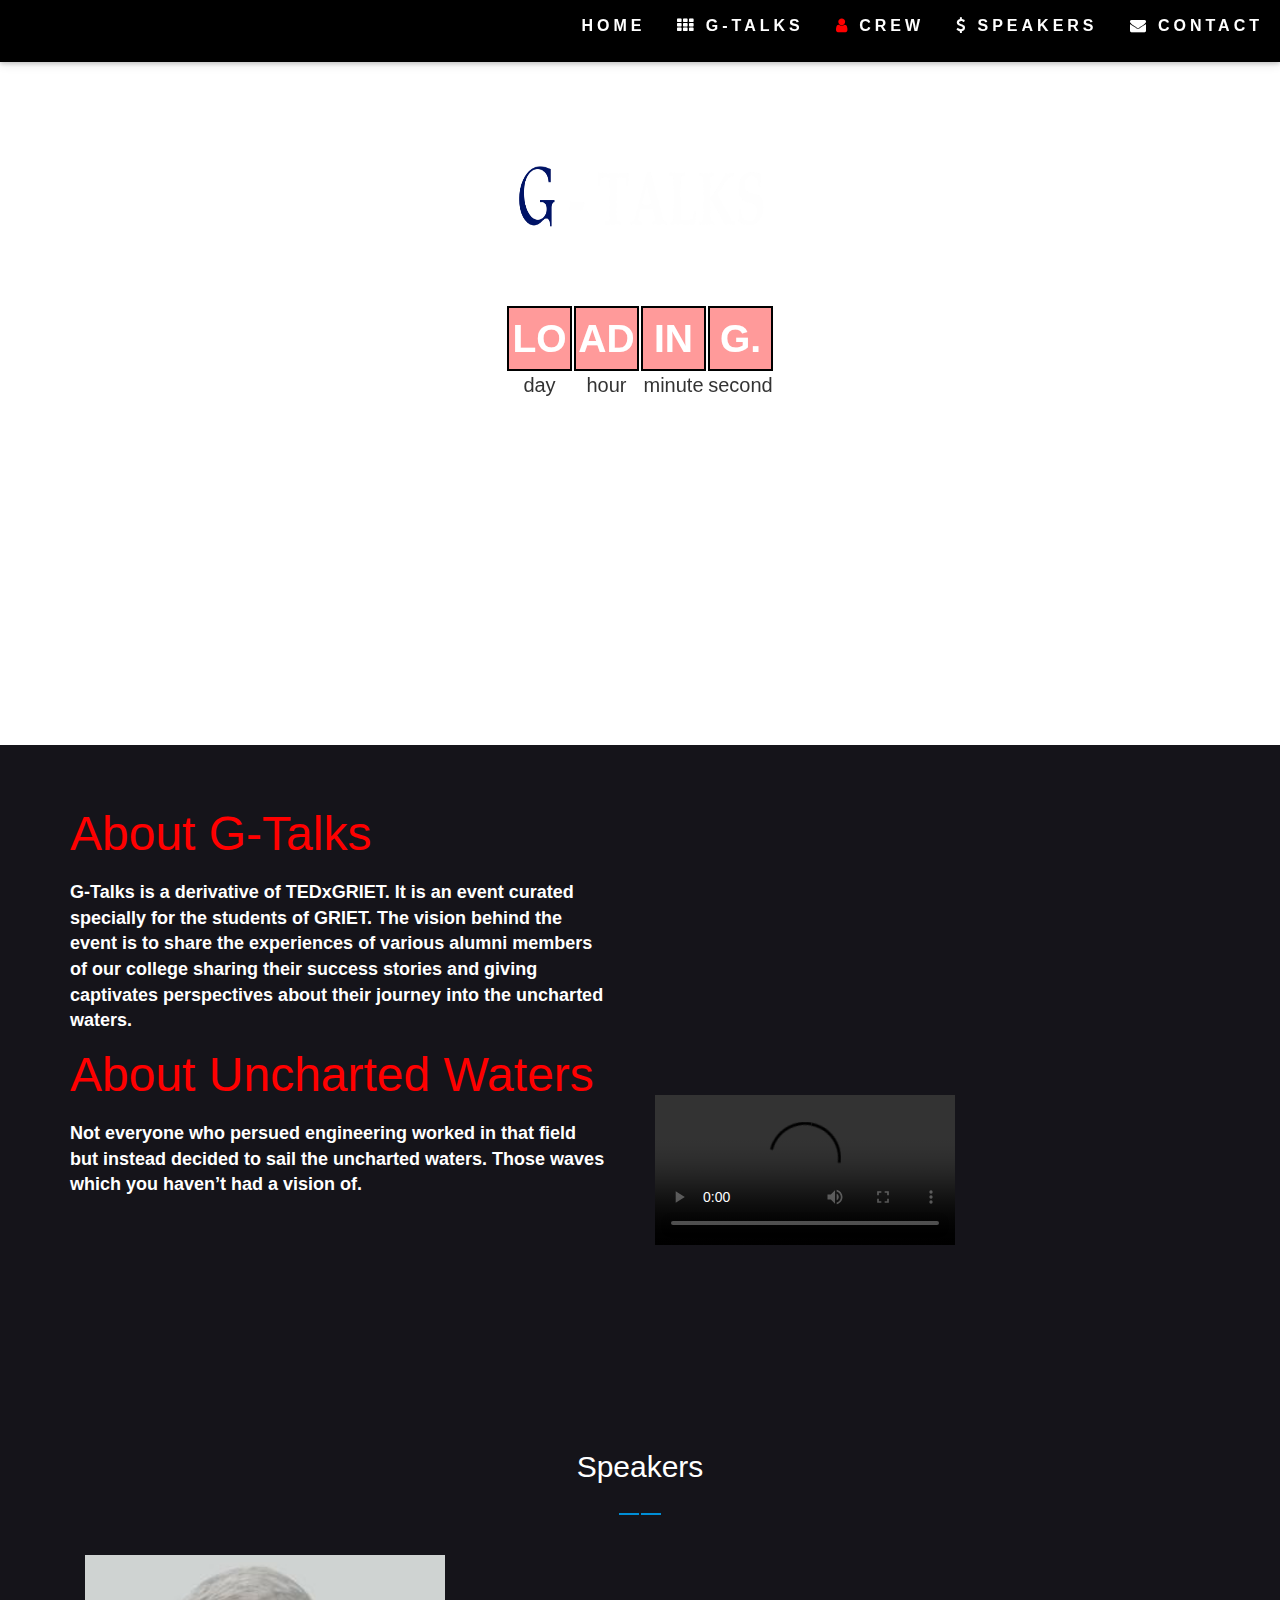
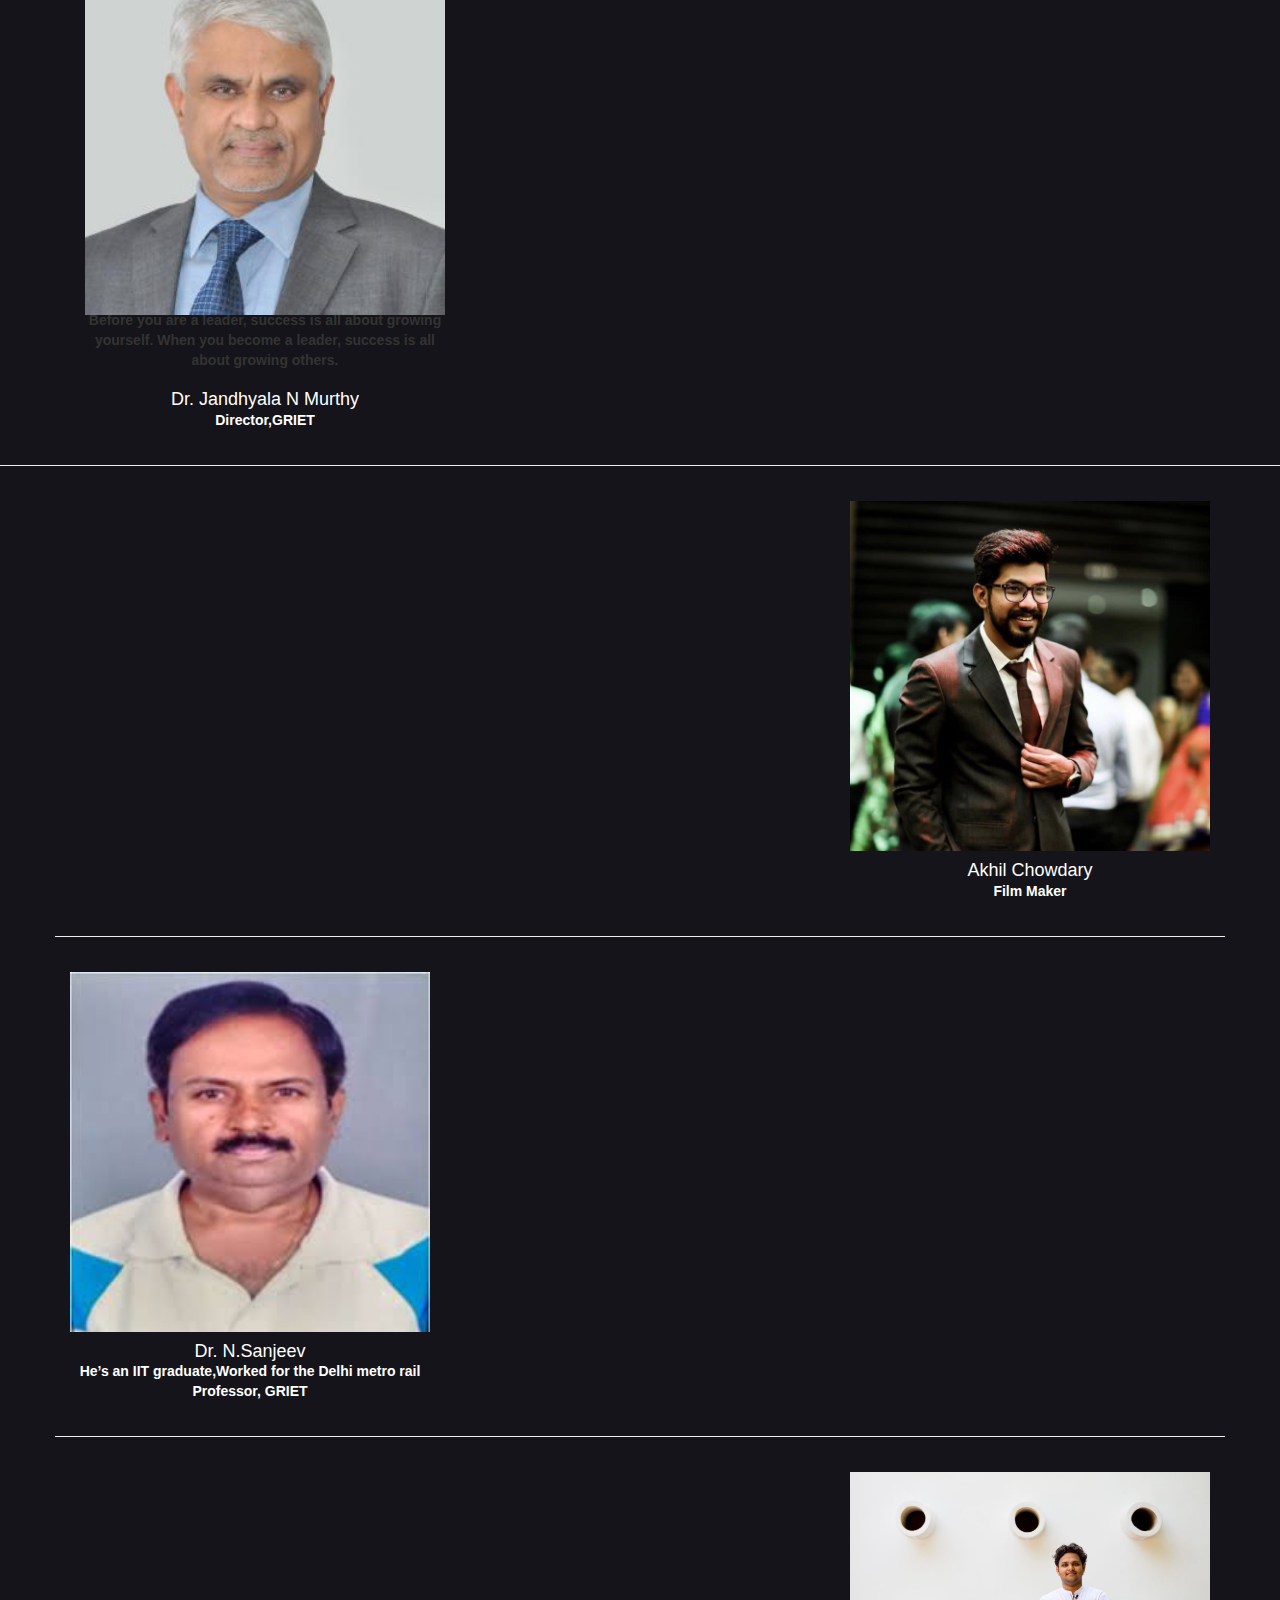
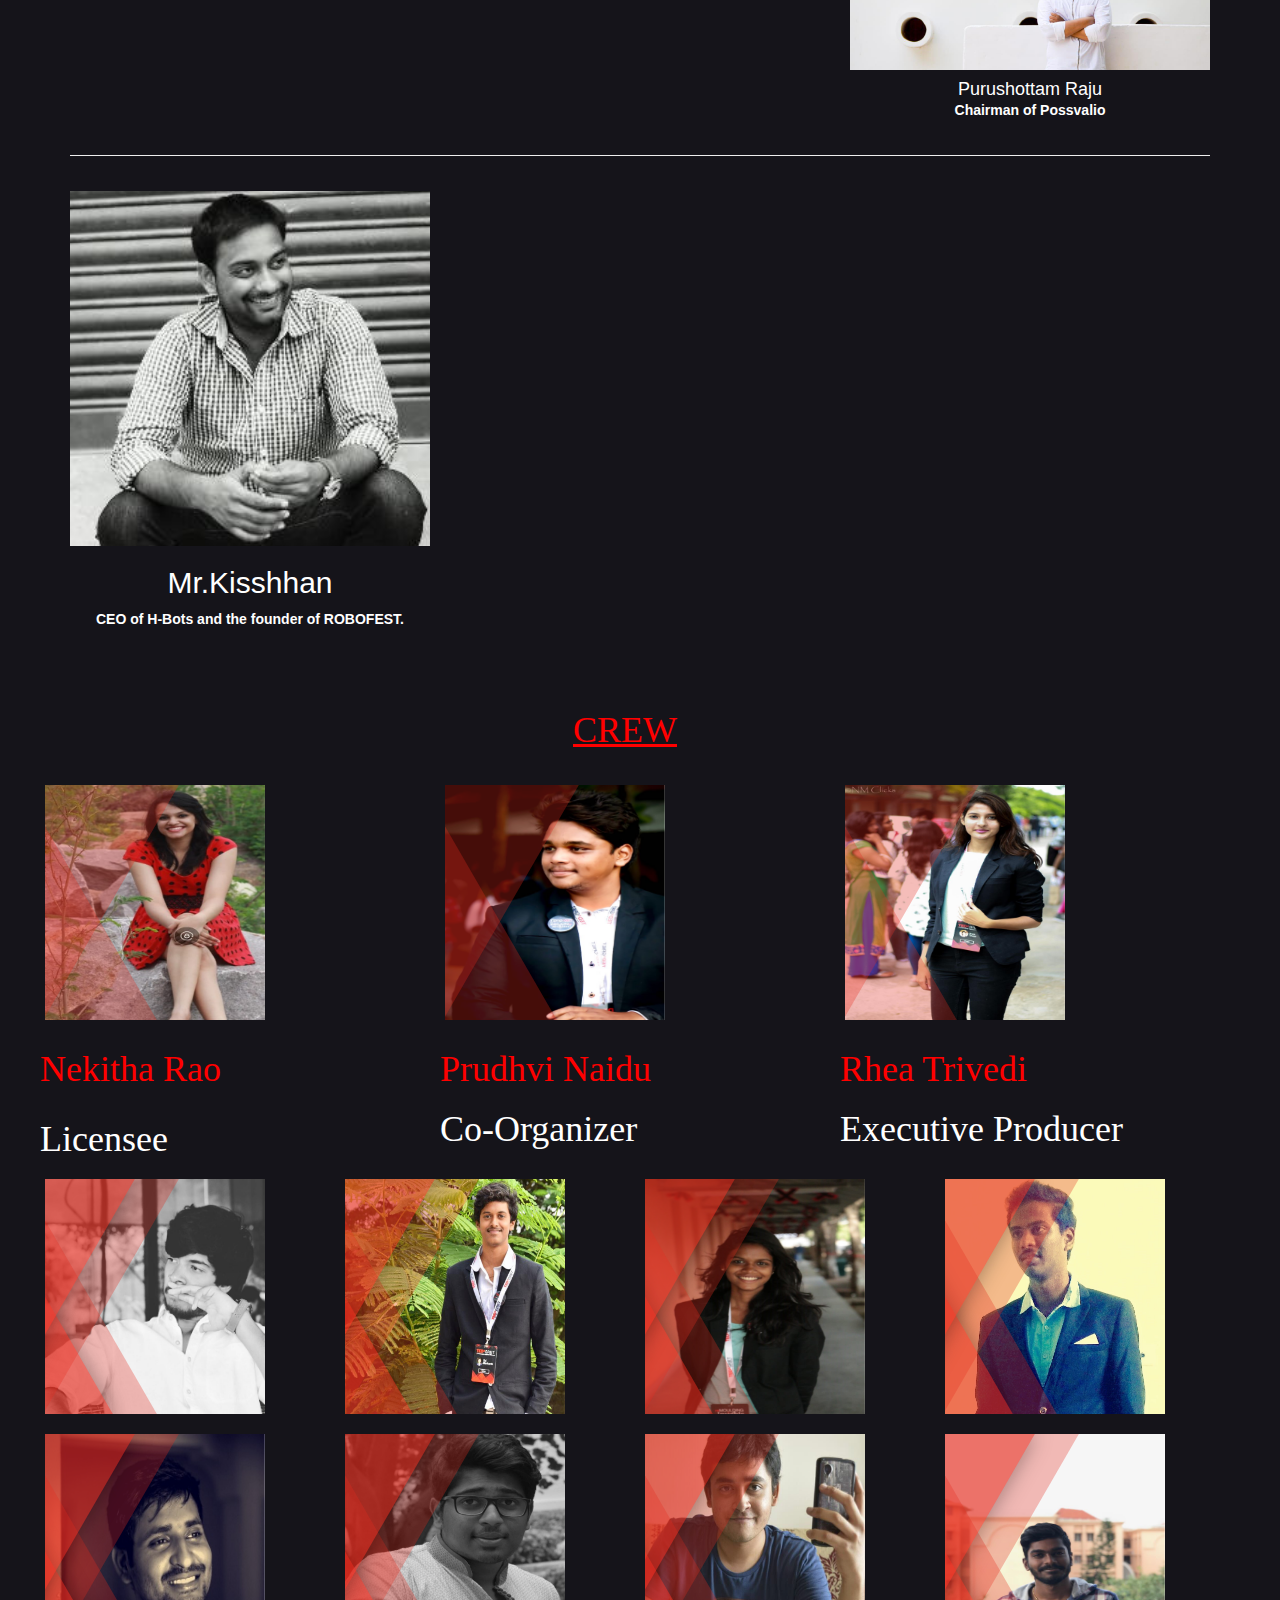
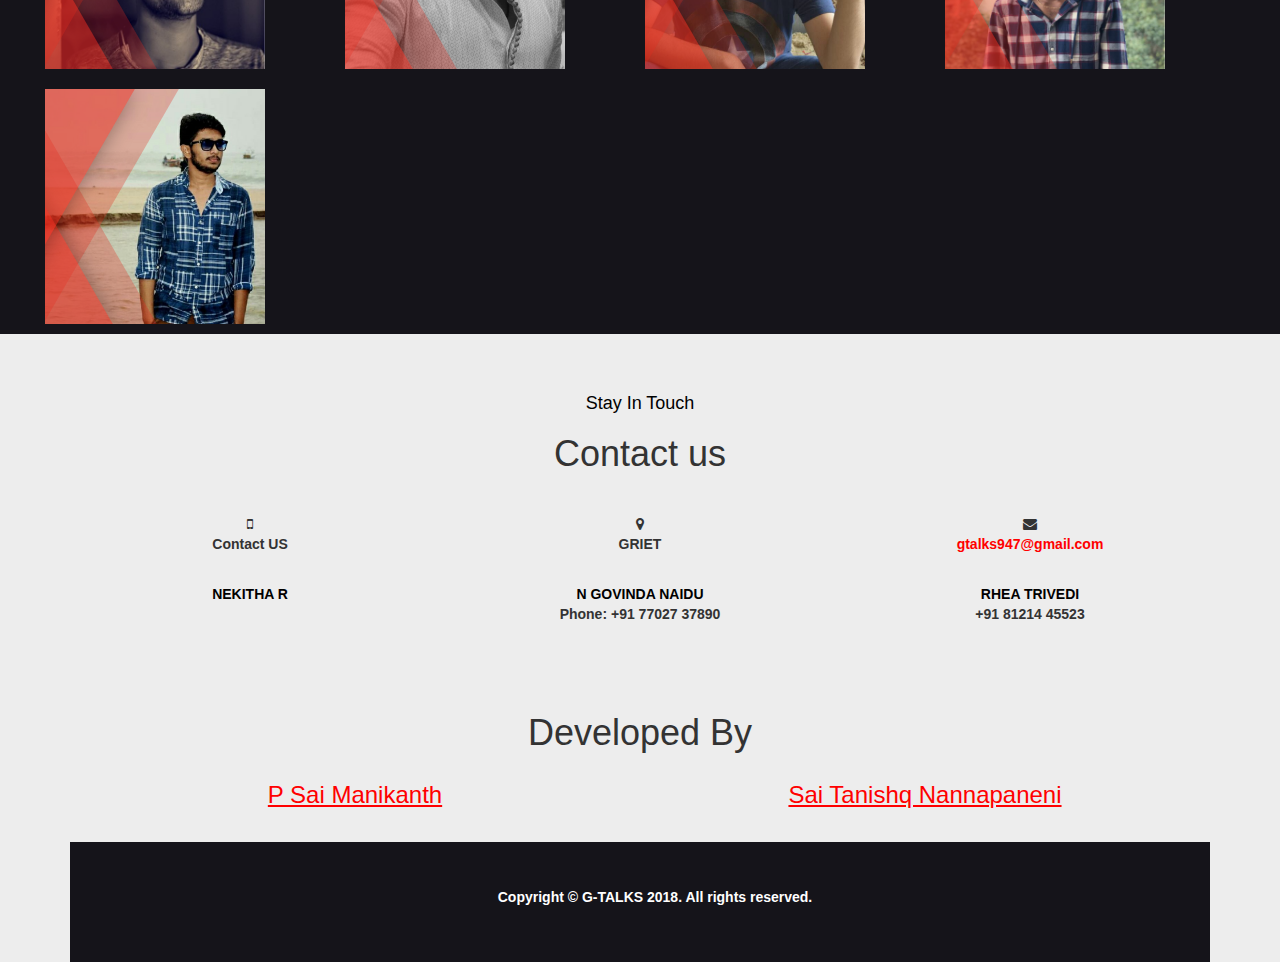
==== index1.html @ 5cf0b2d1 "Add files via upload" ====
<!DOCTYPE html>
<html lang="en">
<head>
  <meta charset="utf-8">
 
	<title>G-TALKS GRIET</title>
	<meta name="viewport" content="width=device-width, initial-scale=1.0">
    <meta name="description" content="G-Talks is a derivative of TEDxGRIET.It is an event curated specially for the students of GRIET.">
    <meta name="author" content="MK Developers" />
    <meta name="viewport" content="width=device-width, initial-scale=1.0, minimum-scale=1.0, maximum-scale=1.0, user-scalable=no">
<!--Style Sheet--> 
  <link rel="shortcut icon" href="images/fav.png">
  <link rel="stylesheet" media="screen" href="css/style.css">
  <link rel="stylesheet" href="css/bootstrap.min.css" />
  <link rel="stylesheet" href="css/stylesheet.css" />
  <link rel="stylesheet" href="css/style11.css" />
  <link rel="stylesheet" href="css/speakers.css" />

  <!--<link rel="stylesheet" href="css/westyle.css" />-->
  <link rel="stylesheet" href="https://cdnjs.cloudflare.com/ajax/libs/font-awesome/4.7.0/css/font-awesome.min.css">
  <link rel="stylesheet" type="text/css" href="css/speaker.css" />
  <link rel="mask-icon" href="images/fav.png" color="#E62B1E" sizes="any" /> 
  <link rel="stylesheet" href="timer/countdowncube.css">
  <style class="inlinestyle">
  #counter
        {
           margin: 10 auto;
        text-align: center;
        }
		</style>
<!-- Latest compiled and minified CSS -->
  <link rel="stylesheet" href="https://maxcdn.bootstrapcdn.com/bootstrap/3.3.7/css/bootstrap.min.css">
<!-- jQuery library -->
  <script src="https://ajax.googleapis.com/ajax/libs/jquery/3.2.1/jquery.min.js"></script>
<!-- Latest compiled JavaScript -->
  <script src="https://maxcdn.bootstrapcdn.com/bootstrap/3.3.7/js/bootstrap.min.js"></script>
 

 

<script src='//production-assets.codepen.io/assets/editor/live/console_runner-079c09a0e3b9ff743e39ee2d5637b9216b3545af0de366d4b9aad9dc87e26bfd.js'></script>
<script src='//production-assets.codepen.io/assets/editor/live/events_runner-73716630c22bbc8cff4bd0f07b135f00a0bdc5d14629260c3ec49e5606f98fdd.js'></script>
<script src='//production-assets.codepen.io/assets/editor/live/css_live_reload_init-2c0dc5167d60a5af3ee189d570b1835129687ea2a61bee3513dee3a50c115a77.js'></script>
<meta charset='UTF-8'><meta name="robots" content="noindex">
<link rel='stylesheet prefetch' href='//maxcdn.bootstrapcdn.com/bootstrap/3.3.5/css/bootstrap.min.css'>

<style class="cp-pen-styles">
@import 'https://maxcdn.bootstrapcdn.com/bootstrap/3.3.5/css/bootstrap.min.css';
@import 'https://maxcdn.bootstrapcdn.com/font-awesome/4.4.0/css/font-awesome.min.css';
@import 'https://fonts.googleapis.com/css?family=Raleway:100,600';
@import 'https://fonts.googleapis.com/css?family=Open+Sans:300';



a:link,
a:active,
a:visited{
  color:rgba(255,255,255,1);
}

a:hover{
  color:rgba(255,255,255,0.6);
}

.gray {
  color: #a5a5a5;
}

.team{
  margin:40px;
}

.team-member {
  margin: 15px 0;
  padding: 0;
}

.team-member figure {
  position: relative;
  overflow: hidden;
  padding: 0;
  margin: 0;
}

.team-member figure img {
  min-width: 100%;
}

.team-member figcaption p {
  font-size: 16px;
}

.team-member figcaption ul {
  list-style: none;
  margin: 0;
  padding: 0;
}

.team-member figcaption ul {
  visibility: visible;
  -webkit-transition: all 0.1s ease-in-out;
  -moz-transition: all 0.1s ease-in-out;
  -o-transition: all 0.1s ease-in-out;
  transition: all 0.1s ease-in-out;
}

.team-member figcaption ul li {
  display: inline-block;
  padding: 10px;
}

.team-member h4 {
  margin: 10px 0 0;
  padding: 0;
}

.team-member figcaption {
  padding: 50px;
  color: transparent;
  background-color: transparent;
  position: absolute;
  z-index: 996;
  bottom: 0;
  left: 0;
  width: 100%;
  height: 0;
  overflow: hidden;
  visibility: hidden;
  -webkit-transition: all 0.3s ease-in-out;
  -moz-transition: all 0.3s ease-in-out;
  -o-transition: all 0.3s ease-in-out;
  transition: all 0.3s ease-in-out;
}

.team-member figure:hover figcaption {
  visibility: visible;
  color: #fff;
  background: rgba(230, 78, 62, 0.9);
  /* Primary color, can be changed via colors.css */
  
  height: 100%;
  -webkit-transition: all 0.3s ease-in-out;
  -moz-transition: all 0.3s ease-in-out;
  -o-transition: all 0.3s ease-in-out;
  transition: all 0.3s ease-in-out;
}

.team-member figure:hover figcaption ul li a:hover {
  color: rgba(49, 49, 49, .97);
}

.team-member figure img {
  -webkit-transform: scale(1) rotate(0) translateY(0);
  -moz-transform: scale(1) rotate(0) translateY(0);
  -o-transform: scale(1) rotate(0) translateY(0);
  -ms-transform: scale(1) rotate(0) translateY(0);
  transform: scale(1) rotate(0) translateY(0);
  -webkit-transition: all 0.4s ease-in-out;
  -moz-transition: all 0.4s ease-in-out;
  -o-transition: all 0.4s ease-in-out;
  transition: all 0.4s ease-in-out;
}

.team-member figure:hover img {
  -webkit-transform: scale(1.1) rotate(1deg) translateY(12px);
  -moz-transform: scale(1.1) rotate(1deg) translateY(12px);
  -o-transform: scale(1.1) rotate(1deg) translateY(12px);
  -ms-transform: scale(1.1) rotate(1deg) translateY(12px);
  transform: scale(1.1) rotate(1deg) translateY(12px);
  -webkit-transition: all 0.4s ease-in-out;
  -moz-transition: all 0.4s ease-in-out;
  -o-transition: all 0.4s ease-in-out;
  transition: all 0.4s ease-in-out;
}</style>
<style>

/* ================================================================ *\
	#Header
\* ================================================================ */

.header1 { min-height: 640px; background: #15141a url('http://www.tedxgriet.com/speak/header-bg1.jpg') no-repeat 0 0; background-size: cover; background-repeat: repeat;  background-attachment: fixed; }
<!--.headerfor { min-height: 260px; background: #15141a url(css/images/bgfor.JPG) no-repeat 0 0; background-size: cover; background-repeat: repeat;  background-attachment: fixed; }
-->.headercrew { min-height: 640px; background: #15141a url('http://www.tedxgriet.com/speak/crew.jpg') no-repeat 0 0; background-size: cover; background-repeat: repeat;  background-attachment: fixed; }
.headerwe { min-height: 640px; background: #15141a url('http://www.tedxgriet.com/speak/weback.jpg') no-repeat 0 0; background-size: cover; background-repeat: no-repeat;  background-attachment: fixed; }
.headerspeak { min-height: 640px; background: #15141a url('http://www.tedxgriet.com/speak/back.jpg') no-repeat 0 0; background-size: cover; background-repeat: no-repeat;  background-attachment: fixed; }



.jumbotron { background: transparent; padding: 0; margin: 0; min-height: 535px; }
.jumbotron-content { padding-top: 48px; }
.jumbotron-image {    padding: 150px 0 30px;}

.jumbotron h5 { color: #008ed6; font-size: 14px; font-weight: bold; text-transform: uppercase; }
.jumbotron h1 { margin: 15px 0 19px; color: #fff; font-size: 48px; }
.jumbotron p { font-size: 18px; margin-right: 20px; }
.jumbotron-actions { margin-top: 60px; font-size: 0; }
.jumbotron-actions .btn + .btn { margin-left: 20px; }



/* ================================================================ *\
	#Callout
\* ================================================================ */
.callout { padding: 43px 0 58px; background: #15141a; overflow: hidden; }
.callout-title { float: left; color: #fff; font-weight: 300; }
.callout-title strong { font-weight: 600; }
.callout-actions { float: right; margin-top: 17px; font-size: 0; }
.callout-actions .btn + .btn { margin-left: 20px; }

</style>
</head>

<body>

<!-- count particles 
<div class="count-particles">
  <span class="js-count-particles">--</span> particles
</div>-->

<section>
<!-- Navbar (sit on top) -->
<div id="container">
<div class="w3-top">
  <div class="w3-bar w3-black <!--w3-opacity-min-->  w3-wide w3-padding w3-card-2     " id="myNavbar">
     <!-- <a href="#home" class="w3-bar-item w3-button w3-wide" style="font-weight:bold; color:red"><img src="css/images/tedlogo.png" style="width:300px; height:40px;"></a>
<!-- Right-sided navbar links -->
    <div class="w3-right w3-hide-small">
	<ul class="nav navbar-nav navbar-right">
	<li>
      <a href="#home" class="w3-bar-item w3-button">HOME</a>
	  </li>
	  <li>
      <a href="#tedxgriet" class="w3-bar-item w3-button"><i class="fa fa-th"></i> G-TALKS</a>
	  </li>
	  <li>
      <a href="#crew" class="w3-bar-item w3-button"><i class="fa fa-user" style="color:red" ></i> CREW</a>
	  </li>
	  <li>
      <a href="#speakers" class="w3-bar-item w3-button"><i class="fa fa-usd" ></i> SPEAKERS</a>
	  </li>
	
	  <li>
      <a href="#contactus" class="w3-bar-item w3-button"><i class="fa fa-envelope"></i> CONTACT </a>
	  </li>
    </div>
    <!-- Hide right-floated links on small screens and replace them with a menu icon -->
	

    <a href="javascript:void(0)" class="w3-bar-item w3-button w3-right w3-hide-large w3-hide-medium" onclick="w3_open()">
      <i class="fa fa-bars"></i>
    </a>
  </div>
</div>
<br><br>
<!-- Sidebar on small screens when clicking the menu icon -->
<nav class="w3-sidebar w3-bar-block w3-black w3-card-2 w3-animate-left w3-hide-medium w3-hide-large" style="display:none" id="mySidebar">
  <a href="javascript:void(0)" onclick="w3_close()" class="w3-bar-item w3-button w3-large w3-padding-16">Close &times;</a>
  <a href="#home" onclick="w3_close()" class="w3-bar-item w3-button">G-TALKS</a>
  <a href="#crew" onclick="w3_close()" class="w3-bar-item w3-button">CREW</a>
  <a href="#speakers" onclick="w3_close()" class="w3-bar-item w3-button">SPEAKERS</a>
  <a href="#contactus" onclick="w3_close()" class="w3-bar-item w3-button">CONTACT US</a>
</nav>

</div>
</section>
<!-- particles.js container -->
<header>





<div id="particles-js"><br><br><br>
 <div class="w3-display-topmiddle " id="home">
<!--<p class="w3-xxlarge w3-text-black"><span class="w3-padding w3-black w3-opacity-min"><b>TED</b></span> <span class="w3-hide-small w3-text-white">GRIET</span></p>
-->
<br><br><br><br><br><br><br><br> 
<img src="images/gtalkslogo.png" style="width:350px; height:70px;">
<br><br><center><!--
<button onclick="location.href='https://goo.gl/uAtgR1';" type="button" class=" btn btn-danger btn-lg " >Apply For TEDxGRIET 2k17!</button>
-->
<br><br><br>     
<div id='counter'></div>
<script src="http://ajax.googleapis.com/ajax/libs/jquery/1.10.2/jquery.min.js"></script>
<script src="timer/countdowncube.js"></script>
<script>
                    $('#counter').countdownCube({target: new Date( 'SEP 29, 2018 5:30:00' ), cubeSize: 65 } );
</script>



<h1 style="color:white; ">THEME:</h1>
		<h2 style="color:white; font-family: Helvetica Neue"><a style="color:white"></a>Uncharted Waters</h2>
		<h4 style="color:white;">SEP 29,2018,10:30am IST (UTC +5.5hrs) <br>
		<span style="color:white;"> Seminar Hall, Pharmacy block, GRIET</span></h4>
	<!--	
<a href="http://www.tedxgriet.com/tedxgriet.apk" class="btn btn-danger">Download Now The App Now</a>
-->
</div>
</center>
	

<div class="w3-display-bottomleft">

</div>

</header>

<!--Home Page Ends Here -- Dont Change It -->





<!-- chess di-->
	<header class="header1">
		<div class="jumbotron">
			<div class="container">
				<div class="row">
					<div class="col-md-6">
						<div class="jumbotron-content">
							<h1 style="color:red"> About G-Talks</h1>
						
							<p style="color:white"><b>G-Talks is a derivative of TEDxGRIET.
It is an event curated specially for the students of GRIET. 
The vision behind the event is to share the experiences of various alumni members of our college sharing their success stories and giving captivates perspectives about their journey into the uncharted waters. </b></p>
							<h1 style="color:red"> About Uncharted Waters</h1>
							<p style="color:white"><b>Not everyone who persued engineering worked in that field but instead decided to sail the uncharted waters. 
Those waves which you haven’t had a vision of. 
						</div><!-- /.jumbotron-content -->
					</div><!-- /.col-md-6 -->
					
					
							<div class="col-md-6">
						<div class="jumbotron-image">
						
				<video id="vid1" width="100%" ;height="auto" controls>
  <source src="http://www.tedxgriet.com/gtalks.mp4" type="video/mp4">
  <source src="movie.ogg" type="video/ogg">
  Your browser does not support the video tag.
  <div>
          	
</div>
</video>
<script>document.getElementById("vid1").addEventListener("loadedmetadata", function() { this.currentTime = 1;}, false); 
</script>
							</div><!-- /.jumbotron-image -->
					</div><!-- /.col-md-6 -->
				</div><!-- /.row -->
			</div><!-- /.container -->
		</div><!-- /.jumbotron -->
	</header><!-- /.header -->

<html>
<section class="section section-testimonials" id="speakers">
		<div class="container">
			<header class="section-head">
				<!--<h5>Quality Has Its Price</h5>-->
			
				<h2 class="section-title">Speakers</h2><!-- /.section-title -->
			</header><!-- /.section-head -->
			 <div class="container">
        <div class="row">

          <div class="col-md-4">
            <div class="team-member">
              <figure>
                <img src="images/speakers/murty.jpg" alt="" class="img-responsive" 
                <figcaption>
                  <p><b>Before you are a leader, success is all about growing yourself. When you become a leader, success is all about growing others.</b></p>
                </figcaption>
              </figure>
              <h4 style="color:white;">Dr. Jandhyala N Murthy</h4>
              <p><b style="color:white;">Director,GRIET</b></p>
            </div><!-- /.team-member-->
          </div><!-- /.col-md-4 -->

          <div class="col-md-4">
            <div class="team-member">
             
              <h4></h4>
              <p></p>
            </div><!-- /.team-member-->
          </div><!-- /.col-md-4 -->

          <div class="col-md-4">
            <div class="team-member">
             
              <h4></h4>
              <p></p>
            </div><!-- /.team-member-->
          </div><!-- /.col-md-4 -->


        </div><!-- /.row -->
      </div><!-- /.container -->

    </div><!-- /.row -->
	<hr>
	<div class="container">
    <div class="row text-center">
      <div class="container">
        <div class="row">
<div class="col-md-4">
            <div class="team-member">
             
              <h4></h4>
              <p></p>
            </div><!-- /.team-member-->
          </div><!-- /.col-md-4 -->

          <div class="col-md-4">
            <div class="team-member">
             
              <h4></h4>
              <p></p>
            </div><!-- /.team-member-->
          </div><!-- /.col-md-4 -->
          <div class="col-md-4">
            <div class="team-member">
              <figure>
                <img src="images/speakers/akhil.jpg" alt="" class="img-responsive" >
                <figcaption>
                  <p><b>
				  If I were ever stranded on a desert island there would be three things I’d need: food, shelter, and a grip.</b></p>
				  </figcaption>
              </figure>
              <h4 style="color:white;">Akhil Chowdary</h4>
              <p><b style="color:white;">Film Maker</b></p>
            </div><!-- /.team-member-->
          </div><!-- /.col-md-4 -->

          
     </div><!-- /.row -->
      </div><!-- /.container -->
     <hr>
	  <div class="row text-center">
<!-- /.col-md-12 -->

      <div class="container">
        <div class="row">

          <div class="col-md-4">
            <div class="team-member">
              <figure>
                <img src="images/speakers/sanjeev.png" alt="" class="img-responsive" >
                <figcaption>
                  <p><b>Try to become not a man of success, but try rather to become a man of value.</b></p>
                </figcaption>
              </figure>
              <h4 style="color:white;"> Dr. N.Sanjeev</h4>
              <p><b style="color:white;">He’s an IIT graduate,Worked for the Delhi metro rail Professor, GRIET</b></p>
            </div><!-- /.team-member-->
          </div><!-- /.col-md-4 -->

          <div class="col-md-4">
            <div class="team-member">
              
              <h4></h4>
              <p></p>
            </div><!-- /.team-member-->
          </div><!-- /.col-md-4 -->

          <div class="col-md-4">
            <div class="team-member">

              <h4></h4>
              <p></p>
            </div><!-- /.team-member-->
          </div><!-- /.col-md-4 -->


        </div><!-- /.row -->
      </div><!-- /.container -->
    </div><!-- /.row -->
	<hr>
	<div class="container">
    <div class="row text-center">
      <div class="container">
        <div class="row">
<div class="col-md-4">
            <div class="team-member">
             
              <h4></h4>
              <p></p>
            </div><!-- /.team-member-->
          </div><!-- /.col-md-4 -->

          <div class="col-md-4">
            <div class="team-member">
             
              <h4></h4>
              <p></p>
            </div><!-- /.team-member-->
          </div><!-- /.col-md-4 -->
          <div class="col-md-4">
            <div class="team-member">
              <figure>
                <img src="images/speakers/raju.jpg" alt="" class="img-responsive" >
                <figcaption>
                  <p><b >All our dreams can come true, if we have the courage to pursue them.</b></p>
                </figcaption>
              </figure>
              <h4 style="color:white;">Purushottam Raju</h4>
              <p><b style="color:white;">Chairman of Possvalio</b></p>
            </div><!-- /.team-member-->
          </div><!-- /.col-md-4 -->
 </div><!-- /.row -->
      </div><!-- /.container -->
    </div><!-- /.row -->
	<hr>
	  <div class="row text-center">
<!-- /.col-md-12 -->

          <div class="col-md-4">
            <div class="team-member">
              <figure>
                <img src="images/speakers/kisshhan.jpg" alt="" class="img-responsive">
                <figcaption>
                  <p><b>
				  I wonder what makes us build inefficiently-shaped human robots instead of nice streamlined machines?
				  </b></p>
                </figcaption>
              </figure>
              <h2 style="color:white;"> Mr.Kisshhan</h2>
              <p><b style="color:white;">CEO of H-Bots and the founder of ROBOFEST.</b></p>
            </div><!-- /.team-member-->
          </div><!-- /.col-md-4 -->

          <div class="col-md-4">
            <div class="team-member">
             
              <h4></h4>
              <p></p>
            </div><!-- /.team-member-->
          </div><!-- /.col-md-4 -->

          <div class="col-md-4">
            <div class="team-member">
            
              <h4></h4>
              <p></p>
            </div><!-- /.team-member-->
          </div><!-- /.col-md-4 -->

				
									
									
									
									
									
									

									
								
						</ul><!-- /.slides -->
					</div><!-- /.slider-clip -->
				</div><!-- /.slider-testimoinals -->				
				
				
				
				
			</div><!-- /.section-body -->
		</div><!-- /.container -->
	</section><!-- /.section section-testimonials -->	
	</html>


	
   
	<html>
<section id="crew">
<header class="headercrew">
<div class="container">
<div class="callout-actions">
			
			<h1 class="w3-center section-head" style="font-family:mongolianbati; color:red;"><u>CREW</u></h1>
			
			<div class="container">
				<div class="row">
				    <div class="row speakers">
				
				  <div class="col-lg-4 col-md-4 col-xs-6 col-sm-4">
						<figure class="effect-zoe">
							
							<img src="images/crew/nekitha.jpg" alt="img26" style="width:220px;height:240px;"/>  </figure>
							<figcaption>
								<h1 style="font-family:mongolianbati; color:red;">Nekitha <span>Rao</span></h1><br>
								
								<h1 style="font-family:mongolianbati; color:white;">Licensee</h1>
							</figcaption>
						
					</div>
					<div class="col-lg-4 col-md-4 col-xs-6 col-sm-4">
						<figure class="effect-zoe">
							<div class="speaker-info">
							
							</div>
							<img src="images/crew/prudvi.jpg" alt="img26"style="width:220px;height:240px;"/>  </figure>
							<figcaption>
								<h1 style="font-family:mongolianbati; color:red;">Prudhvi <span>Naidu</span></h1>
								<h1 style="font-family:mongolianbati; color:white;">Co-Organizer</h1>
							</figcaption>
						
					</div>
					<div class="col-lg-4 col-md-4 col-xs-6 col-sm-4">
						<figure class="effect-zoe">
							<div class="speaker-info">
								
							</div>
							<img src="images/crew/rhea.jpg" alt="img26" style="width:220px;height:240px;"/>  </figure>
							<figcaption>
								<h1 style="font-family:mongolianbati; color:red;">Rhea <span>Trivedi</span></h1>
								<h1 style="font-family:mongolianbati; color:white;">Executive Producer</h1>
							</figcaption>
						
					</div>
				</div>
			</div>
		</div>
					<!--top Row-->
			<div class="container">
				<div class="row">
				    <div class="row speakers">		
					
					<div class="col-lg-3 col-md-6 col-sm-6 col-xs-6">
						<figure class="effect-zoe">
							
							<img src="images/crew/rohit.jpg" alt="img26"style="width:220px;height:240px;"/>
							<figcaption>
								<h2  style="color:black; text-transform: capitalize">Rohit <span>Kv</span></h2>
								<h2 style="font-family:mongolianbati; color:white;">Organizing Member</h2>
							</figcaption>
						</figure>
					</div>
						<div class="col-lg-3 col-md-6 col-sm-6 col-xs-6">
						<figure class="effect-zoe">
							
							<img src="images/crew/manikanth.jpg"alt="img26" style="width:220px;height:240px;"/>
							<figcaption>
								<h2  style="color:black; text-transform: capitalize">P Sai <span>Manikanth</span></h2>
								<h2 style="font-family:mongolianbati; color:white;">Technical Head</h2>
							</figcaption>
						</figure>
					</div>
					<div class="col-lg-3 col-md-6 col-sm-6 col-xs-6">
						<figure class="effect-zoe">
							
							<img src="images/crew/deepna.jpg" alt="img26"style="width:220px;height:240px;"/>
							<figcaption>
							<h2  style="color:black; text-transform: capitalize">Deepna <span>Thalanki</span></h2>
								<h2 style="font-family:mongolianbati; color:white;">Organizing Member</h2>
							</figcaption>
						</figure>
					</div>
					<div class="col-lg-3 col-md-6 col-sm-6 col-xs-6">
						<figure class="effect-zoe">
							
							<img src="images/crew/tanishq.jpg" alt="img26"style="width:220px;height:240px;"/>
							<figcaption>
								<h2 style="color:black; text-transform: capitalize">Sai Tanishq<span> Nannapaneni</span></h2>
								<h2 style="font-family:mongolianbati; color:white;">Technical Head</h2>
							</figcaption>
						</figure>
					</div>
				
					
				
				</div>
			</div>
		</div>
				<div class="container">
				<div class="row">
				    <div class="row speakers">		
					<div class="col-lg-3 col-md-6 col-sm-6 col-xs-6">
						<figure class="effect-zoe">
							
							<img src="images/crew/kethu.jpg" alt="img26"style="width:220px;height:240px;"/>
							<figcaption>
								<h2 style="color:black; text-transform: capitalize">Kethu Srinath <span>Reddy </span></h2>
								<h2 style="font-family:mongolianbati; color:white;">Organizing Member</h2>
							</figcaption>
						</figure>
					</div>
				
			
			
			<div class="col-lg-3 col-md-6 col-sm-6 col-xs-6">
						<figure class="effect-zoe">
							
							<img src="images/crew/mohit.jpg" alt="img26"style="width:220px;height:240px;"/>
							<figcaption>
							<h2 style="color:black; text-transform: capitalize">Mohit <span>Chowdary </span></h2>
								<h2 style="font-family:mongolianbati; color:white;">Organizing Member</h2>
							</figcaption>
						</figure>
					</div>
					<div class="col-lg-3 col-md-6 col-sm-6 col-xs-6">
						<figure class="effect-zoe">
							
							<img src="images/crew/aditya.jpg" alt="images26"style="width:220px;height:240px;"/>
							<figcaption>
								<h2 style="color:black; text-transform: capitalize">Aditya <span>Giridhar </span></h2>
								<h2 style="font-family:mongolianbati; color:white;">Organizing Member</h2>
							</figcaption>
						</figure>
					
					</div>
					<div class="col-lg-3 col-md-6 col-sm-6 col-xs-6">
						<figure class="effect-zoe">
							
							<img src="images/crew/kushal.jpg" alt="img26"style="width:220px;height:240px;"/>
							<figcaption>
								<h2 style="color:black; text-transform: capitalize">Kushal <span>Reddy </span></h2>
								<h2 style="font-family:mongolianbati; color:white;">Organizing Member</h2>
							</figcaption>
						</figure>
					
					</div>
					
							   	
					<div class="col-lg-3 col-md-6 col-sm-6 col-xs-6">
						<figure class="effect-zoe">
							
							<img src="images/crew/vikranth.jpg" alt="img26"style="width:220px;height:240px;"/>
							<figcaption>
								<h2 style="color:black; text-transform: capitalize">M <span>VIKRANTH  </span></h2>
								<h2 style="font-family:mongolianbati; color:white;">Organizing Member</h2>
							</figcaption>
						</figure>
					
					           </div>
							   			   	
							   
			</div>
			</div>
				</div>
			</div>
		</div>

	</header>
				
		</section>
		</html>


<?php
//include("we.php");
?>	
 
<!-- scripts -->
<script src="particles/particles.js"></script>
<script src="js/app.js"></script>
<!-- stats.js 
<script src="js/lib/stats.js"></script>
<script>
  var count_particles, stats, update;
  stats = new Stats;
  stats.setMode(0);
  stats.domElement.style.position = 'absolute';
  stats.domElement.style.left = '0px';
  stats.domElement.style.top = '0px';
  document.body.appendChild(stats.domElement);
  count_particles = document.querySelector('.js-count-particles');
  update = function() {
    stats.begin();
    stats.end();
    if (window.pJSDom[0].pJS.particles && window.pJSDom[0].pJS.particles.array) {
      count_particles.innerText = window.pJSDom[0].pJS.particles.array.length;
    }
    requestAnimationFrame(update);
  };
  requestAnimationFrame(update);
</script>-->




<script>
	// for typewrite theme
$(document).ready(function(){
//get the content
var content = $('.typewrite').html();
//find the length of the content
var contentLength = content.length;
var char = 0;
$('.typewrite').html('<span class="typing-cursor"></span>');
 
//Here is the function
(function typeFunc() {   
	//dynamic delay to get the typewriting feel
    var typingSpeed = Math.round(Math.random() * 50) + 20;
    setTimeout(function() {
        char++;
        var type = content.substring(0, char);
		$('.typewrite').html(type + '<span class="typing-cursor"></span>');
		//recursive
        typeFunc();
    }, typingSpeed);
}());
});

	// Modal Image Gallery
function onClick(element) {
  document.getElementById("img01").src = element.src;
  document.getElementById("modal01").style.display = "block";
  var captionText = document.getElementById("caption");
  captionText.innerHTML = element.alt;
}

// Toggle between showing and hiding the sidebar when clicking the menu icon
var mySidebar = document.getElementById("mySidebar");

function w3_open() {
    if (mySidebar.style.display === 'block') {
        mySidebar.style.display = 'none';
    } else {
        mySidebar.style.display = 'block';
    }
}

// Close the sidebar with the close button
function w3_close() {
    mySidebar.style.display = "none";
}
</script>
<!-- <footer> -->

<section class="section section-contacts" id="contactus">
		<div class="container">
			
				<h4 style="color:black;">Stay In Touch</h4>
			
				<h1 >Contact us</h1><!-- /.section-title -->
			</header><!-- /.section-head -->
			
			<div class="section-body">
				<div class="contacts">
					<div class="row">
						<div class="col-sm-4">
							<i class="fa fa-mobile"></i>
							<p>Contact US</p>
							<br><p> <a style="color:black" href="https://m.facebook.com/nekitharao02">NEKITHA R</a><br>
								 <br>
								
								

								
							</p>
						</div><!-- /.col-sm-4 -->
						
						<div class="col-sm-4">
							<i class="fa fa-map-marker"></i>
							
							<p>
								GRIET <br>

								 <br>

							
							</p>
							<p> <a style="color:black" href="https://www.facebook.com/100009602841659">N GOVINDA NAIDU</a><br>
								Phone: +91 77027 37890 <br>
						</div><!-- /.col-sm-4 -->
						
						<div class="col-sm-4">
							<i class="fa fa-envelope"></i>
							
							<p>
								<a  style="color:red">gtalks947@gmail.com</a><br>
							</p><br>
							<p> <a  style="color:black" href="https://www.facebook.com/profile.php?id=100002816861367">RHEA TRIVEDI </a><br>
								+91 81214 45523<br>
						</div><!-- /.col-sm-4 -->
					</div><!-- /.row -->
				</div><!-- /.contacts -->

<h1 >Developed By</h1>


<div class="col-md-6">
<h3><a style="color:red" href="http://mkdevelopers.co.in" target="_blank"> <u>P Sai Manikanth</u></a></h3>
</div>
<div class="col-md-6">
<h3><a style="color:red" href="https://www.facebook.com/saitanishq.nannapaneni"> <u>Sai Tanishq Nannapaneni</u></a></h3>
</div><br><br><br>
<!--div class="col-md-4">
<h3><a style="color:red" href="https://www.twitter.com/aditya_giridhar"> <u></u></a></h3>
</div>
<br><br--><br>
	<footer class="footer">
	    <div class="container">
	        <p style="color:white;">Copyright © G-TALKS 2018. All rights reserved.</p>
	    </div>
	</footer>
<!-- </footer>-->
</body>
</html>
---- css/style.css ----
/* =============================================================================
   HTML5 CSS Reset Minified - Eric Meyer
   ========================================================================== */

html,body,div,span,object,iframe,h1,h2,h3,h4,h5,h6,p,blockquote,pre,abbr,address,cite,code,del,dfn,em,img,ins,kbd,q,samp,small,strong,sub,sup,var,b,i,dl,dt,dd,ol,ul,li,fieldset,form,label,legend,table,caption,tbody,tfoot,thead,tr,th,td,article,aside,canvas,details,figcaption,figure,footer,header,hgroup,menu,nav,section,summary,time,mark,audio,video{margin:0;padding:0;border:0;outline:0;font-size:100%;vertical-align:baseline;background:transparent}
body{line-height:1}
article,aside,details,figcaption,figure,footer,header,hgroup,menu,nav,section{display:block}
nav ul{list-style:none}
blockquote,q{quotes:none}
blockquote:before,blockquote:after,q:before,q:after{content:none}
a{margin:0;padding:0;font-size:100%;vertical-align:baseline;background:transparent;text-decoration:none}
mark{background-color:#ff9;color:#000;font-style:italic;font-weight:bold}
del{text-decoration:line-through}
abbr[title],dfn[title]{border-bottom:1px dotted;cursor:help}
table{border-collapse:collapse;border-spacing:0}
hr{display:block;height:1px;border:0;border-top:1px solid #ccc;margin:1em 0;padding:0}
input,select{vertical-align:middle}
li{list-style:none}


/* =============================================================================
   My CSS
   ========================================================================== */

/* ---- base ---- */

html,body{ 
	width:100%;
	height:100%;
	background:#111;
}

html{
  -webkit-tap-highlight-color: rgba(0, 0, 0, 0);
}

body{
  font:normal 75% Arial, Helvetica, sans-serif;
}

canvas{
  display:block;
  vertical-align:bottom;
}


/* ---- stats.js ---- */

.count-particles{
  background: #000022;
  position: absolute;
  top: 48px;
  left: 0;
  width: 80px;
  color: #13E8E9;
  font-size: .8em;
  text-align: left;
  text-indent: 4px;
  line-height: 14px;
  padding-bottom: 2px;
  font-family: Helvetica, Arial, sans-serif;
  font-weight: bold;
}

.js-count-particles{
  font-size: 1.1em;
}

#stats,
.count-particles{
  -webkit-user-select: none;
  margin-top: 5px;
  margin-left: 5px;
}

#stats{
  border-radius: 3px 3px 0 0;
  overflow: hidden;
}

.count-particles{
  border-radius: 0 0 3px 3px;
}


/* ---- particles.js container ---- */

#particles-js{
  width: 100%;
  height: 100%;
 /* background-color: #0a0a0a;*/
  background-image: url('images/bg.jpg');
  background-size: cover;
  background-position: 100% 100%;
  background-repeat: repeat;
}
---- css/stylesheet.css ----
/* W3.CSS 3.01 Mar 2017 by Jan Egil and Borge Refsnes */
html{box-sizing:border-box}*,*:before,*:after{box-sizing:inherit}
/* Extract from normalize.css by Nicolas Gallagher and Jonathan Neal git.io/normalize */
html{-ms-text-size-adjust:100%;-webkit-text-size-adjust:100%}body{margin:0}
article,aside,details,figcaption,figure,footer,header,main,menu,nav,section,summary{display:block}
audio,canvas,progress,video{display:inline-block}progress{vertical-align:baseline}
audio:not([controls]){display:none;height:0}[hidden],template{display:none}
a{background-color:transparent;-webkit-text-decoration-skip:objects}
a:active,a:hover{outline-width:0}abbr[title]{border-bottom:none;text-decoration:underline;text-decoration:underline dotted}
dfn{font-style:italic}mark{background:#ff0;color:#000}
small{font-size:80%}sub,sup{font-size:75%;line-height:0;position:relative;vertical-align:baseline}
sub{bottom:-0.25em}sup{top:-0.5em}figure{margin:1em 40px}
img{border-style:none}svg:not(:root){overflow:hidden}
code,kbd,pre,samp{font-family:monospace,monospace;font-size:1em}
hr{box-sizing:content-box;height:0;overflow:visible}
button,input,select,textarea{font:inherit;margin:0}optgroup{font-weight:bold}
button,input{overflow:visible}button,select{text-transform:none}
button,html [type=button],[type=reset],[type=submit]{-webkit-appearance:button}
button::-moz-focus-inner, [type=button]::-moz-focus-inner, [type=reset]::-moz-focus-inner, [type=submit]::-moz-focus-inner{border-style:none;padding:0}
button:-moz-focusring, [type=button]:-moz-focusring, [type=reset]:-moz-focusring, [type=submit]:-moz-focusring{outline:1px dotted ButtonText}
fieldset{border:1px solid #c0c0c0;margin:0 2px;padding:.35em .625em .75em}
legend{color:inherit;display:table;max-width:100%;padding:0;white-space:normal}textarea{overflow:auto}
[type=checkbox],[type=radio]{padding:0}
[type=number]::-webkit-inner-spin-button,[type=number]::-webkit-outer-spin-button{height:auto}
[type=search]{-webkit-appearance:textfield;outline-offset:-2px}
[type=search]::-webkit-search-cancel-button,[type=search]::-webkit-search-decoration{-webkit-appearance:none}
::-webkit-input-placeholder{color:inherit;opacity:0.54}
::-webkit-file-upload-button{-webkit-appearance:button;font:inherit}
/* End extract */
html,body{font-family:Verdana,sans-serif;font-size:15px;line-height:1.5}html{overflow-x:hidden}
h1,h2,h3,h4,h5,h6,.w3-slim,.w3-wide{font-family:"Segoe UI",Arial,sans-serif}
h1{font-size:36px}h2{font-size:30px}h3{font-size:24px}h4{font-size:20px}h5{font-size:18px}h6{font-size:16px}
.w3-serif{font-family:"Times New Roman",Times,serif}
h1,h2,h3,h4,h5,h6{font-weight:400;margin:10px 0}.w3-wide{letter-spacing:4px}
h1 a,h2 a,h3 a,h4 a,h5 a,h6 a{font-weight:inherit}
hr{border:0;border-top:1px solid #eee;margin:20px 0}
img{margin-bottom:-5px}a{color:inherit}
.w3-image{max-width:100%;height:auto}
.w3-table,.w3-table-all{border-collapse:collapse;border-spacing:0;width:100%;display:table}
.w3-table-all{border:1px solid #ccc}
.w3-bordered tr,.w3-table-all tr{border-bottom:1px solid #ddd}
.w3-striped tbody tr:nth-child(even){background-color:#f1f1f1}
.w3-table-all tr:nth-child(odd){background-color:#fff}
.w3-table-all tr:nth-child(even){background-color:#f1f1f1}
.w3-hoverable tbody tr:hover,.w3-ul.w3-hoverable li:hover{background-color:#ccc}
.w3-centered tr th,.w3-centered tr td{text-align:center}
.w3-table td,.w3-table th,.w3-table-all td,.w3-table-all th{padding:8px 8px;display:table-cell;text-align:left;vertical-align:top}
.w3-table th:first-child,.w3-table td:first-child,.w3-table-all th:first-child,.w3-table-all td:first-child{padding-left:16px}
.w3-btn,.w3-btn-block,.w3-button{border:none;display:inline-block;outline:0;padding:6px 16px;vertical-align:middle;overflow:hidden;text-decoration:none!important;color:#fff;background-color:#000;text-align:center;cursor:pointer;white-space:nowrap}
.w3-btn:hover,.w3-btn-block:hover,.w3-btn-floating:hover,.w3-btn-floating-large:hover{box-shadow:0 8px 16px 0 rgba(0,0,0,0.2),0 6px 20px 0 rgba(0,0,0,0.19)}
.w3-button{color:#000;background-color:#f1f1f1;padding:8px 16px}.w3-button:hover{color:#000!important;background-color:#ccc!important}
.w3-btn,.w3-btn-floating,.w3-btn-floating-large,.w3-closenav,.w3-opennav,.w3-btn-block,.w3-button{-webkit-touch-callout:none;-webkit-user-select:none;-khtml-user-select:none;-moz-user-select:none;-ms-user-select:none;user-select:none}   
.w3-btn-floating,.w3-btn-floating-large{display:inline-block;text-align:center;color:#fff;background-color:#000;position:relative;overflow:hidden;z-index:1;padding:0;border-radius:50%;cursor:pointer;font-size:24px}
.w3-btn-floating{width:40px;height:40px;line-height:40px}.w3-btn-floating-large{width:56px;height:56px;line-height:56px}
.w3-disabled,.w3-btn:disabled,.w3-button:disabled,.w3-btn-floating:disabled,.w3-btn-floating-large:disabled{cursor:not-allowed;opacity:0.3}.w3-disabled *,:disabled *{pointer-events:none}
.w3-btn.w3-disabled:hover,.w3-btn-block.w3-disabled:hover,.w3-btn:disabled:hover,.w3-btn-floating.w3-disabled:hover,.w3-btn-floating:disabled:hover,
.w3-btn-floating-large.w3-disabled:hover,.w3-btn-floating-large:disabled:hover{box-shadow:none}
.w3-btn-group .w3-btn{float:left}.w3-btn-block{width:100%}
.w3-btn-bar .w3-btn{box-shadow:none;background-color:inherit;color:inherit;float:left}.w3-btn-bar .w3-btn:hover{background-color:#ccc}
.w3-badge,.w3-tag,.w3-sign{background-color:#000;color:#fff;display:inline-block;padding-left:8px;padding-right:8px;text-align:center}
.w3-badge{border-radius:50%}
ul.w3-ul{list-style-type:none;padding:0;margin:0}ul.w3-ul li{padding:8px 16px;border-bottom:1px solid #ddd}ul.w3-ul li:last-child{border-bottom:none}
.w3-tooltip,.w3-display-container{position:relative}.w3-tooltip .w3-text{display:none}.w3-tooltip:hover .w3-text{display:inline-block}
.w3-navbar{list-style-type:none;margin:0;padding:0;overflow:hidden}
.w3-navbar li{float:left}.w3-navbar li a,.w3-navitem,.w3-navbar li .w3-btn,.w3-navbar li .w3-input{display:block;padding:8px 16px}.w3-navbar li .w3-btn,.w3-navbar li .w3-input{border:none;outline:none;width:100%}
.w3-navbar li a:hover{color:#000;background-color:#ccc}
.w3-navbar .w3-dropdown-hover,.w3-navbar .w3-dropdown-click{position:static}
.w3-navbar .w3-dropdown-hover:hover,.w3-navbar .w3-dropdown-hover:first-child,.w3-navbar .w3-dropdown-click:hover{background-color:#ccc;color:#000}
.w3-navbar a,.w3-topnav a,.w3-sidenav a,.w3-dropdown-content a,.w3-accordion-content a,.w3-dropnav a,.w3-navblock a{text-decoration:none!important}
.w3-navbar .w3-opennav.w3-right{float:right!important}.w3-topnav{padding:8px 8px}
.w3-navblock .w3-dropdown-hover:hover,.w3-navblock .w3-dropdown-hover:first-child,.w3-navblock .w3-dropdown-click:hover{background-color:#ccc;color:#000}
.w3-navblock .w3-dropdown-hover,.w3-navblock .w3-dropdown-click{width:100%}.w3-navblock .w3-dropdown-hover .w3-dropdown-content,.w3-navblock .w3-dropdown-click .w3-dropdown-content{min-width:100%}
.w3-topnav a{padding:0 8px;border-bottom:3px solid transparent;-webkit-transition:border-bottom .25s;transition:border-bottom .25s}
.w3-topnav a:hover{border-bottom:3px solid #fff}.w3-topnav .w3-dropdown-hover a{border-bottom:0}
.w3-opennav,.w3-closenav{color:inherit}.w3-opennav:hover,.w3-closenav:hover{cursor:pointer;opacity:0.8}
.w3-btn,.w3-btn-floating,.w3-dropnav a,.w3-btn-floating-large,.w3-btn-block, .w3-navbar a,.w3-navblock a,.w3-sidenav a,.w3-pagination li a,.w3-hoverable tbody tr,.w3-hoverable li,
.w3-accordion-content a,.w3-dropdown-content a,.w3-dropdown-click:hover,.w3-dropdown-hover:hover,.w3-opennav,.w3-closenav,.w3-closebtn,*[class*="w3-hover-"]
{-webkit-transition:background-color .25s,color .15s,box-shadow .25s,opacity 0.25s,filter 0.25s,border 0.15s;transition:background-color .25s,color .15s,box-shadow .15s,opacity .25s,filter .25s,border .15s}
.w3-ripple:active{opacity:0.5}.w3-ripple{-webkit-transition:opacity 0s;transition:opacity 0s}
.w3-sidenav,.w3-sidebar{height:100%;width:200px;background-color:#fff;position:fixed!important;z-index:1;overflow:auto}
.w3-sidenav a,.w3-navblock a{padding:4px 2px 4px 16px}.w3-sidenav a:hover,.w3-navblock a:hover{background-color:#ccc;color:#000}.w3-sidenav a,.w3-dropnav a,.w3-navblock a{display:block}
.w3-sidenav .w3-dropdown-hover:hover,.w3-sidenav .w3-dropdown-hover:first-child,.w3-sidenav .w3-dropdown-click:hover,.w3-dropnav a:hover{background-color:#ccc;color:#000}
.w3-sidenav .w3-dropdown-hover,.w3-sidenav .w3-dropdown-click,.w3-bar-block .w3-dropdown-hover,.w3-bar-block .w3-dropdown-click{width:100%}
.w3-sidenav .w3-dropdown-hover .w3-dropdown-content,.w3-sidenav .w3-dropdown-click .w3-dropdown-content,.w3-bar-block .w3-dropdown-hover .w3-dropdown-content,.w3-bar-block .w3-dropdown-click .w3-dropdown-content{min-width:100%}
.w3-bar-block .w3-dropdown-hover .w3-button,.w3-bar-block .w3-dropdown-click .w3-button{width:100%;text-align:left;background-color:inherit;color:inherit;padding:6px 2px 6px 16px}
.w3-main,#main{transition:margin-left .4s}
.w3-modal{z-index:3;display:none;padding-top:100px;position:fixed;left:0;top:0;width:100%;height:100%;overflow:auto;background-color:rgb(0,0,0);background-color:rgba(0,0,0,0.4)}
.w3-modal-content{margin:auto;background-color:#fff;position:relative;padding:0;outline:0;width:600px}.w3-closebtn{text-decoration:none;float:right;font-size:24px;font-weight:bold;color:inherit}
.w3-closebtn:hover,.w3-closebtn:focus{color:#000;text-decoration:none;cursor:pointer}
.w3-pagination{display:inline-block;padding:0;margin:0}.w3-pagination li{display:inline}
.w3-pagination li a{text-decoration:none;color:#000;float:left;padding:8px 16px}
.w3-pagination li a:hover{background-color:#ccc}
.w3-input-group,.w3-group{margin-top:24px;margin-bottom:24px}
.w3-input{padding:8px;display:block;border:none;border-bottom:1px solid #808080;width:100%}
.w3-label{color:#009688}.w3-input:not(:valid)~.w3-validate{color:#f44336}
.w3-select{padding:9px 0;width:100%;color:#000;border:1px solid transparent;border-bottom:1px solid #009688}
.w3-select select:focus{color:#000;border:1px solid #009688}.w3-select option[disabled]{color:#009688}
.w3-dropdown-click,.w3-dropdown-hover{position:relative;display:inline-block;cursor:pointer}
.w3-dropdown-hover:hover .w3-dropdown-content{display:block;z-index:1}
.w3-dropdown-hover:first-child,.w3-dropdown-click:hover{background-color:#ccc;color:#000}
.w3-dropdown-hover:hover > .w3-button:first-child,.w3-dropdown-click:hover > .w3-button:first-child{background-color:#ccc;color:#000}
.w3-dropdown-content{cursor:auto;color:#000;background-color:#fff;display:none;position:absolute;min-width:160px;margin:0;padding:0}
.w3-dropdown-content a{padding:6px 16px;display:block}
.w3-dropdown-content a:hover{background-color:#ccc}
.w3-accordion{width:100%;cursor:pointer}
.w3-accordion-content{cursor:auto;display:none;position:relative;width:100%;margin:0;padding:0}
.w3-accordion-content a{padding:6px 16px;display:block}.w3-accordion-content a:hover{background-color:#ccc}
.w3-progress-container{width:100%;height:1.5em;position:relative;background-color:#f1f1f1}
.w3-progressbar{background-color:#757575;height:100%;position:absolute;line-height:inherit}
input[type=checkbox].w3-check,input[type=radio].w3-radio{width:24px;height:24px;position:relative;top:6px}
input[type=checkbox].w3-check:checked+.w3-validate,input[type=radio].w3-radio:checked+.w3-validate{color:#009688} 
input[type=checkbox].w3-check:disabled+.w3-validate,input[type=radio].w3-radio:disabled+.w3-validate{color:#aaa}
.w3-bar{width:100%;overflow:hidden}.w3-center .w3-bar{display:inline-block;width:auto}
.w3-bar .w3-bar-item{padding:8px 16px;float:left;background-color:inherit;color:inherit;width:auto;border:none;outline:none;display:block}
.w3-bar .w3-dropdown-hover,.w3-bar .w3-dropdown-click{position:static;float:left}
.w3-bar .w3-button{background-color:inherit;color:inherit;white-space:normal}
.w3-bar-block .w3-bar-item{width:100%;display:block;padding:8px 16px;text-align:left;background-color:inherit;color:inherit;border:none;outline:none;white-space:normal}
.w3-bar-block.w3-center .w3-bar-item{text-align:center}
.w3-block{display:block;width:100%}
.w3-responsive{overflow-x:auto}
.w3-container:after,.w3-container:before,.w3-panel:after,.w3-panel:before,.w3-row:after,.w3-row:before,.w3-row-padding:after,.w3-row-padding:before,.w3-cell-row:before,.w3-cell-row:after,
.w3-topnav:after,.w3-topnav:before,.w3-clear:after,.w3-clear:before,.w3-btn-group:before,.w3-btn-group:after,.w3-btn-bar:before,.w3-btn-bar:after,.w3-bar:before,.w3-bar:after
{content:"";display:table;clear:both}
.w3-col,.w3-half,.w3-third,.w3-twothird,.w3-threequarter,.w3-quarter{float:left;width:100%}
.w3-col.s1{width:8.33333%}
.w3-col.s2{width:16.66666%}
.w3-col.s3{width:24.99999%}
.w3-col.s4{width:33.33333%}
.w3-col.s5{width:41.66666%}
.w3-col.s6{width:49.99999%}
.w3-col.s7{width:58.33333%}
.w3-col.s8{width:66.66666%}
.w3-col.s9{width:74.99999%}
.w3-col.s10{width:83.33333%}
.w3-col.s11{width:91.66666%}
.w3-col.s12,.w3-half,.w3-third,.w3-twothird,.w3-threequarter,.w3-quarter{width:99.99999%}
@media (min-width:601px){
.w3-col.m1{width:8.33333%}
.w3-col.m2{width:16.66666%}
.w3-col.m3,.w3-quarter{width:24.99999%}
.w3-col.m4,.w3-third{width:33.33333%}
.w3-col.m5{width:41.66666%}
.w3-col.m6,.w3-half{width:49.99999%}
.w3-col.m7{width:58.33333%}
.w3-col.m8,.w3-twothird{width:66.66666%}
.w3-col.m9,.w3-threequarter{width:74.99999%}
.w3-col.m10{width:83.33333%}
.w3-col.m11{width:91.66666%}
.w3-col.m12{width:99.99999%}}
@media (min-width:993px){
.w3-col.l1{width:8.33333%}
.w3-col.l2{width:16.66666%}
.w3-col.l3,.w3-quarter{width:24.99999%}
.w3-col.l4,.w3-third{width:33.33333%}
.w3-col.l5{width:41.66666%}
.w3-col.l6,.w3-half{width:49.99999%}
.w3-col.l7{width:58.33333%}
.w3-col.l8,.w3-twothird{width:66.66666%}
.w3-col.l9,.w3-threequarter{width:74.99999%}
.w3-col.l10{width:83.33333%}
.w3-col.l11{width:91.66666%}
.w3-col.l12{width:99.99999%}}
.w3-content{max-width:980px;margin:auto}
.w3-rest{overflow:hidden}
.w3-layout-container,.w3-cell-row{display:table;width:100%}.w3-layout-row{display:table-row}.w3-layout-cell,.w3-layout-col,.w3-cell{display:table-cell}
.w3-layout-top,.w3-cell-top{vertical-align:top}.w3-layout-middle,.w3-cell-middle{vertical-align:middle}.w3-layout-bottom,.w3-cell-bottom{vertical-align:bottom}
.w3-hide{display:none!important}.w3-show-block,.w3-show{display:block!important}.w3-show-inline-block{display:inline-block!important}
@media (max-width:600px){.w3-modal-content{margin:0 10px;width:auto!important}.w3-modal{padding-top:30px}
.w3-topnav a{display:block}.w3-navbar li:not(.w3-opennav){float:none;width:100%!important}.w3-navbar li.w3-right{float:none!important}
.w3-topnav .w3-dropdown-hover .w3-dropdown-content,.w3-navbar .w3-dropdown-click .w3-dropdown-content,.w3-navbar .w3-dropdown-hover .w3-dropdown-content,.w3-dropdown-hover.w3-mobile .w3-dropdown-content,.w3-dropdown-click.w3-mobile .w3-dropdown-content{position:relative}	
.w3-topnav,.w3-navbar{text-align:center}.w3-hide-small{display:none!important}.w3-layout-col,.w3-mobile{display:block;width:100%!important}.w3-bar-item.w3-mobile,.w3-dropdown-hover.w3-mobile,.w3-dropdown-click.w3-mobile{text-align:center}
.w3-dropdown-hover.w3-mobile,.w3-dropdown-hover.w3-mobile .w3-btn,.w3-dropdown-hover.w3-mobile .w3-button,.w3-dropdown-click.w3-mobile,.w3-dropdown-click.w3-mobile .w3-btn,.w3-dropdown-click.w3-mobile .w3-button{width:100%}}
@media (max-width:768px){.w3-modal-content{width:500px}.w3-modal{padding-top:50px}}
@media (min-width:993px){.w3-modal-content{width:900px}.w3-hide-large{display:none!important}.w3-sidenav.w3-collapse,.w3-sidebar.w3-collapse{display:block!important}}
@media (max-width:992px) and (min-width:601px){.w3-hide-medium{display:none!important}}
@media (max-width:992px){.w3-sidenav.w3-collapse,.w3-sidebar.w3-collapse{display:none}.w3-main{margin-left:0!important;margin-right:0!important}}
.w3-top,.w3-bottom{position:fixed;width:100%;z-index:1}.w3-top{top:0}.w3-bottom{bottom:0}
.w3-overlay{position:fixed;display:none;width:100%;height:100%;top:0;left:0;right:0;bottom:0;background-color:rgba(0,0,0,0.5);z-index:2}
.w3-left{float:left!important}.w3-right{float:right!important}
.w3-tiny{font-size:10px!important}.w3-small{font-size:12px!important}
.w3-medium{font-size:15px!important}.w3-large{font-size:18px!important}
.w3-xlarge{font-size:24px!important}.w3-xxlarge{font-size:36px!important}
.w3-xxxlarge{font-size:48px!important}.w3-jumbo{font-size:64px!important}
.w3-vertical{word-break:break-all;line-height:1;text-align:center;width:0.6em}
.w3-left-align{text-align:left!important}.w3-right-align{text-align:right!important}
.w3-justify{text-align:justify!important}.w3-center{text-align:center!important}
.w3-display-topleft{position:absolute;left:0;top:0}.w3-display-topright{position:absolute;right:0;top:0}
.w3-display-bottomleft{position:absolute;left:0;bottom:0}.w3-display-bottomright{position:absolute;right:0;bottom:0}
.w3-display-middle{position:absolute;top:50%;left:50%;transform:translate(-50%,-50%);-ms-transform:translate(-50%,-50%)}
.w3-display-left{position:absolute;top:50%;left:0%;transform:translate(0%,-50%);-ms-transform:translate(-0%,-50%)}
.w3-display-right{position:absolute;top:50%;right:0%;transform:translate(0%,-50%);-ms-transform:translate(0%,-50%)}
.w3-display-topmiddle{position:absolute;left:50%;top:0;transform:translate(-50%,0%);-ms-transform:translate(-50%,0%)}
.w3-display-bottommiddle{position:absolute;left:50%;bottom:0;transform:translate(-50%,0%);-ms-transform:translate(-50%,0%)}
.w3-display-container:hover .w3-display-hover{display:block}.w3-display-container:hover span.w3-display-hover{display:inline-block}.w3-display-hover{display:none}
.w3-display-position{position:absolute}
.w3-circle{border-radius:50%!important}
.w3-round-small{border-radius:2px!important}.w3-round,.w3-round-medium{border-radius:4px!important}
.w3-round-large{border-radius:8px!important}.w3-round-xlarge{border-radius:16px!important}
.w3-round-xxlarge{border-radius:32px!important}.w3-round-jumbo{border-radius:64px!important}
.w3-border-0{border:0!important}.w3-border{border:1px solid #ccc!important}
.w3-border-top{border-top:1px solid #ccc!important}.w3-border-bottom{border-bottom:1px solid #ccc!important}
.w3-border-left{border-left:1px solid #ccc!important}.w3-border-right{border-right:1px solid #ccc!important}
.w3-margin{margin:16px!important}.w3-margin-0{margin:0!important}
.w3-margin-top{margin-top:16px!important}.w3-margin-bottom{margin-bottom:16px!important}
.w3-margin-left{margin-left:16px!important}.w3-margin-right{margin-right:16px!important}
.w3-section{margin-top:16px!important;margin-bottom:16px!important}
.w3-padding-tiny{padding:2px 4px!important}.w3-padding-small{padding:4px 8px!important}
.w3-padding-medium,.w3-padding,.w3-form{padding:8px 16px!important}
.w3-padding-large{padding:12px 24px!important}.w3-padding-xlarge{padding:16px 32px!important}
.w3-padding-xxlarge{padding:24px 48px!important}.w3-padding-jumbo{padding:32px 64px!important}
.w3-padding-4{padding-top:4px!important;padding-bottom:4px!important}
.w3-padding-8{padding-top:8px!important;padding-bottom:8px!important}
.w3-padding-12{padding-top:12px!important;padding-bottom:12px!important}
.w3-padding-16{padding-top:16px!important;padding-bottom:16px!important}
.w3-padding-24{padding-top:24px!important;padding-bottom:24px!important}
.w3-padding-32{padding-top:32px!important;padding-bottom:32px!important}
.w3-padding-48{padding-top:48px!important;padding-bottom:48px!important}
.w3-padding-64{padding-top:64px!important;padding-bottom:64px!important}
.w3-padding-128{padding-top:128px!important;padding-bottom:128px!important}
.w3-padding-0{padding:0!important}
.w3-padding-top{padding-top:8px!important}.w3-padding-bottom{padding-bottom:8px!important}
.w3-padding-left{padding-left:16px!important}.w3-padding-right{padding-right:16px!important}
.w3-topbar{border-top:6px solid #ccc!important}.w3-bottombar{border-bottom:6px solid #ccc!important}
.w3-leftbar{border-left:6px solid #ccc!important}.w3-rightbar{border-right:6px solid #ccc!important}
.w3-row-padding,.w3-row-padding>.w3-half,.w3-row-padding>.w3-third,.w3-row-padding>.w3-twothird,.w3-row-padding>.w3-threequarter,.w3-row-padding>.w3-quarter,.w3-row-padding>.w3-col{padding:0 8px}
.w3-spin{animation:w3-spin 2s infinite linear;-webkit-animation:w3-spin 2s infinite linear}
@-webkit-keyframes w3-spin{0%{-webkit-transform:rotate(0deg);transform:rotate(0deg)}100%{-webkit-transform:rotate(359deg);transform:rotate(359deg)}}
@keyframes w3-spin{0%{-webkit-transform:rotate(0deg);transform:rotate(0deg)}100%{-webkit-transform:rotate(359deg);transform:rotate(359deg)}}
.w3-container{padding:0.01em 16px}
.w3-panel{padding:0.01em 16px;margin-top:16px!important;margin-bottom:16px!important}
.w3-example{background-color:#f1f1f1;padding:0.01em 16px}
.w3-code,.w3-codespan{font-family:Consolas,"courier new";font-size:16px}
.w3-code{line-height:1.4;width:auto;background-color:#fff;padding:8px 12px;border-left:4px solid #4CAF50;word-wrap:break-word}
.w3-codespan{color:crimson;background-color:#f1f1f1;padding-left:4px;padding-right:4px;font-size:110%}
.w3-example,.w3-code{margin:20px 0}.w3-card{border:1px solid #ccc}
.w3-card-2,.w3-example{box-shadow:0 2px 4px 0 rgba(0,0,0,0.16),0 2px 10px 0 rgba(0,0,0,0.12)!important}
.w3-card-4,.w3-hover-shadow:hover{box-shadow:0 4px 8px 0 rgba(0,0,0,0.2),0 6px 20px 0 rgba(0,0,0,0.19)!important}
.w3-card-8{box-shadow:0 8px 16px 0 rgba(0,0,0,0.2),0 6px 20px 0 rgba(0,0,0,0.19)!important}
.w3-card-12{box-shadow:0 12px 16px 0 rgba(0,0,0,0.24),0 17px 50px 0 rgba(0,0,0,0.19)!important}
.w3-card-16{box-shadow:0 16px 24px 0 rgba(0,0,0,0.22),0 25px 55px 0 rgba(0,0,0,0.21)!important}
.w3-card-24{box-shadow:0 24px 24px 0 rgba(0,0,0,0.2),0 40px 77px 0 rgba(0,0,0,0.22)!important}
.w3-animate-fading{-webkit-animation:fading 10s infinite;animation:fading 10s infinite}
@-webkit-keyframes fading{0%{opacity:0}50%{opacity:1}100%{opacity:0}}
@keyframes fading{0%{opacity:0}50%{opacity:1}100%{opacity:0}}
.w3-animate-opacity{-webkit-animation:opac 0.8s;animation:opac 0.8s}
@-webkit-keyframes opac{from{opacity:0} to{opacity:1}}
@keyframes opac{from{opacity:0} to{opacity:1}}
.w3-animate-top{position:relative;-webkit-animation:animatetop 0.4s;animation:animatetop 0.4s}
@-webkit-keyframes animatetop{from{top:-300px;opacity:0} to{top:0;opacity:1}}
@keyframes animatetop{from{top:-300px;opacity:0} to{top:0;opacity:1}}
.w3-animate-left{position:relative;-webkit-animation:animateleft 0.4s;animation:animateleft 0.4s}
@-webkit-keyframes animateleft{from{left:-300px;opacity:0} to{left:0;opacity:1}}
@keyframes animateleft{from{left:-300px;opacity:0} to{left:0;opacity:1}}
.w3-animate-right{position:relative;-webkit-animation:animateright 0.4s;animation:animateright 0.4s}
@-webkit-keyframes animateright{from{right:-300px;opacity:0} to{right:0;opacity:1}}
@keyframes animateright{from{right:-300px;opacity:0} to{right:0;opacity:1}}
.w3-animate-bottom{position:relative;-webkit-animation:animatebottom 0.4s;animation:animatebottom 0.4s}
@-webkit-keyframes animatebottom{from{bottom:-300px;opacity:0} to{bottom:0px;opacity:1}}
@keyframes animatebottom{from{bottom:-300px;opacity:0} to{bottom:0;opacity:1}}
.w3-animate-zoom {-webkit-animation:animatezoom 0.6s;animation:animatezoom 0.6s}
@-webkit-keyframes animatezoom{from{-webkit-transform:scale(0)} to{-webkit-transform:scale(1)}}
@keyframes animatezoom{from{transform:scale(0)} to{transform:scale(1)}}
.w3-animate-input{-webkit-transition:width 0.4s ease-in-out;transition:width 0.4s ease-in-out}.w3-animate-input:focus{width:100%!important}
.w3-opacity,.w3-hover-opacity:hover{opacity:0.60;-webkit-backface-visibility:hidden}
.w3-opacity-off,.w3-hover-opacity-off:hover{opacity:1;-webkit-backface-visibility:hidden}
.w3-opacity-max{opacity:0.25;-webkit-backface-visibility:hidden}
.w3-opacity-min{opacity:0.75;-webkit-backface-visibility:hidden}
.w3-greyscale-max,.w3-grayscale-max,.w3-hover-greyscale:hover,.w3-hover-grayscale:hover{-webkit-filter:grayscale(100%);filter:grayscale(100%)}
.w3-greyscale,.w3-grayscale{-webkit-filter:grayscale(75%);filter:grayscale(75%)}
.w3-greyscale-min,.w3-grayscale-min{-webkit-filter:grayscale(50%);filter:grayscale(50%)}
.w3-sepia{-webkit-filter:sepia(75%);filter:sepia(75%)}
.w3-sepia-max,.w3-hover-sepia:hover{-webkit-filter:sepia(100%);filter:sepia(100%)}
.w3-sepia-min{-webkit-filter:sepia(50%);filter:sepia(50%)}
.w3-text-shadow{text-shadow:1px 1px 0 #444}.w3-text-shadow-white{text-shadow:1px 1px 0 #ddd}
.w3-transparent{background-color:transparent!important}
.w3-hover-none:hover{box-shadow:none!important;background-color:transparent!important}
/* Colors */
.w3-amber,.w3-hover-amber:hover{color:#000!important;background-color:#ffc107!important}
.w3-aqua,.w3-hover-aqua:hover{color:#000!important;background-color:#00ffff!important}
.w3-blue,.w3-hover-blue:hover{color:#fff!important;background-color:#2196F3!important}
.w3-light-blue,.w3-hover-light-blue:hover{color:#000!important;background-color:#87CEEB!important}
.w3-brown,.w3-hover-brown:hover{color:#fff!important;background-color:#795548!important}
.w3-cyan,.w3-hover-cyan:hover{color:#000!important;background-color:#00bcd4!important}
.w3-blue-grey,.w3-hover-blue-grey:hover,.w3-blue-gray,.w3-hover-blue-gray:hover{color:#fff!important;background-color:#607d8b!important}
.w3-green,.w3-hover-green:hover{color:#fff!important;background-color:#4CAF50!important}
.w3-light-green,.w3-hover-light-green:hover{color:#000!important;background-color:#8bc34a!important}
.w3-indigo,.w3-hover-indigo:hover{color:#fff!important;background-color:#3f51b5!important}
.w3-khaki,.w3-hover-khaki:hover{color:#000!important;background-color:#f0e68c!important}
.w3-lime,.w3-hover-lime:hover{color:#000!important;background-color:#cddc39!important}
.w3-orange,.w3-hover-orange:hover{color:#000!important;background-color:#ff9800!important}
.w3-deep-orange,.w3-hover-deep-orange:hover{color:#fff!important;background-color:#ff5722!important}
.w3-pink,.w3-hover-pink:hover{color:#fff!important;background-color:#e91e63!important}
.w3-purple,.w3-hover-purple:hover{color:#fff!important;background-color:#9c27b0!important}
.w3-deep-purple,.w3-hover-deep-purple:hover{color:#fff!important;background-color:#673ab7!important}
.w3-red,.w3-hover-red:hover{color:#fff!important;background-color:#f44336!important}
.w3-sand,.w3-hover-sand:hover{color:#000!important;background-color:#fdf5e6!important}
.w3-teal,.w3-hover-teal:hover{color:#fff!important;background-color:#009688!important}
.w3-yellow,.w3-hover-yellow:hover{color:#000!important;background-color:#ffeb3b!important}
.w3-white,.w3-hover-white:hover{color:#000!important;background-color:#fff!important}
.w3-black,.w3-hover-black:hover{color:#fff!important;background-color:#000!important}
.w3-grey,.w3-hover-grey:hover,.w3-gray,.w3-hover-gray:hover{color:#000!important;background-color:#9e9e9e!important}
.w3-light-grey,.w3-hover-light-grey:hover,.w3-light-gray,.w3-hover-light-gray:hover{color:#000!important;background-color:#f1f1f1!important}
.w3-dark-grey,.w3-hover-dark-grey:hover,.w3-dark-gray,.w3-hover-dark-gray:hover{color:#fff!important;background-color:#616161!important}
.w3-pale-red,.w3-hover-pale-red:hover{color:#000!important;background-color:#ffdddd!important}
.w3-pale-green,.w3-hover-pale-green:hover{color:#000!important;background-color:#ddffdd!important}
.w3-pale-yellow,.w3-hover-pale-yellow:hover{color:#000!important;background-color:#ffffcc!important}
.w3-pale-blue,.w3-hover-pale-blue:hover{color:#000!important;background-color:#ddffff!important}
.w3-text-amber,.w3-hover-text-amber:hover{color:#ffc107!important}
.w3-text-aqua,.w3-hover-text-aqua:hover{color:#00ffff!important}
.w3-text-blue,.w3-hover-text-blue:hover{color:#2196F3!important}
.w3-text-light-blue,.w3-hover-text-light-blue:hover{color:#87CEEB!important}
.w3-text-brown,.w3-hover-text-brown:hover{color:#795548!important}
.w3-text-cyan,.w3-hover-text-cyan:hover{color:#00bcd4!important}
.w3-text-blue-grey,.w3-hover-text-blue-grey:hover,.w3-text-blue-gray,.w3-hover-text-blue-gray:hover{color:#607d8b!important}
.w3-text-green,.w3-hover-text-green:hover{color:#4CAF50!important}
.w3-text-light-green,.w3-hover-text-light-green:hover{color:#8bc34a!important}
.w3-text-indigo,.w3-hover-text-indigo:hover{color:#3f51b5!important}
.w3-text-khaki,.w3-hover-text-khaki:hover{color:#b4aa50!important}
.w3-text-lime,.w3-hover-text-lime:hover{color:#cddc39!important}
.w3-text-orange,.w3-hover-text-orange:hover{color:#ff9800!important}
.w3-text-deep-orange,.w3-hover-text-deep-orange:hover{color:#ff5722!important}
.w3-text-pink,.w3-hover-text-pink:hover{color:#e91e63!important}
.w3-text-purple,.w3-hover-text-purple:hover{color:#9c27b0!important}
.w3-text-deep-purple,.w3-hover-text-deep-purple:hover{color:#673ab7!important}
.w3-text-red,.w3-hover-text-red:hover{color:#f44336!important}
.w3-text-sand,.w3-hover-text-sand:hover{color:#fdf5e6!important}
.w3-text-teal,.w3-hover-text-teal:hover{color:#009688!important}
.w3-text-yellow,.w3-hover-text-yellow:hover{color:#d2be0e!important}
.w3-text-white,.w3-hover-text-white:hover{color:#fff!important}
.w3-text-black,.w3-hover-text-black:hover{color:#000!important}
.w3-text-grey,.w3-hover-text-grey:hover,.w3-text-gray,.w3-hover-text-gray:hover{color:#757575!important}
.w3-text-light-grey,.w3-hover-text-light-grey:hover,.w3-text-light-gray,.w3-hover-text-light-gray:hover{color:#f1f1f1!important}
.w3-text-dark-grey,.w3-hover-text-dark-grey:hover,.w3-text-dark-gray,.w3-hover-text-dark-gray:hover{color:#3a3a3a!important}
.w3-border-amber,.w3-hover-border-amber:hover{border-color:#ffc107!important}
.w3-border-aqua,.w3-hover-border-aqua:hover{border-color:#00ffff!important}
.w3-border-blue,.w3-hover-border-blue:hover{border-color:#2196F3!important}
.w3-border-light-blue,.w3-hover-border-light-blue:hover{border-color:#87CEEB!important}
.w3-border-brown,.w3-hover-border-brown:hover{border-color:#795548!important}
.w3-border-cyan,.w3-hover-border-cyan:hover{border-color:#00bcd4!important}
.w3-border-blue-grey,.w3-hover-border-blue-grey:hover,.w3-border-blue-gray,.w3-hover-border-blue-gray:hover{border-color:#607d8b!important}
.w3-border-green,.w3-hover-border-green:hover{border-color:#4CAF50!important}
.w3-border-light-green,.w3-hover-border-light-green:hover{border-color:#8bc34a!important}
.w3-border-indigo,.w3-hover-border-indigo:hover{border-color:#3f51b5!important}
.w3-border-khaki,.w3-hover-border-khaki:hover{border-color:#f0e68c!important}
.w3-border-lime,.w3-hover-border-lime:hover{border-color:#cddc39!important}
.w3-border-orange,.w3-hover-border-orange:hover{border-color:#ff9800!important}
.w3-border-deep-orange,.w3-hover-border-deep-orange:hover{border-color:#ff5722!important}
.w3-border-pink,.w3-hover-border-pink:hover{border-color:#e91e63!important}
.w3-border-purple,.w3-hover-border-purple:hover{border-color:#9c27b0!important}
.w3-border-deep-purple,.w3-hover-border-deep-purple:hover{border-color:#673ab7!important}
.w3-border-red,.w3-hover-border-red:hover{border-color:#f44336!important}
.w3-border-sand,.w3-hover-border-sand:hover{border-color:#fdf5e6!important}
.w3-border-teal,.w3-hover-border-teal:hover{border-color:#009688!important}
.w3-border-yellow,.w3-hover-border-yellow:hover{border-color:#ffeb3b!important}
.w3-border-white,.w3-hover-border-white:hover{border-color:#fff!important}
.w3-border-black,.w3-hover-border-black:hover{border-color:#000!important}
.w3-border-grey,.w3-hover-border-grey:hover,.w3-border-gray,.w3-hover-border-gray:hover{border-color:#9e9e9e!important}
.w3-border-light-grey,.w3-hover-border-light-grey:hover,.w3-border-light-gray,.w3-hover-border-light-gray:hover{border-color:#f1f1f1!important}
.w3-border-dark-grey,.w3-hover-border-dark-grey:hover,.w3-border-dark-gray,.w3-hover-border-dark-gray:hover{border-color:#616161!important}
.w3-border-pale-red,.w3-hover-border-pale-red:hover{border-color:#ffe7e7!important}.w3-border-pale-green,.w3-hover-border-pale-green:hover{border-color:#e7ffe7!important}
.w3-border-pale-yellow,.w3-hover-border-pale-yellow:hover{border-color:#ffffcc!important}.w3-border-pale-blue,.w3-hover-border-pale-blue:hover{border-color:#e7ffff!important}
---- css/style11.css ----
/* ================================================================ *\
	#Reset
\* ================================================================ */

* { padding: 0; margin: 0; outline: 0; }

/* ================================================================ *\
	#Base
\* ================================================================ */

article,
aside,
figcaption,
figure,
footer,
header,
main,
nav,
section { display: block; }

html,
body { height: 100%; }

html { overflow-y: scroll; -webkit-text-size-adjust: 100%; -ms-text-size-adjust: 100%; }
body { background: #15141a; font-family: 'Source Sans Pro', Arial, sans-serif; font-size: 18px; line-height: 1.45; color: #999; -webkit-font-smoothing:antialiased; }

a { text-decoration: none; }
a:hover { text-decoration: underline; }

img { border: 0; vertical-align: middle; }
strong { font-weight: bold; }


h1,
h2,
h3,
h4 { color: #1a1a1a; font-weight: 600; }

h1 { font-size: 48px; }
h2 { font-size: 36px; }
h3 { font-size: 24px; }
h5 { margin: 7px 0 13px; }

button,
input,
select,
textarea { font-family: 'Source Sans Pro', Arial, sans-serif; font-size: inherit; color: inherit; -webkit-font-smoothing:antialiased; -webkit-appearance: none; }

button,
input[type="button"],
input[type="reset"],
input[type="submit"] { cursor: pointer; }

button::-moz-focus-inner,
input::-moz-focus-inner { padding: 0; border: 0; }

button { overflow: visible; }
textarea { overflow: auto; resize: none; }

table { border-collapse: collapse; border-spacing: 0; }
th,
td { padding: 0; }







/* Slideshow container */
.slideshow-container {
  max-width: 1000px;
  position: relative;
  margin: auto;
}



/* Position the "next button" to the right */
.next {
  right: 0;
  border-radius: 3px 0 0 3px;
}

/* On hover, add a black background color with a little bit see-through */
.prev:hover, .next:hover {
  background-color: rgba(0,0,0,0.8);
}




/* The dots/bullets/indicators */
.dot {
  cursor:pointer;
  height: 13px;
  width: 13px;
  margin: 0 2px;
  background-color: #bbb;
  border-radius: 50%;
  display: inline-block;
  transition: background-color 0.6s ease;
}

.active, .dot:hover {
  background-color: #717171;
}

/* Fading animation */
.fade {
  -webkit-animation-name: fade;
  -webkit-animation-duration: 4s;
  animation-name: fade;
  animation-duration: 4s;
}

@-webkit-keyframes fade {
  from {opacity: .1} 
  to {opacity: 1}
}

@keyframes fade {
  from {opacity: .1} 
  to {opacity: 1}
}

/* On smaller screens, decrease text size */
@media only screen and (max-width: 300px) {
  .prev, .next,.text {font-size: 11px}
}
/* ================================================================ *\
	#Helpers
\* ================================================================ */

.alignleft { float: left; }
.alignright { float: right; }
.hidden { display: none; visibility: hidden; }

.clearfix:before,
.clearfix:after { display: table; content: ' '; }
.clearfix:after { clear: both; }

/* ================================================================ *\
	#Icons
\* ================================================================ */

.ico { display: inline-block; vertical-align: middle; background-image: url(images/sprite.png); }

.ico-bolt { width: 16px; height: 16px; background-position: -125px 0px; }
.ico-cup { width: 16px; height: 16px; background-position: -146px 0px; }
.ico-device { width: 32px; height: 32px; background-position: -167px 0px; }
.ico-gauge { width: 16px; height: 16px; background-position: -204px 0px; }
.ico-gear { width: 32px; height: 32px; background-position: -225px 0px; }
.ico-envelope { width: 32px; height: 32px; background-position: -262px 0px; }
.ico-marker { width: 32px; height: 32px; background-position: -299px 0px; }
.ico-monitor { width: 32px; height: 32px; background-position: -336px 0px; }
.ico-mouse { width: 16px; height: 16px; background-position: -373px 0px; }
.ico-thumb { width: 33px; height: 32px; background-position: -394px 0px; }

.icon-bar { background: #fff; }

/* ================================================================ *\
	#Buttons
\* ================================================================ */

.btn { padding: 14px 26px; border-radius: 3px; font-size: 14px; font-weight: bold; text-transform: uppercase; }
.btn {
	-webkit-transition: all 0.2s ease-out; 
	     -o-transition: all 0.2s ease-out; 
	        transition: all 0.2s ease-out; 
}
.btn-default { color: #008ed6; border: 1px solid #e0e0e0; }
.btn-default:hover { color: #fff; background: #008ed6; border: 1px solid #008ed6; }
.btn-primary { background: #008ed6; border: 1px solid #008ed6; }
.btn-primary:hover { background: #006fa8; border-color: #006fa8; }
.btn-dark { padding: 14px 30px; background: transparent; border: 1px solid rgba(255, 255, 255, 0.2); color: #fff; }
.btn-dark:hover { background: #fff; color: #008ed6; }

/* ================================================================ *\
	#Containers
\* ================================================================ */

.wrapper { background: #fff; }

/* ================================================================ *\
	#Forms
\* ================================================================ */

.form-control { height: 50px; padding: 14px 17px; text-transform: uppercase; background: #fff; border: 1px solid #d0d0d1; }
.form-control:focus { box-shadow: none; border-color: #008ed6; }

/* ================================================================ *\
	#Header
\* ================================================================ */

.header { min-height: 640px; background: #15141a url(images/header-bg.jpg) no-repeat 0 0; background-size: cover; background-repeat: repeat;  background-attachment: fixed; }
.header1 { min-height: 640px; background: #15141a url(images/header-bg1.jpg) no-repeat 0 0; background-size: cover; background-repeat: repeat;  background-attachment: fixed; }

.navbar { margin-bottom: 26px; }
.navbar > .container .navbar-brand { height: 18px; padding: 0; background: url(images/sprite.png) no-repeat 0 0; font-size: 0; line-height: 0; text-indent: -4000px; margin: 40px 0 0; width: 120px; }
.nav { font-size: 16px; font-weight: 600; margin: 27px 0 0 0; }
.nav > li > a { color: #fffefe; padding: 10px 11px; }
.nav > li > a:hover,
.nav > li > a:focus { background: transparent; }
.nav > li > a:after { content: ''; display: block; width: 42px; height: 2px; margin: 8px auto 0; background: transparent; border-width: 0 20px; border-style: solid; border-color: transparent; }
.nav > li > a:after {
	-webkit-transition: all 0.2s ease-out; 
	     -o-transition: all 0.2s ease-out; 
	        transition: all 0.2s ease-out; 
}
.nav > .active > a:after,
.nav > li > a:hover:after,
.nav > li > a:focus:after { border-color: #008ed6; }
.navbar-toggle { border: 1px solid rgba(255, 255, 255, 0.2); }
.navbar-toggle:active { background: rgba(255, 255, 255, 0.2); }

.jumbotron { background: transparent; padding: 0; margin: 0; min-height: 535px; }
.jumbotron-content { padding-top: 48px; }
.jumbotron-image {    padding: 150px 0 30px;}

.jumbotron h5 { color: #008ed6; font-size: 14px; font-weight: bold; text-transform: uppercase; }
.jumbotron h1 { margin: 15px 0 19px; color: #fff; font-size: 48px; }
.jumbotron p { font-size: 18px; margin-right: 20px; }
.jumbotron-actions { margin-top: 60px; font-size: 0; }
.jumbotron-actions .btn + .btn { margin-left: 20px; }

.jumbotron-form-contacts { margin: 17px 0; padding: 27px 40px; background: #fff; }
.jumbotron-form-contacts .form-head { margin-bottom: 31px; }
.jumbotron-form-contacts .form-head p { font-size: 14px; }
.jumbotron-form-contacts .form-head h3 { margin: 0; }
.jumbotron-form-contacts .form-group { margin: 20px 0 0; }
.jumbotron-form-contacts .form-body  { margin-bottom: 15px; }

.subscribe { margin: 53px 0 20px; }
.form-control-subscribe { display: inline-block; vertical-align: middle; margin: 10px 6px; max-width: 230px; background: transparent; border-color: rgba(255, 255, 255, 0.2); color: rgba(255, 255, 255, 0.2); text-transform: none; }
.form-control-subscribe:focus { border-color: #fff; color: #fff; }
/* ================================================================ *\
	#Section
\* ================================================================ */

.section { padding: 56px 0 30px; }
.section-title { margin: 9px 0 0; }
.section-image img { max-width: 100%; }
.section-head { margin-bottom: 25px; }
.section-head h5 { color: #008ed6; font-size: 14px; font-weight: bold; text-transform: uppercase; letter-spacing: 0.1em; }
.section-head h2:after { content: ''; display: block; width: 42px; height: 2px; margin: 36px 0 0; background: transparent; border-width: 0 20px; border-style: solid; border-color: #008ed6; }

/* ================================================================ *\
	#Features
\* ================================================================ */

.section-features { text-align: center; border-bottom: 1px solid #ededed; }
.section-features .section-head h2:after { margin-left: auto; margin-right: auto; }

.features { padding: 49px 0 30px; }
.feature-image { position: relative; width: 88px; height: 88px; margin: 0 auto; border-radius: 50%; border: 1px solid #e0e0e0; }
.feature-image .ico { position: absolute; left: 50%; top: 50%; }
.feature-image .ico {
	-webkit-transform: translate(-50%, -50%); 
	    -ms-transform: translate(-50%, -50%); 
	     -o-transform: translate(-50%, -50%); 
	        transform: translate(-50%, -50%); 
}
.feature-title { margin: 31px 0 12px; }
.feature-entry { padding: 0 15px;  }

/* ================================================================ *\
	#About
\* ================================================================ */
.section-about { padding: 56px 0 45px; }
.section-about .section-content { padding-top: 54px;  }
.section-about .section-title:after { margin: 27px 0 0; }

.section-about-alt { padding: 52px 0 45px; background: #f2f2f2; }
.section-about-alt .section-content { padding-top: 71px; }
.section-about-alt .section-title { margin: 10px 0; }

.list-features { padding: 13px 0; list-style: none outside none; color: #1b1b1b; }
.list-features li { padding: 5px 0 6px;  }
.list-features .ico { margin-right: 5px; }

/* ================================================================ *\
	#Testimonials
\* ================================================================ */

.section-testimonials { background: #15141a url(images/testimonials-bg.jpg) no-repeat 0 0; background-size: cover; text-align: center; height: 640px; background-repeat: repeat;  background-attachment: fixed;}
.section-testimonials .section-title { color: #fff;  }
.section-testimonials .section-title:after { margin: 30px auto 0; }
.section-testimonialss { background: #15141a url(images/crew.jpg) no-repeat 0 0; background-size: cover; text-align: center; height: 640px; background-repeat: repeat;  background-attachment: fixed;}

.slider-testimoinals { padding: 60px 0;  }
.slider-testimoinals .slides { list-style: none outside none; white-space: nowrap; overflow: hidden; text-align: left; }
.slider-testimoinals .slide { display: inline-block; vertical-align: top; width: 100%; white-space: normal; }
.slider-testimoinals .bx-controls { text-align: center; margin-top: 136px; }
.slider-testimoinals .bx-pager { display: inline-block; overflow: hidden; }
.slider-testimoinals .bx-pager-item { float: left; margin: 0 8px; }
.slider-testimoinals .bx-pager-link { display: block; width: 14px; height: 14px; border-radius: 50%; border: 3px solid transparent; font-size: 0; line-height: 0; text-indent: -4000px; box-shadow: inset 0 0 0 1px rgba(255, 255, 255, 0.2); }
.slider-testimoinals .bx-pager-link {
	-webkit-transition: all 0.2s ease-out; 
	     -o-transition: all 0.2s ease-out; 
	        transition: all 0.2s ease-out; 
}
.slider-testimoinals .bx-pager-link.active,
.slider-testimoinals .bx-pager-link:hover { background: #fff; border-color: #fff; }

.testimonial-entry { font-size: 24px; font-style: italic; color: #fff; line-height: 1.35; margin-bottom: 23px; }
.testimoinal-author { font-size: 0; text-align: left; }
.testimoinal-author-avatar { display: inline-block; vertical-align: middle; width: 59px; height: 59px; border-radius: 50%; overflow: hidden; }
.testimoinal-author-avatar img { max-width: 100%; max-height: 100%; }
.testimonial-author-name { display: inline-block; vertical-align: middle; margin-left: 20px; font-size: 16px; color: #fff; }
.testimonial-author-name span { display: block; font-size: 14px; font-weight: bold; text-transform: uppercase; margin-top: 5px; }

/* ================================================================ *\
	#Callout
\* ================================================================ */
.callout { padding: 43px 0 58px; background: #15141a; overflow: hidden; }
.callout-title { float: left; color: #fff; font-weight: 300; }
.callout-title strong { font-weight: 600; }
.callout-actions { float: right; margin-top: 17px; font-size: 0; }
.callout-actions .btn + .btn { margin-left: 20px; }

/* ================================================================ *\
	#Pricing
\* ================================================================ */
.section-pricing { text-align: center; padding: 51px 0 30px; }
.section-pricing .section-title:after { margin: 30px auto 0; }

.plans { padding: 45px 0 30px; }
.plan { border-radius: 2px; border: 1px solid #e0e0e0; }
.plan-head { border-bottom: 1px solid #e0e0e0; }
.plan-title { margin: 0; padding: 24px 0 19px; font-weight: bold; text-transform: uppercase; border-bottom: 1px solid #e0e0e0; }
.plan-highlight .plan-title { color: #008ed6; border-color: #008ed6; }
.plan-price { padding: 32px 0 35px; }
.plan-highlight .plan-price { background: #008ed6; color: #fff; }
.plan-price small { line-height: 1; display: block; font-size: 18px; margin-top: 5px; }
.plan-highlight .plan-price small { color: #fff; }
.plan-price span { color: #1a1a1a; font-size: 60px; font-weight: 600; line-height: 1; }
.plan-highlight .plan-price span { color: #fff; }
.plan-price em { vertical-align: super; font-size: 28px; font-style: normal; }
.plan-body { padding: 45px 20px 29px;  }
.plan-entry { height: 104px; margin-bottom: 41px; }
.plan-actions .btn { padding: 14px 40px; }

/* ================================================================ *\
	#Contacts
\* ================================================================ */

.section-contacts { padding: 50px 0 0;  background: #ededed; text-align: center; }
.section-contacts .section-title:after { margin: 30px auto; }

.contacts { padding: 30px 0 59px; }
.contacts .ico { margin-bottom: 26px; }
.contacts a { color: #999; }
.contacts a:hover { color: #008ed6; text-decoration: none; }

.form-contacts-outer { position: relative; z-index: 50; height: 296px; }
.form-contacts { position: absolute; left: 0; top: 0; width: 100%; padding: 60px 72px 40px; background: #15141a; }
.form-contacts .form-group { margin-bottom: 20px; }
.form-contacts .form-control { background: transparent; border-color: rgba(255, 255, 255, 0.2); color: rgba(255, 255, 255, 0.2); }
.form-contacts textarea.form-control { height: 190px; }
.form-contacts .form-control:focus { border-color: #fff; color: #fff; }
.form-contacts .has-error .form-controls > * { border-color: #f00; }


.form-contacts .form-actions { text-align: right; }

.map { height: 370px; }

/* ================================================================ *\
	#Fotoer
\* ================================================================ */

.footer { background: #15141a; color: #444348; text-align: center; padding: 45px 0; }
.copyright { font-size: 14px; font-weight: 600; text-transform: uppercase; }
.copyright a { color: #444348; text-decoration: none;
	-webkit-transition: color 0.2s; 
	-o-transition: color 0.2s; 
	transition: color 0.2s; }
.copyright a:hover { color: #fff; }

.footer-socials { margin-bottom: 16px; }
.footer-socials ul { display: inline-block; list-style: none outside none; font-size: 0; }
.footer-socials li { display: inline-block; vertical-align: middle; margin: 0 17px; }
.footer-socials a { display: block; background-image: url(images/sprite.png); font-size: 0; line-height: 0; text-indent: -4000px;}

.footer-socials .link-behance { width: 19px; height: 13px; background-position: -456px 0px; }
.footer-socials .link-behance:hover { background-position: -432px 0px; }
.footer-socials .link-dribble { width: 18px; height: 18px; background-position: -503px 0px; }
.footer-socials .link-dribble:hover { background-position: -480px 0px; }
.footer-socials .link-facebook { width: 10px; height: 18px; background-position: -541px 0px; }
.footer-socials .link-facebook:hover { background-position: -526px 0px; }
.footer-socials .link-linkedin { width: 18px; height: 18px; background-position: -579px 0px; }
.footer-socials .link-linkedin:hover { background-position: -556px 0px; }
.footer-socials .link-twitter { width: 18px; height: 14px; background-position: -625px 0px; }
.footer-socials .link-twitter:hover { background-position: -602px 0px; }

/* ================================================================ *\
	#Responsive
\* ================================================================ */
@media only screen and (max-width: 1199px) {
	
	/* ================================================================ *\
		#Callout
	\* ================================================================ */
	.callout-title,
	.callout-actions { float: none; text-align: center; }
	.callout-actions { margin-top: 20px; }
	.callout-actions .btn,
	.callout-actions .btn + .btn { margin: 10px; }
	
}

@media only screen and (max-width: 991px) {

	/* ================================================================ *\
		#Base
	\* ================================================================ */
	
	h1 { font-size: 36px; }
	h2 { font-size: 24px; }
	h3 { font-size: 18px; }
	

	/* ================================================================ *\
		#Header
	\* ================================================================ */
	
	.jumbotron h1 { font-size: 36px; }
	.jumbotron-image { display: block; height: auto; padding-top: 50px; text-align: center; }
	.jumbotron-image img { height: auto; }

	/* ================================================================ *\
		#Section
	\* ================================================================ */
	
	.section-image { text-align: center; }
	

	/* ================================================================ *\
		#Features
	\* ================================================================ */
	
	.feature { padding-bottom: 40px; }

	/* ================================================================ *\
		#Testimonials
	\* ================================================================ */
	
	.section-testimonials { height: auto; }

	.slider-testimoinals { padding: 30px 0; }
	.slider-testimoinals .bx-controls { margin-top: 30px; }

	.testimonial { padding: 20px 40px; }

	/* ================================================================ *\
		#Plans
	\* ================================================================ */
	
	.plan { margin-bottom: 30px; }
	
}

@media only screen and (max-width: 767px) {

	/* ================================================================ *\
		#Header
	\* ================================================================ */

	.nav { margin-top: 0; text-align: center; }
	.nav > li { border-bottom: 1px solid rgba(255, 255, 255, 0.2); }
	.nav > li > a { padding: 11px 0 5px;  }
	.nav > li > a:after { margin-top: 6px;  }

	.navbar > .container .navbar-brand { margin: 17px 0 0 15px; }
	
	.jumbotron-actions { margin-top: 20px; float: none; text-align: center; }
	.jumbotron-actions .btn,
	.jumbotron-actions .btn + .btn { margin: 10px; }

	.jumbotron-form-contacts .form-actions { text-align: center; }

	/* ================================================================ *\
		#Testimonials
	\* ================================================================ */

	.testimonial { padding: 40px 20px 0; }
	.testimonial-entry { text-align: center; }
	.testimoinal-author-avatar { display: block; margin: 0 auto 20px;  }
	.testimonial-author-name { display: block; text-align: center; }

	/* ================================================================ *\
		#Contacts
	\* ================================================================ */
	
	.contacts .ico { margin-bottom: 10px; }
	.contacts p { margin-bottom: 35px; }

	.form-contacts-outer { height: 500px; }
	.form-contacts { padding: 30px; }
	.form-contacts .form-actions { text-align: center; }
	
	
}
---- css/speakers.css ----
.feli-board {
  position: absolute;
  height: 100%;
  width: 100%;
  top: 0px;
  left: 0px;
  text-align: center;
  padding: 0px; }

.feli-board #feli-board-img {
  height: 35vh;
width: 55vh;
  }

.loaderhoverslow {
  -webkit-animation: swingslow 3s ease-in-out infinite;
          animation: swingslow 3s ease-in-out infinite; }

/* Preloader */
#preloader {
  position: fixed;
  top:0;
  left:0;
  right:0;
  bottom:0;
  background-color:#000; /* change if the mask should have another color then white */
  z-index:99999; /* makes sure it stays on top */
}

#status {
  width:200px;
  height:200px;
  position:absolute;
  left:50%; /* centers the loading animation horizontally one the screen */
  top:50%; /* centers the loading animation vertically one the screen */
  background-image:url(img/status.GIF); /* path to your loading animation */
  background-repeat:no-repeat;
  background-position:center;
  margin:-100px 0 0 -100px; /* is width and height divided by two */
}
/* W3.CSS 3.01 Mar 2017 by Jan Egil and Borge Refsnes */
html{box-sizing:border-box}*,*:before,*:after{box-sizing:inherit}
/* Extract from normalize.css by Nicolas Gallagher and Jonathan Neal git.io/normalize */
html{-ms-text-size-adjust:100%;-webkit-text-size-adjust:100%}body{margin:0}
article,aside,details,figcaption,figure,footer,header,main,menu,nav,section,summary{display:block}
audio,canvas,progress,video{display:inline-block}progress{vertical-align:baseline}
audio:not([controls]){display:none;height:0}[hidden],template{display:none}
a{background-color:transparent;-webkit-text-decoration-skip:objects}
a:active,a:hover{outline-width:0}abbr[title]{border-bottom:none;text-decoration:underline;text-decoration:underline dotted}
dfn{font-style:italic}mark{background:#ff0;color:#000}
small{font-size:80%}sub,sup{font-size:75%;line-height:0;position:relative;vertical-align:baseline}
sub{bottom:-0.25em}sup{top:-0.5em}figure{margin:1em 40px}
img{border-style:none}svg:not(:root){overflow:hidden}
code,kbd,pre,samp{font-family:monospace,monospace;font-size:1em}
hr{box-sizing:content-box;height:0;overflow:visible}
button,input,select,textarea{font:inherit;margin:0}optgroup{font-weight:bold}
button,input{overflow:visible}button,select{text-transform:none}
button,html [type=button],[type=reset],[type=submit]{-webkit-appearance:button}
button::-moz-focus-inner, [type=button]::-moz-focus-inner, [type=reset]::-moz-focus-inner, [type=submit]::-moz-focus-inner{border-style:none;padding:0}
button:-moz-focusring, [type=button]:-moz-focusring, [type=reset]:-moz-focusring, [type=submit]:-moz-focusring{outline:1px dotted ButtonText}
fieldset{border:1px solid #c0c0c0;margin:0 2px;padding:.35em .625em .75em}
legend{color:inherit;display:table;max-width:100%;padding:0;white-space:normal}textarea{overflow:auto}
[type=checkbox],[type=radio]{padding:0}
[type=number]::-webkit-inner-spin-button,[type=number]::-webkit-outer-spin-button{height:auto}
[type=search]{-webkit-appearance:textfield;outline-offset:-2px}
[type=search]::-webkit-search-cancel-button,[type=search]::-webkit-search-decoration{-webkit-appearance:none}
::-webkit-input-placeholder{color:inherit;opacity:0.54}
::-webkit-file-upload-button{-webkit-appearance:button;font:inherit}
/* End extract */
html,body{font-family:Verdana,sans-serif;font-size:15px;line-height:1.5}html{overflow-x:hidden}
h1,h2,h3,h4,h5,h6,.w3-slim,.w3-wide{font-family:"Segoe UI",Arial,sans-serif}
h1{font-size:36px}h2{font-size:30px}h3{font-size:24px}h4{font-size:20px}h5{font-size:18px}h6{font-size:16px}
.w3-serif{font-family:"Times New Roman",Times,serif}
h1,h2,h3,h4,h5,h6{font-weight:400;margin:10px 0}.w3-wide{letter-spacing:4px}
h1 a,h2 a,h3 a,h4 a,h5 a,h6 a{font-weight:inherit}
hr{border:0;border-top:1px solid #eee;margin:20px 0}
img{margin-bottom:-5px}a{color:inherit}
.w3-image{max-width:100%;height:auto}
.w3-table,.w3-table-all{border-collapse:collapse;border-spacing:0;width:100%;display:table}
.w3-table-all{border:1px solid #ccc}
.w3-bordered tr,.w3-table-all tr{border-bottom:1px solid #ddd}
.w3-striped tbody tr:nth-child(even){background-color:#f1f1f1}
.w3-table-all tr:nth-child(odd){background-color:#fff}
.w3-table-all tr:nth-child(even){background-color:#f1f1f1}
.w3-hoverable tbody tr:hover,.w3-ul.w3-hoverable li:hover{background-color:#ccc}
.w3-centered tr th,.w3-centered tr td{text-align:center}
.w3-table td,.w3-table th,.w3-table-all td,.w3-table-all th{padding:8px 8px;display:table-cell;text-align:left;vertical-align:top}
.w3-table th:first-child,.w3-table td:first-child,.w3-table-all th:first-child,.w3-table-all td:first-child{padding-left:16px}
.w3-btn,.w3-btn-block,.w3-button{border:none;display:inline-block;outline:0;padding:6px 16px;vertical-align:middle;overflow:hidden;text-decoration:none!important;color:#fff;background-color:#000;text-align:center;cursor:pointer;white-space:nowrap}
.w3-btn:hover,.w3-btn-block:hover,.w3-btn-floating:hover,.w3-btn-floating-large:hover{box-shadow:0 8px 16px 0 rgba(0,0,0,0.2),0 6px 20px 0 rgba(0,0,0,0.19)}
.w3-button{color:#000;background-color:#f1f1f1;padding:8px 16px}.w3-button:hover{color:#000!important;background-color:#ccc!important}
.w3-btn,.w3-btn-floating,.w3-btn-floating-large,.w3-closenav,.w3-opennav,.w3-btn-block,.w3-button{-webkit-touch-callout:none;-webkit-user-select:none;-khtml-user-select:none;-moz-user-select:none;-ms-user-select:none;user-select:none}   
.w3-btn-floating,.w3-btn-floating-large{display:inline-block;text-align:center;color:#fff;background-color:#000;position:relative;overflow:hidden;z-index:1;padding:0;border-radius:50%;cursor:pointer;font-size:24px}
.w3-btn-floating{width:40px;height:40px;line-height:40px}.w3-btn-floating-large{width:56px;height:56px;line-height:56px}
.w3-disabled,.w3-btn:disabled,.w3-button:disabled,.w3-btn-floating:disabled,.w3-btn-floating-large:disabled{cursor:not-allowed;opacity:0.3}.w3-disabled *,:disabled *{pointer-events:none}
.w3-btn.w3-disabled:hover,.w3-btn-block.w3-disabled:hover,.w3-btn:disabled:hover,.w3-btn-floating.w3-disabled:hover,.w3-btn-floating:disabled:hover,
.w3-btn-floating-large.w3-disabled:hover,.w3-btn-floating-large:disabled:hover{box-shadow:none}
.w3-btn-group .w3-btn{float:left}.w3-btn-block{width:100%}
.w3-btn-bar .w3-btn{box-shadow:none;background-color:inherit;color:inherit;float:left}.w3-btn-bar .w3-btn:hover{background-color:#ccc}
.w3-badge,.w3-tag,.w3-sign{background-color:#000;color:#fff;display:inline-block;padding-left:8px;padding-right:8px;text-align:center}
.w3-badge{border-radius:50%}
ul.w3-ul{list-style-type:none;padding:0;margin:0}ul.w3-ul li{padding:8px 16px;border-bottom:1px solid #ddd}ul.w3-ul li:last-child{border-bottom:none}
.w3-tooltip,.w3-display-container{position:relative}.w3-tooltip .w3-text{display:none}.w3-tooltip:hover .w3-text{display:inline-block}
.w3-navbar{list-style-type:none;margin:0;padding:0;overflow:hidden}
.w3-navbar li{float:left}.w3-navbar li a,.w3-navitem,.w3-navbar li .w3-btn,.w3-navbar li .w3-input{display:block;padding:8px 16px}.w3-navbar li .w3-btn,.w3-navbar li .w3-input{border:none;outline:none;width:100%}
.w3-navbar li a:hover{color:#000;background-color:#ccc}
.w3-navbar .w3-dropdown-hover,.w3-navbar .w3-dropdown-click{position:static}
.w3-navbar .w3-dropdown-hover:hover,.w3-navbar .w3-dropdown-hover:first-child,.w3-navbar .w3-dropdown-click:hover{background-color:#ccc;color:#000}
.w3-navbar a,.w3-topnav a,.w3-sidenav a,.w3-dropdown-content a,.w3-accordion-content a,.w3-dropnav a,.w3-navblock a{text-decoration:none!important}
.w3-navbar .w3-opennav.w3-right{float:right!important}.w3-topnav{padding:8px 8px}
.w3-navblock .w3-dropdown-hover:hover,.w3-navblock .w3-dropdown-hover:first-child,.w3-navblock .w3-dropdown-click:hover{background-color:#ccc;color:#000}
.w3-navblock .w3-dropdown-hover,.w3-navblock .w3-dropdown-click{width:100%}.w3-navblock .w3-dropdown-hover .w3-dropdown-content,.w3-navblock .w3-dropdown-click .w3-dropdown-content{min-width:100%}
.w3-topnav a{padding:0 8px;border-bottom:3px solid transparent;-webkit-transition:border-bottom .25s;transition:border-bottom .25s}
.w3-topnav a:hover{border-bottom:3px solid #fff}.w3-topnav .w3-dropdown-hover a{border-bottom:0}
.w3-opennav,.w3-closenav{color:inherit}.w3-opennav:hover,.w3-closenav:hover{cursor:pointer;opacity:0.8}
.w3-btn,.w3-btn-floating,.w3-dropnav a,.w3-btn-floating-large,.w3-btn-block, .w3-navbar a,.w3-navblock a,.w3-sidenav a,.w3-pagination li a,.w3-hoverable tbody tr,.w3-hoverable li,
.w3-accordion-content a,.w3-dropdown-content a,.w3-dropdown-click:hover,.w3-dropdown-hover:hover,.w3-opennav,.w3-closenav,.w3-closebtn,*[class*="w3-hover-"]
{-webkit-transition:background-color .25s,color .15s,box-shadow .25s,opacity 0.25s,filter 0.25s,border 0.15s;transition:background-color .25s,color .15s,box-shadow .15s,opacity .25s,filter .25s,border .15s}
.w3-ripple:active{opacity:0.5}.w3-ripple{-webkit-transition:opacity 0s;transition:opacity 0s}
.w3-sidenav,.w3-sidebar{height:100%;width:200px;background-color:#fff;position:fixed!important;z-index:1;overflow:auto}
.w3-sidenav a,.w3-navblock a{padding:4px 2px 4px 16px}.w3-sidenav a:hover,.w3-navblock a:hover{background-color:#ccc;color:#000}.w3-sidenav a,.w3-dropnav a,.w3-navblock a{display:block}
.w3-sidenav .w3-dropdown-hover:hover,.w3-sidenav .w3-dropdown-hover:first-child,.w3-sidenav .w3-dropdown-click:hover,.w3-dropnav a:hover{background-color:#ccc;color:#000}
.w3-sidenav .w3-dropdown-hover,.w3-sidenav .w3-dropdown-click,.w3-bar-block .w3-dropdown-hover,.w3-bar-block .w3-dropdown-click{width:100%}
.w3-sidenav .w3-dropdown-hover .w3-dropdown-content,.w3-sidenav .w3-dropdown-click .w3-dropdown-content,.w3-bar-block .w3-dropdown-hover .w3-dropdown-content,.w3-bar-block .w3-dropdown-click .w3-dropdown-content{min-width:100%}
.w3-bar-block .w3-dropdown-hover .w3-button,.w3-bar-block .w3-dropdown-click .w3-button{width:100%;text-align:left;background-color:inherit;color:inherit;padding:6px 2px 6px 16px}
.w3-main,#main{transition:margin-left .4s}
.w3-modal{z-index:3;display:none;padding-top:100px;position:fixed;left:0;top:0;width:100%;height:100%;overflow:auto;background-color:rgb(0,0,0);background-color:rgba(0,0,0,0.4)}
.w3-modal-content{margin:auto;background-color:#fff;position:relative;padding:0;outline:0;width:600px}.w3-closebtn{text-decoration:none;float:right;font-size:24px;font-weight:bold;color:inherit}
.w3-closebtn:hover,.w3-closebtn:focus{color:#000;text-decoration:none;cursor:pointer}
.w3-pagination{display:inline-block;padding:0;margin:0}.w3-pagination li{display:inline}
.w3-pagination li a{text-decoration:none;color:#000;float:left;padding:8px 16px}
.w3-pagination li a:hover{background-color:#ccc}
.w3-input-group,.w3-group{margin-top:24px;margin-bottom:24px}
.w3-input{padding:8px;display:block;border:none;border-bottom:1px solid #808080;width:100%}
.w3-label{color:#009688}.w3-input:not(:valid)~.w3-validate{color:#f44336}
.w3-select{padding:9px 0;width:100%;color:#000;border:1px solid transparent;border-bottom:1px solid #009688}
.w3-select select:focus{color:#000;border:1px solid #009688}.w3-select option[disabled]{color:#009688}
.w3-dropdown-click,.w3-dropdown-hover{position:relative;display:inline-block;cursor:pointer}
.w3-dropdown-hover:hover .w3-dropdown-content{display:block;z-index:1}
.w3-dropdown-hover:first-child,.w3-dropdown-click:hover{background-color:#ccc;color:#000}
.w3-dropdown-hover:hover > .w3-button:first-child,.w3-dropdown-click:hover > .w3-button:first-child{background-color:#ccc;color:#000}
.w3-dropdown-content{cursor:auto;color:#000;background-color:#fff;display:none;position:absolute;min-width:160px;margin:0;padding:0}
.w3-dropdown-content a{padding:6px 16px;display:block}
.w3-dropdown-content a:hover{background-color:#ccc}
.w3-accordion{width:100%;cursor:pointer}
.w3-accordion-content{cursor:auto;display:none;position:relative;width:100%;margin:0;padding:0}
.w3-accordion-content a{padding:6px 16px;display:block}.w3-accordion-content a:hover{background-color:#ccc}
.w3-progress-container{width:100%;height:1.5em;position:relative;background-color:#f1f1f1}
.w3-progressbar{background-color:#757575;height:100%;position:absolute;line-height:inherit}
input[type=checkbox].w3-check,input[type=radio].w3-radio{width:24px;height:24px;position:relative;top:6px}
input[type=checkbox].w3-check:checked+.w3-validate,input[type=radio].w3-radio:checked+.w3-validate{color:#009688} 
input[type=checkbox].w3-check:disabled+.w3-validate,input[type=radio].w3-radio:disabled+.w3-validate{color:#aaa}
.w3-bar{width:100%;overflow:hidden}.w3-center .w3-bar{display:inline-block;width:auto}
.w3-bar .w3-bar-item{padding:8px 16px;float:left;background-color:inherit;color:inherit;width:auto;border:none;outline:none;display:block}
.w3-bar .w3-dropdown-hover,.w3-bar .w3-dropdown-click{position:static;float:left}
.w3-bar .w3-button{background-color:inherit;color:inherit;white-space:normal}
.w3-bar-block .w3-bar-item{width:100%;display:block;padding:8px 16px;text-align:left;background-color:inherit;color:inherit;border:none;outline:none;white-space:normal}
.w3-bar-block.w3-center .w3-bar-item{text-align:center}
.w3-block{display:block;width:100%}
.w3-responsive{overflow-x:auto}
.w3-container:after,.w3-container:before,.w3-panel:after,.w3-panel:before,.w3-row:after,.w3-row:before,.w3-row-padding:after,.w3-row-padding:before,.w3-cell-row:before,.w3-cell-row:after,
.w3-topnav:after,.w3-topnav:before,.w3-clear:after,.w3-clear:before,.w3-btn-group:before,.w3-btn-group:after,.w3-btn-bar:before,.w3-btn-bar:after,.w3-bar:before,.w3-bar:after
{content:"";display:table;clear:both}
.w3-col,.w3-half,.w3-third,.w3-twothird,.w3-threequarter,.w3-quarter{float:left;width:100%}
.w3-col.s1{width:8.33333%}
.w3-col.s2{width:16.66666%}
.w3-col.s3{width:24.99999%}
.w3-col.s4{width:33.33333%}
.w3-col.s5{width:41.66666%}
.w3-col.s6{width:49.99999%}
.w3-col.s7{width:58.33333%}
.w3-col.s8{width:66.66666%}
.w3-col.s9{width:74.99999%}
.w3-col.s10{width:83.33333%}
.w3-col.s11{width:91.66666%}
.w3-col.s12,.w3-half,.w3-third,.w3-twothird,.w3-threequarter,.w3-quarter{width:99.99999%}
@media (min-width:601px){
.w3-col.m1{width:8.33333%}
.w3-col.m2{width:16.66666%}
.w3-col.m3,.w3-quarter{width:24.99999%}
.w3-col.m4,.w3-third{width:33.33333%}
.w3-col.m5{width:41.66666%}
.w3-col.m6,.w3-half{width:49.99999%}
.w3-col.m7{width:58.33333%}
.w3-col.m8,.w3-twothird{width:66.66666%}
.w3-col.m9,.w3-threequarter{width:74.99999%}
.w3-col.m10{width:83.33333%}
.w3-col.m11{width:91.66666%}
.w3-col.m12{width:99.99999%}}
@media (min-width:993px){
.w3-col.l1{width:8.33333%}
.w3-col.l2{width:16.66666%}
.w3-col.l3,.w3-quarter{width:24.99999%}
.w3-col.l4,.w3-third{width:33.33333%}
.w3-col.l5{width:41.66666%}
.w3-col.l6,.w3-half{width:49.99999%}
.w3-col.l7{width:58.33333%}
.w3-col.l8,.w3-twothird{width:66.66666%}
.w3-col.l9,.w3-threequarter{width:74.99999%}
.w3-col.l10{width:83.33333%}
.w3-col.l11{width:91.66666%}
.w3-col.l12{width:99.99999%}}
.w3-content{max-width:980px;margin:auto}
.w3-rest{overflow:hidden}
.w3-layout-container,.w3-cell-row{display:table;width:100%}.w3-layout-row{display:table-row}.w3-layout-cell,.w3-layout-col,.w3-cell{display:table-cell}
.w3-layout-top,.w3-cell-top{vertical-align:top}.w3-layout-middle,.w3-cell-middle{vertical-align:middle}.w3-layout-bottom,.w3-cell-bottom{vertical-align:bottom}
.w3-hide{display:none!important}.w3-show-block,.w3-show{display:block!important}.w3-show-inline-block{display:inline-block!important}
@media (max-width:600px){.w3-modal-content{margin:0 10px;width:auto!important}.w3-modal{padding-top:30px}
.w3-topnav a{display:block}.w3-navbar li:not(.w3-opennav){float:none;width:100%!important}.w3-navbar li.w3-right{float:none!important}
.w3-topnav .w3-dropdown-hover .w3-dropdown-content,.w3-navbar .w3-dropdown-click .w3-dropdown-content,.w3-navbar .w3-dropdown-hover .w3-dropdown-content,.w3-dropdown-hover.w3-mobile .w3-dropdown-content,.w3-dropdown-click.w3-mobile .w3-dropdown-content{position:relative}	
.w3-topnav,.w3-navbar{text-align:center}.w3-hide-small{display:none!important}.w3-layout-col,.w3-mobile{display:block;width:100%!important}.w3-bar-item.w3-mobile,.w3-dropdown-hover.w3-mobile,.w3-dropdown-click.w3-mobile{text-align:center}
.w3-dropdown-hover.w3-mobile,.w3-dropdown-hover.w3-mobile .w3-btn,.w3-dropdown-hover.w3-mobile .w3-button,.w3-dropdown-click.w3-mobile,.w3-dropdown-click.w3-mobile .w3-btn,.w3-dropdown-click.w3-mobile .w3-button{width:100%}}
@media (max-width:768px){.w3-modal-content{width:500px}.w3-modal{padding-top:50px}}
@media (min-width:993px){.w3-modal-content{width:900px}.w3-hide-large{display:none!important}.w3-sidenav.w3-collapse,.w3-sidebar.w3-collapse{display:block!important}}
@media (max-width:992px) and (min-width:601px){.w3-hide-medium{display:none!important}}
@media (max-width:992px){.w3-sidenav.w3-collapse,.w3-sidebar.w3-collapse{display:none}.w3-main{margin-left:0!important;margin-right:0!important}}
.w3-top,.w3-bottom{position:fixed;width:100%;z-index:1}.w3-top{top:0}.w3-bottom{bottom:0}
.w3-overlay{position:fixed;display:none;width:100%;height:100%;top:0;left:0;right:0;bottom:0;background-color:rgba(0,0,0,0.5);z-index:2}
.w3-left{float:left!important}.w3-right{float:right!important}
.w3-tiny{font-size:10px!important}.w3-small{font-size:12px!important}
.w3-medium{font-size:15px!important}.w3-large{font-size:18px!important}
.w3-xlarge{font-size:24px!important}.w3-xxlarge{font-size:36px!important}
.w3-xxxlarge{font-size:48px!important}.w3-jumbo{font-size:64px!important}
.w3-vertical{word-break:break-all;line-height:1;text-align:center;width:0.6em}
.w3-left-align{text-align:left!important}.w3-right-align{text-align:right!important}
.w3-justify{text-align:justify!important}.w3-center{text-align:center!important}
.w3-display-topleft{position:absolute;left:0;top:0}.w3-display-topright{position:absolute;right:0;top:0}
.w3-display-bottomleft{position:absolute;left:0;bottom:0}.w3-display-bottomright{position:absolute;right:0;bottom:0}
.w3-display-middle{position:absolute;top:50%;left:50%;transform:translate(-50%,-50%);-ms-transform:translate(-50%,-50%)}
.w3-display-left{position:absolute;top:50%;left:0%;transform:translate(0%,-50%);-ms-transform:translate(-0%,-50%)}
.w3-display-right{position:absolute;top:50%;right:0%;transform:translate(0%,-50%);-ms-transform:translate(0%,-50%)}
.w3-display-topmiddle{position:absolute;left:50%;top:0;transform:translate(-50%,0%);-ms-transform:translate(-50%,0%)}
.w3-display-bottommiddle{position:absolute;left:50%;bottom:0;transform:translate(-50%,0%);-ms-transform:translate(-50%,0%)}
.w3-display-container:hover .w3-display-hover{display:block}.w3-display-container:hover span.w3-display-hover{display:inline-block}.w3-display-hover{display:none}
.w3-display-position{position:absolute}
.w3-circle{border-radius:50%!important}
.w3-round-small{border-radius:2px!important}.w3-round,.w3-round-medium{border-radius:4px!important}
.w3-round-large{border-radius:8px!important}.w3-round-xlarge{border-radius:16px!important}
.w3-round-xxlarge{border-radius:32px!important}.w3-round-jumbo{border-radius:64px!important}
.w3-border-0{border:0!important}.w3-border{border:1px solid #ccc!important}
.w3-border-top{border-top:1px solid #ccc!important}.w3-border-bottom{border-bottom:1px solid #ccc!important}
.w3-border-left{border-left:1px solid #ccc!important}.w3-border-right{border-right:1px solid #ccc!important}
.w3-margin{margin:16px!important}.w3-margin-0{margin:0!important}
.w3-margin-top{margin-top:16px!important}.w3-margin-bottom{margin-bottom:16px!important}
.w3-margin-left{margin-left:16px!important}.w3-margin-right{margin-right:16px!important}
.w3-section{margin-top:16px!important;margin-bottom:16px!important}
.w3-padding-tiny{padding:2px 4px!important}.w3-padding-small{padding:4px 8px!important}
.w3-padding-medium,.w3-padding,.w3-form{padding:8px 16px!important}
.w3-padding-large{padding:12px 24px!important}.w3-padding-xlarge{padding:16px 32px!important}
.w3-padding-xxlarge{padding:24px 48px!important}.w3-padding-jumbo{padding:32px 64px!important}
.w3-padding-4{padding-top:4px!important;padding-bottom:4px!important}
.w3-padding-8{padding-top:8px!important;padding-bottom:8px!important}
.w3-padding-12{padding-top:12px!important;padding-bottom:12px!important}
.w3-padding-16{padding-top:16px!important;padding-bottom:16px!important}
.w3-padding-24{padding-top:24px!important;padding-bottom:24px!important}
.w3-padding-32{padding-top:32px!important;padding-bottom:32px!important}
.w3-padding-48{padding-top:48px!important;padding-bottom:48px!important}
.w3-padding-64{padding-top:64px!important;padding-bottom:64px!important}
.w3-padding-128{padding-top:128px!important;padding-bottom:128px!important}
.w3-padding-0{padding:0!important}
.w3-padding-top{padding-top:8px!important}.w3-padding-bottom{padding-bottom:8px!important}
.w3-padding-left{padding-left:16px!important}.w3-padding-right{padding-right:16px!important}
.w3-topbar{border-top:6px solid #ccc!important}.w3-bottombar{border-bottom:6px solid #ccc!important}
.w3-leftbar{border-left:6px solid #ccc!important}.w3-rightbar{border-right:6px solid #ccc!important}
.w3-row-padding,.w3-row-padding>.w3-half,.w3-row-padding>.w3-third,.w3-row-padding>.w3-twothird,.w3-row-padding>.w3-threequarter,.w3-row-padding>.w3-quarter,.w3-row-padding>.w3-col{padding:0 8px}
.w3-spin{animation:w3-spin 2s infinite linear;-webkit-animation:w3-spin 2s infinite linear}
@-webkit-keyframes w3-spin{0%{-webkit-transform:rotate(0deg);transform:rotate(0deg)}100%{-webkit-transform:rotate(359deg);transform:rotate(359deg)}}
@keyframes w3-spin{0%{-webkit-transform:rotate(0deg);transform:rotate(0deg)}100%{-webkit-transform:rotate(359deg);transform:rotate(359deg)}}
.w3-container{padding:0.01em 16px}
.w3-panel{padding:0.01em 16px;margin-top:16px!important;margin-bottom:16px!important}
.w3-example{background-color:#f1f1f1;padding:0.01em 16px}
.w3-code,.w3-codespan{font-family:Consolas,"courier new";font-size:16px}
.w3-code{line-height:1.4;width:auto;background-color:#fff;padding:8px 12px;border-left:4px solid #4CAF50;word-wrap:break-word}
.w3-codespan{color:crimson;background-color:#f1f1f1;padding-left:4px;padding-right:4px;font-size:110%}
.w3-example,.w3-code{margin:20px 0}.w3-card{border:1px solid #ccc}
.w3-card-2,.w3-example{box-shadow:0 2px 4px 0 rgba(0,0,0,0.16),0 2px 10px 0 rgba(0,0,0,0.12)!important}
.w3-card-4,.w3-hover-shadow:hover{box-shadow:0 4px 8px 0 rgba(0,0,0,0.2),0 6px 20px 0 rgba(0,0,0,0.19)!important}
.w3-card-8{box-shadow:0 8px 16px 0 rgba(0,0,0,0.2),0 6px 20px 0 rgba(0,0,0,0.19)!important}
.w3-card-12{box-shadow:0 12px 16px 0 rgba(0,0,0,0.24),0 17px 50px 0 rgba(0,0,0,0.19)!important}
.w3-card-16{box-shadow:0 16px 24px 0 rgba(0,0,0,0.22),0 25px 55px 0 rgba(0,0,0,0.21)!important}
.w3-card-24{box-shadow:0 24px 24px 0 rgba(0,0,0,0.2),0 40px 77px 0 rgba(0,0,0,0.22)!important}
.w3-animate-fading{-webkit-animation:fading 10s infinite;animation:fading 10s infinite}
@-webkit-keyframes fading{0%{opacity:0}50%{opacity:1}100%{opacity:0}}
@keyframes fading{0%{opacity:0}50%{opacity:1}100%{opacity:0}}
.w3-animate-opacity{-webkit-animation:opac 0.8s;animation:opac 0.8s}
@-webkit-keyframes opac{from{opacity:0} to{opacity:1}}
@keyframes opac{from{opacity:0} to{opacity:1}}
.w3-animate-top{position:relative;-webkit-animation:animatetop 0.4s;animation:animatetop 0.4s}
@-webkit-keyframes animatetop{from{top:-300px;opacity:0} to{top:0;opacity:1}}
@keyframes animatetop{from{top:-300px;opacity:0} to{top:0;opacity:1}}
.w3-animate-left{position:relative;-webkit-animation:animateleft 0.4s;animation:animateleft 0.4s}
@-webkit-keyframes animateleft{from{left:-300px;opacity:0} to{left:0;opacity:1}}
@keyframes animateleft{from{left:-300px;opacity:0} to{left:0;opacity:1}}
.w3-animate-right{position:relative;-webkit-animation:animateright 0.4s;animation:animateright 0.4s}
@-webkit-keyframes animateright{from{right:-300px;opacity:0} to{right:0;opacity:1}}
@keyframes animateright{from{right:-300px;opacity:0} to{right:0;opacity:1}}
.w3-animate-bottom{position:relative;-webkit-animation:animatebottom 0.4s;animation:animatebottom 0.4s}
@-webkit-keyframes animatebottom{from{bottom:-300px;opacity:0} to{bottom:0px;opacity:1}}
@keyframes animatebottom{from{bottom:-300px;opacity:0} to{bottom:0;opacity:1}}
.w3-animate-zoom {-webkit-animation:animatezoom 0.6s;animation:animatezoom 0.6s}
@-webkit-keyframes animatezoom{from{-webkit-transform:scale(0)} to{-webkit-transform:scale(1)}}
@keyframes animatezoom{from{transform:scale(0)} to{transform:scale(1)}}
.w3-animate-input{-webkit-transition:width 0.4s ease-in-out;transition:width 0.4s ease-in-out}.w3-animate-input:focus{width:100%!important}
.w3-opacity,.w3-hover-opacity:hover{opacity:0.60;-webkit-backface-visibility:hidden}
.w3-opacity-off,.w3-hover-opacity-off:hover{opacity:1;-webkit-backface-visibility:hidden}
.w3-opacity-max{opacity:0.25;-webkit-backface-visibility:hidden}
.w3-opacity-min{opacity:0.75;-webkit-backface-visibility:hidden}
.w3-greyscale-max,.w3-grayscale-max,.w3-hover-greyscale:hover,.w3-hover-grayscale:hover{-webkit-filter:grayscale(100%);filter:grayscale(100%)}
.w3-greyscale,.w3-grayscale{-webkit-filter:grayscale(75%);filter:grayscale(75%)}
.w3-greyscale-min,.w3-grayscale-min{-webkit-filter:grayscale(50%);filter:grayscale(50%)}
.w3-sepia{-webkit-filter:sepia(75%);filter:sepia(75%)}
.w3-sepia-max,.w3-hover-sepia:hover{-webkit-filter:sepia(100%);filter:sepia(100%)}
.w3-sepia-min{-webkit-filter:sepia(50%);filter:sepia(50%)}
.w3-text-shadow{text-shadow:1px 1px 0 #444}.w3-text-shadow-white{text-shadow:1px 1px 0 #ddd}
.w3-transparent{background-color:transparent!important}
.w3-hover-none:hover{box-shadow:none!important;background-color:transparent!important}
/* Colors */
.w3-amber,.w3-hover-amber:hover{color:#000!important;background-color:#ffc107!important}
.w3-aqua,.w3-hover-aqua:hover{color:#000!important;background-color:#00ffff!important}
.w3-blue,.w3-hover-blue:hover{color:#fff!important;background-color:#2196F3!important}
.w3-light-blue,.w3-hover-light-blue:hover{color:#000!important;background-color:#87CEEB!important}
.w3-brown,.w3-hover-brown:hover{color:#fff!important;background-color:#795548!important}
.w3-cyan,.w3-hover-cyan:hover{color:#000!important;background-color:#00bcd4!important}
.w3-blue-grey,.w3-hover-blue-grey:hover,.w3-blue-gray,.w3-hover-blue-gray:hover{color:#fff!important;background-color:#607d8b!important}
.w3-green,.w3-hover-green:hover{color:#fff!important;background-color:#4CAF50!important}
.w3-light-green,.w3-hover-light-green:hover{color:#000!important;background-color:#8bc34a!important}
.w3-indigo,.w3-hover-indigo:hover{color:#fff!important;background-color:#3f51b5!important}
.w3-khaki,.w3-hover-khaki:hover{color:#000!important;background-color:#f0e68c!important}
.w3-lime,.w3-hover-lime:hover{color:#000!important;background-color:#cddc39!important}
.w3-orange,.w3-hover-orange:hover{color:#000!important;background-color:#ff9800!important}
.w3-deep-orange,.w3-hover-deep-orange:hover{color:#fff!important;background-color:#ff5722!important}
.w3-pink,.w3-hover-pink:hover{color:#fff!important;background-color:#e91e63!important}
.w3-purple,.w3-hover-purple:hover{color:#fff!important;background-color:#9c27b0!important}
.w3-deep-purple,.w3-hover-deep-purple:hover{color:#fff!important;background-color:#673ab7!important}
.w3-red,.w3-hover-red:hover{color:#fff!important;background-color:#f44336!important}
.w3-sand,.w3-hover-sand:hover{color:#000!important;background-color:#fdf5e6!important}
.w3-teal,.w3-hover-teal:hover{color:#fff!important;background-color:#009688!important}
.w3-yellow,.w3-hover-yellow:hover{color:#000!important;background-color:#ffeb3b!important}
.w3-white,.w3-hover-white:hover{color:#000!important;background-color:#fff!important}
.w3-black,.w3-hover-black:hover{color:#fff!important;background-color:#000!important}
.w3-grey,.w3-hover-grey:hover,.w3-gray,.w3-hover-gray:hover{color:#000!important;background-color:#9e9e9e!important}
.w3-light-grey,.w3-hover-light-grey:hover,.w3-light-gray,.w3-hover-light-gray:hover{color:#000!important;background-color:#f1f1f1!important}
.w3-dark-grey,.w3-hover-dark-grey:hover,.w3-dark-gray,.w3-hover-dark-gray:hover{color:#fff!important;background-color:#616161!important}
.w3-pale-red,.w3-hover-pale-red:hover{color:#000!important;background-color:#ffdddd!important}
.w3-pale-green,.w3-hover-pale-green:hover{color:#000!important;background-color:#ddffdd!important}
.w3-pale-yellow,.w3-hover-pale-yellow:hover{color:#000!important;background-color:#ffffcc!important}
.w3-pale-blue,.w3-hover-pale-blue:hover{color:#000!important;background-color:#ddffff!important}
.w3-text-amber,.w3-hover-text-amber:hover{color:#ffc107!important}
.w3-text-aqua,.w3-hover-text-aqua:hover{color:#00ffff!important}
.w3-text-blue,.w3-hover-text-blue:hover{color:#2196F3!important}
.w3-text-light-blue,.w3-hover-text-light-blue:hover{color:#87CEEB!important}
.w3-text-brown,.w3-hover-text-brown:hover{color:#795548!important}
.w3-text-cyan,.w3-hover-text-cyan:hover{color:#00bcd4!important}
.w3-text-blue-grey,.w3-hover-text-blue-grey:hover,.w3-text-blue-gray,.w3-hover-text-blue-gray:hover{color:#607d8b!important}
.w3-text-green,.w3-hover-text-green:hover{color:#4CAF50!important}
.w3-text-light-green,.w3-hover-text-light-green:hover{color:#8bc34a!important}
.w3-text-indigo,.w3-hover-text-indigo:hover{color:#3f51b5!important}
.w3-text-khaki,.w3-hover-text-khaki:hover{color:#b4aa50!important}
.w3-text-lime,.w3-hover-text-lime:hover{color:#cddc39!important}
.w3-text-orange,.w3-hover-text-orange:hover{color:#ff9800!important}
.w3-text-deep-orange,.w3-hover-text-deep-orange:hover{color:#ff5722!important}
.w3-text-pink,.w3-hover-text-pink:hover{color:#e91e63!important}
.w3-text-purple,.w3-hover-text-purple:hover{color:#9c27b0!important}
.w3-text-deep-purple,.w3-hover-text-deep-purple:hover{color:#673ab7!important}
.w3-text-red,.w3-hover-text-red:hover{color:#f44336!important}
.w3-text-sand,.w3-hover-text-sand:hover{color:#fdf5e6!important}
.w3-text-teal,.w3-hover-text-teal:hover{color:#009688!important}
.w3-text-yellow,.w3-hover-text-yellow:hover{color:#d2be0e!important}
.w3-text-white,.w3-hover-text-white:hover{color:#fff!important}
.w3-text-black,.w3-hover-text-black:hover{color:#000!important}
.w3-text-grey,.w3-hover-text-grey:hover,.w3-text-gray,.w3-hover-text-gray:hover{color:#757575!important}
.w3-text-light-grey,.w3-hover-text-light-grey:hover,.w3-text-light-gray,.w3-hover-text-light-gray:hover{color:#f1f1f1!important}
.w3-text-dark-grey,.w3-hover-text-dark-grey:hover,.w3-text-dark-gray,.w3-hover-text-dark-gray:hover{color:#3a3a3a!important}
.w3-border-amber,.w3-hover-border-amber:hover{border-color:#ffc107!important}
.w3-border-aqua,.w3-hover-border-aqua:hover{border-color:#00ffff!important}
.w3-border-blue,.w3-hover-border-blue:hover{border-color:#2196F3!important}
.w3-border-light-blue,.w3-hover-border-light-blue:hover{border-color:#87CEEB!important}
.w3-border-brown,.w3-hover-border-brown:hover{border-color:#795548!important}
.w3-border-cyan,.w3-hover-border-cyan:hover{border-color:#00bcd4!important}
.w3-border-blue-grey,.w3-hover-border-blue-grey:hover,.w3-border-blue-gray,.w3-hover-border-blue-gray:hover{border-color:#607d8b!important}
.w3-border-green,.w3-hover-border-green:hover{border-color:#4CAF50!important}
.w3-border-light-green,.w3-hover-border-light-green:hover{border-color:#8bc34a!important}
.w3-border-indigo,.w3-hover-border-indigo:hover{border-color:#3f51b5!important}
.w3-border-khaki,.w3-hover-border-khaki:hover{border-color:#f0e68c!important}
.w3-border-lime,.w3-hover-border-lime:hover{border-color:#cddc39!important}
.w3-border-orange,.w3-hover-border-orange:hover{border-color:#ff9800!important}
.w3-border-deep-orange,.w3-hover-border-deep-orange:hover{border-color:#ff5722!important}
.w3-border-pink,.w3-hover-border-pink:hover{border-color:#e91e63!important}
.w3-border-purple,.w3-hover-border-purple:hover{border-color:#9c27b0!important}
.w3-border-deep-purple,.w3-hover-border-deep-purple:hover{border-color:#673ab7!important}
.w3-border-red,.w3-hover-border-red:hover{border-color:#f44336!important}
.w3-border-sand,.w3-hover-border-sand:hover{border-color:#fdf5e6!important}
.w3-border-teal,.w3-hover-border-teal:hover{border-color:#009688!important}
.w3-border-yellow,.w3-hover-border-yellow:hover{border-color:#ffeb3b!important}
.w3-border-white,.w3-hover-border-white:hover{border-color:#fff!important}
.w3-border-black,.w3-hover-border-black:hover{border-color:#000!important}
.w3-border-grey,.w3-hover-border-grey:hover,.w3-border-gray,.w3-hover-border-gray:hover{border-color:#9e9e9e!important}
.w3-border-light-grey,.w3-hover-border-light-grey:hover,.w3-border-light-gray,.w3-hover-border-light-gray:hover{border-color:#f1f1f1!important}
.w3-border-dark-grey,.w3-hover-border-dark-grey:hover,.w3-border-dark-gray,.w3-hover-border-dark-gray:hover{border-color:#616161!important}
.w3-border-pale-red,.w3-hover-border-pale-red:hover{border-color:#ffe7e7!important}.w3-border-pale-green,.w3-hover-border-pale-green:hover{border-color:#e7ffe7!important}
.w3-border-pale-yellow,.w3-hover-border-pale-yellow:hover{border-color:#ffffcc!important}.w3-border-pale-blue,.w3-hover-border-pale-blue:hover{border-color:#e7ffff!important}
/* ================================================================ *\
	#Reset
\* ================================================================ */

* { padding: 0; margin: 0; outline: 0; }

/* ================================================================ *\
	#Base
\* ================================================================ */

article,
aside,
figcaption,
figure,
footer,
header,
main,
nav,
section { display: block; }

html,
body { height: 100%; }

html { overflow-y: scroll; -webkit-text-size-adjust: 100%; -ms-text-size-adjust: 100%; }
body { background-image:url("download.jpg"); font-family: 'Source Sans Pro', Arial, sans-serif; font-size: 18px; line-height: 1.45; color: #999; -webkit-font-smoothing:antialiased; }

a { text-decoration: none; }
a:hover { text-decoration: underline; }

img { border: 0; vertical-align: middle; }
strong { font-weight: bold; }


h1,
h2,
h3,
h4 { color: #1a1a1a; font-weight: 600; }

h1 { font-size: 48px; }
h2 { font-size: 36px; }
h3 { font-size: 24px; }
h5 { margin: 7px 0 13px; }

button,
input,
select,
textarea { font-family: 'Source Sans Pro', Arial, sans-serif; font-size: inherit; color: inherit; -webkit-font-smoothing:antialiased; -webkit-appearance: none; }

button,
input[type="button"],
input[type="reset"],
input[type="submit"] { cursor: pointer; }

button::-moz-focus-inner,
input::-moz-focus-inner { padding: 0; border: 0; }

button { overflow: visible; }
textarea { overflow: auto; resize: none; }

table { border-collapse: collapse; border-spacing: 0; }
th,
td { padding: 0; }

/* ================================================================ *\
	#Helpers
\* ================================================================ */

.alignleft { float: left; }
.alignright { float: right; }
.hidden { display: none; visibility: hidden; }

.clearfix:before,
.clearfix:after { display: table; content: ' '; }
.clearfix:after { clear: both; }

/* ================================================================ *\
	#Icons
\* ================================================================ */

.ico { display: inline-block; vertical-align: middle; background-image: url(images/sprite.png); }

.ico-bolt { width: 16px; height: 16px; background-position: -125px 0px; }
.ico-cup { width: 16px; height: 16px; background-position: -146px 0px; }
.ico-device { width: 32px; height: 32px; background-position: -167px 0px; }
.ico-gauge { width: 16px; height: 16px; background-position: -204px 0px; }
.ico-gear { width: 32px; height: 32px; background-position: -225px 0px; }
.ico-envelope { width: 32px; height: 32px; background-position: -262px 0px; }
.ico-marker { width: 32px; height: 32px; background-position: -299px 0px; }
.ico-monitor { width: 32px; height: 32px; background-position: -336px 0px; }
.ico-mouse { width: 16px; height: 16px; background-position: -373px 0px; }
.ico-thumb { width: 33px; height: 32px; background-position: -394px 0px; }

.icon-bar { background: #fff; }

/* ================================================================ *\
	#Buttons
\* ================================================================ */

.btn { padding: 14px 26px; border-radius: 3px; font-size: 14px; font-weight: bold; text-transform: uppercase; }
.btn {
	-webkit-transition: all 0.2s ease-out; 
	     -o-transition: all 0.2s ease-out; 
	        transition: all 0.2s ease-out; 
}
.btn-default { color: #008ed6; border: 1px solid #e0e0e0; }
.btn-default:hover { color: #fff; background: #008ed6; border: 1px solid #008ed6; }
.btn-primary { background: #008ed6; border: 1px solid #008ed6; }
.btn-primary:hover { background: #006fa8; border-color: #006fa8; }
.btn-dark { padding: 14px 30px; background: transparent; border: 1px solid rgba(255, 255, 255, 0.2); color: #fff; }
.btn-dark:hover { background: #fff; color: #008ed6; }

/* ================================================================ *\
	#Containers
\* ================================================================ */

.wrapper { background: #fff; }

/* ================================================================ *\
	#Forms
\* ================================================================ */

.form-control { height: 50px; padding: 14px 17px; text-transform: uppercase; background: #fff; border: 1px solid #d0d0d1; }
.form-control:focus { box-shadow: none; border-color: #008ed6; }

/* ================================================================ *\
	#Header
\* ================================================================ */

.header { min-height: 640px; background: #15141a url(images/back1.jpg) no-repeat 0 0; background-size: cover; }

.navbar { margin-bottom: 26px; }
.navbar > .container .navbar-brand { height: 18px; padding: 0; background: url(images/sprite.png) no-repeat 0 0; font-size: 0; line-height: 0; text-indent: -4000px; margin: 40px 0 0; width: 120px; }
.nav { font-size: 16px; font-weight: 600; margin: 27px 0 0 0; }
.nav > li > a { color: #fffefe; padding: 10px 11px; }
.nav > li > a:hover,
.nav > li > a:focus { background: transparent; }
.nav > li > a:after { content: ''; display: block; width: 42px; height: 2px; margin: 8px auto 0; background: transparent; border-width: 0 20px; border-style: solid; border-color: transparent; }
.nav > li > a:after {
	-webkit-transition: all 0.2s ease-out; 
	     -o-transition: all 0.2s ease-out; 
	        transition: all 0.2s ease-out; 
}
.nav > .active > a:after,
.nav > li > a:hover:after,
.nav > li > a:focus:after { border-color: #008ed6; }
.navbar-toggle { border: 1px solid rgba(255, 255, 255, 0.2); }
.navbar-toggle:active { background: rgba(255, 255, 255, 0.2); }

.jumbotron { background: transparent; padding: 0; margin: 0; min-height: 535px; }
.jumbotron-content { padding-top: 48px; }
.jumbotron-image { display: table-cell; height: 535px; text-align: right; width: 100%; vertical-align: bottom; }
.jumbotron-image img { max-width: 100%; }
.jumbotron h5 { color: #008ed6; font-size: 14px; font-weight: bold; text-transform: uppercase; }
.jumbotron h1 { margin: 15px 0 19px; color: #fff; font-size: 48px; }
.jumbotron p { font-size: 18px; margin-right: 20px; }
.jumbotron-actions { margin-top: 60px; font-size: 0; }
.jumbotron-actions .btn + .btn { margin-left: 20px; }

.jumbotron-form-contacts { margin: 17px 0; padding: 27px 40px; background: #fff; }
.jumbotron-form-contacts .form-head { margin-bottom: 31px; }
.jumbotron-form-contacts .form-head p { font-size: 14px; }
.jumbotron-form-contacts .form-head h3 { margin: 0; }
.jumbotron-form-contacts .form-group { margin: 20px 0 0; }
.jumbotron-form-contacts .form-body  { margin-bottom: 15px; }

.subscribe { margin: 53px 0 20px; }
.form-control-subscribe { display: inline-block; vertical-align: middle; margin: 10px 6px; max-width: 230px; background: transparent; border-color: rgba(255, 255, 255, 0.2); color: rgba(255, 255, 255, 0.2); text-transform: none; }
.form-control-subscribe:focus { border-color: #fff; color: #fff; }
/* ================================================================ *\
	#Section
\* ================================================================ */

.section { padding: 56px 0 30px; }
.section-title { margin: 9px 0 0; }
.section-image img { max-width: 100%; }
.section-head { margin-bottom: 25px; }
.section-head h5 { color: #008ed6; font-size: 14px; font-weight: bold; text-transform: uppercase; letter-spacing: 0.1em; }
.section-head h2:after { content: ''; display: block; width: 42px; height: 2px; margin: 36px 0 0; background: transparent; border-width: 0 20px; border-style: solid; border-color: #008ed6; }

/* ================================================================ *\
	#Features
\* ================================================================ */

.section-features { text-align: center; border-bottom: 1px solid #ededed; }
.section-features .section-head h2:after { margin-left: auto; margin-right: auto; }

.features { padding: 49px 0 30px; }
.feature-image { position: relative; width: 88px; height: 88px; margin: 0 auto; border-radius: 50%; border: 1px solid #e0e0e0; }
.feature-image .ico { position: absolute; left: 50%; top: 50%; }
.feature-image .ico {
	-webkit-transform: translate(-50%, -50%); 
	    -ms-transform: translate(-50%, -50%); 
	     -o-transform: translate(-50%, -50%); 
	        transform: translate(-50%, -50%); 
}
.feature-title { margin: 31px 0 12px; }
.feature-entry { padding: 0 15px;  }

/* ================================================================ *\
	#About
\* ================================================================ */
.section-about { padding: 56px 0 45px; }
.section-about .section-content { padding-top: 54px;  }
.section-about .section-title:after { margin: 27px 0 0; }
.section-about .h1{
font-size: 7rem;
position: absolute;
top: 35%;
left: 35%;
color: #FFF;
font-family: teko;
font-weight: 400;
text-shadow: 5px 5px #5F6D72;
text-transform: uppercase;
}
.section-about canvas{display:block;
	vertical-align:bottom;}
.section-about-alt { padding: 52px 0 45px;  }
.section-about-alt .section-content { padding-top: 71px; }
.section-about-alt .section-title { margin: 10px 0; }

.list-features { padding: 13px 0; list-style: none outside none; color: #1b1b1b; }
.list-features li { padding: 5px 0 6px;  }
.list-features .ico { margin-right: 5px; }

/* ================================================================ *\
	#Testimonials
\* ================================================================ */

.section-testimonials { background: #15141a url(images/speak1.jpg) no-repeat 0 0; background-size: cover; text-align: center; height: auto; }


.section-testimonialss { background: #15141a url(images/leader.jpg) no-repeat 0 0; background-size: cover; text-align:left; height: auto; }
@import url(https://fonts.googleapis.com/css?family=Source+Sans+Pro:400,200,200italic,300,300italic,400italic,600,600italic,700,700italic,900,900italic);

body {
    font-family: 'Source Sans Pro', sans-serif;
    line-height: 1.5;
    color: #323232;
    font-size: 15px;
    font-weight: 400;
    text-rendering: optimizeLegibility;
    -webkit-font-smoothing: antialiased;
    -moz-font-smoothing: antialiased;
}
.section-testimonialss.heading-title {
    margin-bottom: 100px;
}
.section-testimonialss.text-center {
    text-align: center;
}
.section-testimonialss.heading-title h3 {
    margin-bottom: 0;
    letter-spacing: 2px;
    font-weight: normal;
}
.section-testimonialss.p-top-30 {
    padding-top: 30px;
}
.section-testimonialss.half-txt {
    width: 60%;
    margin: 0 auto;
    display: inline-block;
    line-height: 25px;
    color: #7e7e7e;
}
.section-testimonialss.text-uppercase {
    text-transform: uppercase;
}

.team-member, .team-member .team-img {
    position: relative;
}
.section-testimonials.team-member {
    overflow: hidden;
}
.team-member, .team-member .team-img {
    position: relative;
}

.team-hover {
    position: absolute;
    top: 0;
    left: 0;
    bottom: 0;
    right: 0;
    margin: 0;
    border: 20px solid rgba(0, 0, 0, 0.1);
    background-color: rgba(255, 255, 255, 0.90);
    opacity: 0;
    -webkit-transition: all 0.3s;
    transition: all 0.3s;
}
.team-member:hover .team-hover .desk {
    top: 35%;
}
.team-member:hover .team-hover, .team-member:hover .team-hover .desk, .team-member:hover .team-hover .s-link {
    opacity: 1;
}
.section-testimonialss.team-hover .desk {
    position: absolute;
    top: 0%;
    width: 100%;
    opacity: 0;
    -webkit-transform: translateY(-55%);
    transform: translateY(-55%);
    -webkit-transition: all 0.3s 0.2s;
    transition: all 0.3s 0.2s;
    padding: 0 20px;
}
.desk, .desk h4, .team-hover .s-link a {
    text-align: center;
    color: #222;
}
.section-testimonialss.team-member:hover .team-hover .s-link {
    bottom: 10%;
}
.section-testimonialss.team-member:hover .team-hover, .team-member:hover .team-hover .desk, .team-member:hover .team-hover .s-link {
    opacity: 1;
}
.section-testimonialss.team-hover .s-link {
    position: absolute;
    bottom: 0;
    width: 100%;
    opacity: 0;
    text-align: center;
    -webkit-transform: translateY(45%);
    transform: translateY(45%);
    -webkit-transition: all 0.3s 0.2s;
    transition: all 0.3s 0.2s;
    font-size: 35px;
}
.desk, .desk h4, .team-hover .s-link a {
    text-align: center;
    color: #222;
}
.section-testimonialss.team-member .s-link a {
    margin: 0 10px;
    color: #333;
    font-size: 16px;
}
.section-testimonialss.team-title {
    position: static;
    padding: 20px 0;
    display: inline-block;
    letter-spacing: 2px;
    width: 100%;
}
.section-testimonialss.team-title h5 {
    margin-bottom: 0px;
    display: block;
    text-transform: uppercase;
}
.section-testimonialss.team-title span {
    font-size: 12px;
    text-transform: uppercase;
    color: #a5a5a5;
    letter-spacing: 1px;
}
.section-testimonials .section-title { color: #fff;  }
.section-testimonials .section-title:after { margin: 30px auto 0; }

.slider-testimoinals { padding: 60px 0;  }
.slider-testimoinals .slides { list-style: none outside none; white-space: nowrap; overflow: hidden; text-align: left; }
.slider-testimoinals .slide { display: inline-block; vertical-align: top; width: 100%; white-space: normal; }
.slider-testimoinals .bx-controls { text-align: center; margin-top: 136px; }
.slider-testimoinals .bx-pager { display: inline-block; overflow: hidden; }
.slider-testimoinals .bx-pager-item { float: left; margin: 0 8px; }
.slider-testimoinals .bx-pager-link { display: block; width: 14px; height: 14px; border-radius: 50%; border: 3px solid transparent; font-size: 0; line-height: 0; text-indent: -4000px; box-shadow: inset 0 0 0 1px rgba(255, 255, 255, 0.2); }
.slider-testimoinals .bx-pager-link {
	-webkit-transition: all 0.2s ease-out; 
	     -o-transition: all 0.2s ease-out; 
	        transition: all 0.2s ease-out; 
}
.slider-testimoinals .bx-pager-link.active,
.slider-testimoinals .bx-pager-link:hover { background: #fff; border-color: #fff; }

.testimonial-entry { font-size: 24px; font-style: italic; color: #fff; line-height: 1.35; margin-bottom: 23px; }
.testimoinal-author { font-size: 0; text-align: left; }
.testimoinal-author-avatar { display: inline-block; vertical-align: middle; width: 59px; height: 59px; border-radius: 50%; overflow: hidden; }

.testimoinal-author-avatar img { max-width: 100%; max-height: 100%; }
.testimonial-author-name { display: inline-block; vertical-align: left; margin-left: 20px; font-size: 16px; color: #fff; }
.testimonial-author-name span { display: block; font-size: 14px; font-weight: bold; text-transform: uppercase; margin-top: 5px; }

/* ================================================================ *\
	#Callout
\* ================================================================ */
.callout { padding: 30px 0 58px; background: transparent; overflow: hidden; }
.callout-title { float: left; color: #fff; font-weight: 300; }
.callout-title strong { font-weight: 600; }
.callout-actions { float: right; margin-top: 17px; font-size: 0; }
.callout-actions .btn + .btn { margin-left: 20px; }

/* ================================================================ *\
	#Pricing
\* ================================================================ */
.section-pricing { text-align: center; padding: 51px 0 30px; }
.section-pricing .section-title:after { margin: 30px auto 0; }

.plans { padding: 45px 0 30px; }
.plan { border-radius: 2px; border: 1px solid #e0e0e0; }
.plan-head { border-bottom: 1px solid #e0e0e0; }
.plan-title { margin: 0; padding: 24px 0 19px; font-weight: bold; text-transform: uppercase; border-bottom: 1px solid #e0e0e0; }
.plan-highlight .plan-title { color: #008ed6; border-color: #008ed6; }
.plan-price { padding: 32px 0 35px; }
.plan-highlight .plan-price { background: #008ed6; color: #fff; }
.plan-price small { line-height: 1; display: block; font-size: 18px; margin-top: 5px; }
.plan-highlight .plan-price small { color: #fff; }
.plan-price span { color: #1a1a1a; font-size: 60px; font-weight: 600; line-height: 1; }
.plan-highlight .plan-price span { color: #fff; }
.plan-price em { vertical-align: super; font-size: 28px; font-style: normal; }
.plan-body { padding: 45px 20px 29px;  }
.plan-entry { height: 104px; margin-bottom: 41px; }
.plan-actions .btn { padding: 14px 40px; }

/* ================================================================ *\
	#Contacts
\* ================================================================ */

.section-contacts { padding: 50px 0 0;  background: #ededed; text-align: center; }
.section-contacts .section-title:after { margin: 30px auto; }

.contacts { padding: 30px 0 59px; }
.contacts .ico { margin-bottom: 26px; }
.contacts a { color: #999; }
.contacts a:hover { color: #008ed6; text-decoration: none; }

.form-contacts-outer { position: relative; z-index: 50; height: 296px; }
.form-contacts { position: absolute; left: 0; top: 0; width: 100%; padding: 60px 72px 40px; background: #15141a; }
.form-contacts .form-group { margin-bottom: 20px; }
.form-contacts .form-control { background: transparent; border-color: rgba(255, 255, 255, 0.2); color: rgba(255, 255, 255, 0.2); }
.form-contacts textarea.form-control { height: 190px; }
.form-contacts .form-control:focus { border-color: #fff; color: #fff; }
.form-contacts .has-error .form-controls > * { border-color: #f00; }


.form-contacts .form-actions { text-align: right; }

.map { height: 370px; }

/* ================================================================ *\
	#Fotoer
\* ================================================================ */

.footer { background: #15141a; color: #444348; text-align: center; padding: 45px 0; }
.copyright { font-size: 14px; font-weight: 600; text-transform: uppercase; }
.copyright a { color: #444348; text-decoration: none;
	-webkit-transition: color 0.2s; 
	-o-transition: color 0.2s; 
	transition: color 0.2s; }
.copyright a:hover { color: #fff; }

.footer-socials { margin-bottom: 16px; }
.footer-socials ul { display: inline-block; list-style: none outside none; font-size: 0; }
.footer-socials li { display: inline-block; vertical-align: middle; margin: 0 17px; }
.footer-socials a { display: block; background-image: url(images/sprite.png); font-size: 0; line-height: 0; text-indent: -4000px;}

.footer-socials .link-behance { width: 19px; height: 13px; background-position: -456px 0px; }
.footer-socials .link-behance:hover { background-position: -432px 0px; }
.footer-socials .link-dribble { width: 18px; height: 18px; background-position: -503px 0px; }
.footer-socials .link-dribble:hover { background-position: -480px 0px; }
.footer-socials .link-facebook { width: 10px; height: 18px; background-position: -541px 0px; }
.footer-socials .link-facebook:hover { background-position: -526px 0px; }
.footer-socials .link-linkedin { width: 18px; height: 18px; background-position: -579px 0px; }
.footer-socials .link-linkedin:hover { background-position: -556px 0px; }
.footer-socials .link-twitter { width: 18px; height: 14px; background-position: -625px 0px; }
.footer-socials .link-twitter:hover { background-position: -602px 0px; }

/* ================================================================ *\
	#Responsive
\* ================================================================ */
@media only screen and (max-width: 1199px) {
	
	/* ================================================================ *\
		#Callout
	\* ================================================================ */
	.callout-title,
	.callout-actions { float: none; text-align: center; }
	.callout-actions { margin-top: 20px; }
	.callout-actions .btn,
	.callout-actions .btn + .btn { margin: 10px; }
	
}

@media only screen and (max-width: 991px) {

	/* ================================================================ *\
		#Base
	\* ================================================================ */
	
	h1 { font-size: 36px; }
	h2 { font-size: 24px; }
	h3 { font-size: 18px; }
	

	/* ================================================================ *\
		#Header
	\* ================================================================ */
	
	.jumbotron h1 { font-size: 36px; }
	.jumbotron-image { display: block; height: auto; padding-top: 50px; text-align: center; }
	.jumbotron-image img { height: auto; }

	/* ================================================================ *\
		#Section
	\* ================================================================ */
	
	.section-image { text-align: center; }
	

	/* ================================================================ *\
		#Features
	\* ================================================================ */
	
	.feature { padding-bottom: 40px; }

	/* ================================================================ *\
		#Testimonials
	\* ================================================================ */
	
	.section-testimonials { height: auto; }

	.slider-testimoinals { padding: 30px 0; }
	.slider-testimoinals .bx-controls { margin-top: 30px; }

	.testimonial { padding: 20px 40px; }

	/* ================================================================ *\
		#Plans
	\* ================================================================ */
	
	.plan { margin-bottom: 30px; }
	
}

@media only screen and (max-width: 767px) {

	/* ================================================================ *\
		#Header
	\* ================================================================ */

	.nav { margin-top: 0; text-align: center; }
	.nav > li { border-bottom: 1px solid rgba(255, 255, 255, 0.2); }
	.nav > li > a { padding: 11px 0 5px;  }
	.nav > li > a:after { margin-top: 6px;  }

	.navbar > .container .navbar-brand { margin: 17px 0 0 15px; }
	
	.jumbotron-actions { margin-top: 20px; float: none; text-align: center; }
	.jumbotron-actions .btn,
	.jumbotron-actions .btn + .btn { margin: 10px; }

	.jumbotron-form-contacts .form-actions { text-align: center; }

	/* ================================================================ *\
		#Testimonials
	\* ================================================================ */

	.testimonial { padding: 40px 20px 0; }
	.testimonial-entry { text-align: center; }
	.testimoinal-author-avatar { display: block; margin: 0 auto 20px;  }
	.testimonial-author-name { display: block; text-align: center; }

	/* ================================================================ *\
		#Contacts
	\* ================================================================ */
	
	.contacts .ico { margin-bottom: 10px; }
	.contacts p { margin-bottom: 35px; }

	.form-contacts-outer { height: 500px; }
	.form-contacts { padding: 30px; }
	.form-contacts .form-actions { text-align: center; }
	
	
}
---- css/westyle.css ----
/* go on then, styles go here.. knock yourself out! */

@import url(http://fonts.googleapis.com/css?family=Roboto);
body {
  padding: 20px;
  box-sizing: border-box;
  font-family: Roboto, Helvetica, Arial, serif;
  background: url(https://w-dog.net/wallpapers/12/2/335665617760213/close-up-leaf-leaf-tree-blur-background-wallpaper-widescreen-full-screen-widescreen-hd-wallpapers-background-wallpaper-widescreen-fullscreen-widescreen.jpg);
  background-size: cover;
}

header img {
  border-radius: 50%;
  margin: 20px auto;
  display: block;
  width: 200px;
  border: 5px solid #fff;
}

aside {
  border-top: 0px solid #26A69A;
  border-bottom: 0px solid #00695C;
  border-radius: 50%;
  margin: 0 auto;
  display: block;
  height: 250px;
  width: 250px;
  background: url(https://s-media-cache-ak0.pinimg.com/736x/3a/1f/02/3a1f02c10700daa80655a302c5a27acf.jpg);
  background-size: cover;
  overflow: hidden;
  box-shadow: 0 0 100px 10px #fff;
  transition: all ease 0.3s;
}

aside:hover {
  border-top: 4px solid #26A69A;
  border-bottom: 4px solid #00695C;
  border-radius: 5px;
  height: 480px;
  width: 350px;
  box-shadow: 0 0 70px 10px #fff;
}

aside:hover header img {
  animation: profile_image 2000ms linear both;
  animation-delay: 0.5s;
}

header {
  text-align: center;
}

header h1 {
  position: relative;
  text-align: center;
  color: #fff;
  text-shadow: 1px 1px rgba(0, 0, 0, 0.5);
  font-size: 25px;
  line-height: 25px;
  display: inline-block;
  padding: 10px;
  transition: all ease 0.250s;
  border-top: 1px solid #fff;
  border-bottom: 1px solid #fff;
}

aside:hover header h1 {
  margin-top: 0px;
  outline: 0 solid #fff;
  border-top: 0px solid #fff;
  border-bottom: 1px solid #fff;
}

header h2 {
  text-align: center;
  color: #fff;
  text-shadow: 1px 1px rgba(0, 0, 0, 0.5);
  font-size: 17px;
  font-weight: normal;
  line-height: 0px;
  margin: 0;
}

.profile-bio {
  margin-top: 20px;
  padding: 1px 20px 10px 20px !important;
  transition: all linear 1.5s;
  color: #fff;
  font-size: 14px;
  opacity: 0;
  background: linear-gradient(to bottom, rgba(0, 0, 0, 0) 0%, rgba(0, 0, 0, 0.42) 49%, rgba(0, 0, 0, 0.61) 100%);
}

aside:hover .profile-bio {
  opacity: 1;
}

.profile-bio p:first-child {
  text-align: center;
  font-size: 16px;
}

.profile-social-links {
  position: relative;
  margin-top: -440px;
  margin-left: -100px;
  list-style-type: none;
  opacity: 0;
  transition: all ease 0.5s;
}

aside:hover .profile-social-links {
  margin-left: -30px;
  opacity: 1;
}

.profile-social-links li img {
  width: 30px;
  background: #fff;
  border-radius: 50%;
  padding: 5px;
}
/*PROFILE IMAGE ANIMATE */

@keyframes profile_image {
  0% {
    transform: matrix3d(1, 0, 0, 0, 0, 1, 0, 0, 0, 0, 1, 0, 0, 0, 0, 1);
  }
  3.4% {
    transform: matrix3d(1.032, 0, 0, 0, 0, 1.041, 0, 0, 0, 0, 1, 0, 0, 0, 0, 1);
  }
  4.7% {
    transform: matrix3d(1.045, 0, 0, 0, 0, 1.06, 0, 0, 0, 0, 1, 0, 0, 0, 0, 1);
  }
  6.81% {
    transform: matrix3d(1.066, 0, 0, 0, 0, 1.089, 0, 0, 0, 0, 1, 0, 0, 0, 0, 1);
  }
  9.41% {
    transform: matrix3d(1.088, 0, 0, 0, 0, 1.117, 0, 0, 0, 0, 1, 0, 0, 0, 0, 1);
  }
  10.21% {
    transform: matrix3d(1.094, 0, 0, 0, 0, 1.123, 0, 0, 0, 0, 1, 0, 0, 0, 0, 1);
  }
  13.61% {
    transform: matrix3d(1.112, 0, 0, 0, 0, 1.133, 0, 0, 0, 0, 1, 0, 0, 0, 0, 1);
  }
  14.11% {
    transform: matrix3d(1.114, 0, 0, 0, 0, 1.133, 0, 0, 0, 0, 1, 0, 0, 0, 0, 1);
  }
  17.52% {
    transform: matrix3d(1.121, 0, 0, 0, 0, 1.124, 0, 0, 0, 0, 1, 0, 0, 0, 0, 1);
  }
  18.72% {
    transform: matrix3d(1.121, 0, 0, 0, 0, 1.119, 0, 0, 0, 0, 1, 0, 0, 0, 0, 1);
  }
  21.32% {
    transform: matrix3d(1.12, 0, 0, 0, 0, 1.107, 0, 0, 0, 0, 1, 0, 0, 0, 0, 1);
  }
  24.32% {
    transform: matrix3d(1.115, 0, 0, 0, 0, 1.096, 0, 0, 0, 0, 1, 0, 0, 0, 0, 1);
  }
  25.23% {
    transform: matrix3d(1.113, 0, 0, 0, 0, 1.094, 0, 0, 0, 0, 1, 0, 0, 0, 0, 1);
  }
  29.03% {
    transform: matrix3d(1.106, 0, 0, 0, 0, 1.09, 0, 0, 0, 0, 1, 0, 0, 0, 0, 1);
  }
  29.93% {
    transform: matrix3d(1.105, 0, 0, 0, 0, 1.09, 0, 0, 0, 0, 1, 0, 0, 0, 0, 1);
  }
  35.54% {
    transform: matrix3d(1.098, 0, 0, 0, 0, 1.096, 0, 0, 0, 0, 1, 0, 0, 0, 0, 1);
  }
  36.74% {
    transform: matrix3d(1.097, 0, 0, 0, 0, 1.098, 0, 0, 0, 0, 1, 0, 0, 0, 0, 1);
  }
  41.04% {
    transform: matrix3d(1.096, 0, 0, 0, 0, 1.102, 0, 0, 0, 0, 1, 0, 0, 0, 0, 1);
  }
  44.44% {
    transform: matrix3d(1.097, 0, 0, 0, 0, 1.103, 0, 0, 0, 0, 1, 0, 0, 0, 0, 1);
  }
  52.15% {
    transform: matrix3d(1.099, 0, 0, 0, 0, 1.101, 0, 0, 0, 0, 1, 0, 0, 0, 0, 1);
  }
  59.86% {
    transform: matrix3d(1.101, 0, 0, 0, 0, 1.099, 0, 0, 0, 0, 1, 0, 0, 0, 0, 1);
  }
  63.26% {
    transform: matrix3d(1.101, 0, 0, 0, 0, 1.099, 0, 0, 0, 0, 1, 0, 0, 0, 0, 1);
  }
  75.28% {
    transform: matrix3d(1.1, 0, 0, 0, 0, 1.1, 0, 0, 0, 0, 1, 0, 0, 0, 0, 1);
  }
  85.49% {
    transform: matrix3d(1.1, 0, 0, 0, 0, 1.1, 0, 0, 0, 0, 1, 0, 0, 0, 0, 1);
  }
  90.69% {
    transform: matrix3d(1.1, 0, 0, 0, 0, 1.1, 0, 0, 0, 0, 1, 0, 0, 0, 0, 1);
  }
  100% {
    transform: matrix3d(1.1, 0, 0, 0, 0, 1.1, 0, 0, 0, 0, 1, 0, 0, 0, 0, 1);
  }
}
/*NAME ANIMATE */

aside:hover header h1 {
  animation: name_and_job 1500ms linear both;
  animation-delay: 0.4s;
}

@keyframes name_and_job {
  0% {
    transform: matrix3d(1, 0, 0, 0, 0, 1, 0, 0, 0, 0, 1, 0, -300, 0, 0, 1);
  }
  1.3% {
    transform: matrix3d(3.905, 0, 0, 0, 0, 1, 0, 0, 0, 0, 1, 0, -237.02, 0, 0, 1);
  }
  2.55% {
    transform: matrix3d(4.554, 0, 0, 0, 0, 1, 0, 0, 0, 0, 1, 0, -182.798, 0, 0, 1);
  }
  4.1% {
    transform: matrix3d(4.025, 0, 0, 0, 0, 1, 0, 0, 0, 0, 1, 0, -125.912, 0, 0, 1);
  }
  5.71% {
    transform: matrix3d(3.039, 0, 0, 0, 0, 1, 0, 0, 0, 0, 1, 0, -79.596, 0, 0, 1);
  }
  8.11% {
    transform: matrix3d(1.82, 0, 0, 0, 0, 1, 0, 0, 0, 0, 1, 0, -31.647, 0, 0, 1);
  }
  8.81% {
    transform: matrix3d(1.581, 0, 0, 0, 0, 1, 0, 0, 0, 0, 1, 0, -21.84, 0, 0, 1);
  }
  11.96% {
    transform: matrix3d(1.034, 0, 0, 0, 0, 1, 0, 0, 0, 0, 1, 0, 4.825, 0, 0, 1);
  }
  12.11% {
    transform: matrix3d(1.023, 0, 0, 0, 0, 1, 0, 0, 0, 0, 1, 0, 5.53, 0, 0, 1);
  }
  15.07% {
    transform: matrix3d(0.947, 0, 0, 0, 0, 1, 0, 0, 0, 0, 1, 0, 12.662, 0, 0, 1);
  }
  16.12% {
    transform: matrix3d(0.951, 0, 0, 0, 0, 1, 0, 0, 0, 0, 1, 0, 13.007, 0, 0, 1);
  }
  27.23% {
    transform: matrix3d(1.001, 0, 0, 0, 0, 1, 0, 0, 0, 0, 1, 0, 2.352, 0, 0, 1);
  }
  27.58% {
    transform: matrix3d(1.001, 0, 0, 0, 0, 1, 0, 0, 0, 0, 1, 0, 2.121, 0, 0, 1);
  }
  38.34% {
    transform: matrix3d(1, 0, 0, 0, 0, 1, 0, 0, 0, 0, 1, 0, -0.311, 0, 0, 1);
  }
  40.09% {
    transform: matrix3d(1, 0, 0, 0, 0, 1, 0, 0, 0, 0, 1, 0, -0.291, 0, 0, 1);
  }
  50% {
    transform: matrix3d(1, 0, 0, 0, 0, 1, 0, 0, 0, 0, 1, 0, -0.048, 0, 0, 1);
  }
  60.56% {
    transform: matrix3d(1, 0, 0, 0, 0, 1, 0, 0, 0, 0, 1, 0, 0.007, 0, 0, 1);
  }
  82.78% {
    transform: matrix3d(1, 0, 0, 0, 0, 1, 0, 0, 0, 0, 1, 0, 0, 0, 0, 1);
  }
  100% {
    transform: matrix3d(1, 0, 0, 0, 0, 1, 0, 0, 0, 0, 1, 0, 0, 0, 0, 1);
  }
}

aside:hover ul li:first-child {
  animation: social_animation 2000ms ease-in-out both;
  animation-delay: 0.75s;
}

aside:hover ul li:nth-child(2) {
  animation: social_animation 2000ms ease-in-out both;
  animation-delay: 1s;
}

aside:hover ul li:nth-child(3) {
  animation: social_animation 2000ms ease-in-out both;
  animation-delay: 1.25s;
}

@keyframes social_animation {
  0% {
    transform: matrix3d(1, 0, 0, 0, 0, 1, 0, 0, 0, 0, 1, 0, -300, 0, 0, 1);
  }
  1.3% {
    transform: matrix3d(3.905, 0, 0, 0, 0, 1, 0, 0, 0, 0, 1, 0, -237.02, 0, 0, 1);
  }
  2.55% {
    transform: matrix3d(4.554, 0, 0, 0, 0, 1, 0, 0, 0, 0, 1, 0, -182.798, 0, 0, 1);
  }
  4.1% {
    transform: matrix3d(4.025, 0, 0, 0, 0, 1, 0, 0, 0, 0, 1, 0, -125.912, 0, 0, 1);
  }
  5.71% {
    transform: matrix3d(3.039, 0, 0, 0, 0, 1, 0, 0, 0, 0, 1, 0, -79.596, 0, 0, 1);
  }
  8.11% {
    transform: matrix3d(1.82, 0, 0, 0, 0, 1, 0, 0, 0, 0, 1, 0, -31.647, 0, 0, 1);
  }
  8.81% {
    transform: matrix3d(1.581, 0, 0, 0, 0, 1, 0, 0, 0, 0, 1, 0, -21.84, 0, 0, 1);
  }
  11.96% {
    transform: matrix3d(1.034, 0, 0, 0, 0, 1, 0, 0, 0, 0, 1, 0, 4.825, 0, 0, 1);
  }
  12.11% {
    transform: matrix3d(1.023, 0, 0, 0, 0, 1, 0, 0, 0, 0, 1, 0, 5.53, 0, 0, 1);
  }
  15.07% {
    transform: matrix3d(0.947, 0, 0, 0, 0, 1, 0, 0, 0, 0, 1, 0, 12.662, 0, 0, 1);
  }
  16.12% {
    transform: matrix3d(0.951, 0, 0, 0, 0, 1, 0, 0, 0, 0, 1, 0, 13.007, 0, 0, 1);
  }
  27.23% {
    transform: matrix3d(1.001, 0, 0, 0, 0, 1, 0, 0, 0, 0, 1, 0, 2.352, 0, 0, 1);
  }
  27.58% {
    transform: matrix3d(1.001, 0, 0, 0, 0, 1, 0, 0, 0, 0, 1, 0, 2.121, 0, 0, 1);
  }
  38.34% {
    transform: matrix3d(1, 0, 0, 0, 0, 1, 0, 0, 0, 0, 1, 0, -0.311, 0, 0, 1);
  }
  40.09% {
    transform: matrix3d(1, 0, 0, 0, 0, 1, 0, 0, 0, 0, 1, 0, -0.291, 0, 0, 1);
  }
  50% {
    transform: matrix3d(1, 0, 0, 0, 0, 1, 0, 0, 0, 0, 1, 0, -0.048, 0, 0, 1);
  }
  60.56% {
    transform: matrix3d(1, 0, 0, 0, 0, 1, 0, 0, 0, 0, 1, 0, 0.007, 0, 0, 1);
  }
  82.78% {
    transform: matrix3d(1, 0, 0, 0, 0, 1, 0, 0, 0, 0, 1, 0, 0, 0, 0, 1);
  }
  100% {
    transform: matrix3d(1, 0, 0, 0, 0, 1, 0, 0, 0, 0, 1, 0, 0, 0, 0, 1);
  }
}
---- css/speaker.css ----
.effect-zoe {
  background-color: #fff;
  color: #ffffff;
  display: inline-block;
  font-size: 16px;
  margin: 10px 5px;
  max-width: 220px;
  overflow: hidden;
  position: relative;
  text-align: left;
  width: 100%;
  -webkit-transform: translateZ(0);
  transform: translateZ(0);
  cursor: pointer;
}

.effect-zoe *,
.effect-zoe *:before,
.effect-zoe *:after {
  -webkit-box-sizing: border-box;
  box-sizing: border-box;
  -webkit-transition: all 0.45s ease;
  transition: all 0.45s ease;
}

.effect-zoe img {
  backface-visibility: hidden;
  max-width: 100%;
  vertical-align: top;
}

.effect-zoe:before,
.effect-zoe:after {
  position: absolute;
  top: 0;
  bottom: 0;
  left: 0;
  right: 0;
  content: '';
  background-color: #e62b1e;
  opacity: 0.3;
  -webkit-transition: all 0.45s ease;
  transition: all 0.45s ease;
}

.effect-zoe:before {
  -webkit-transform: skew(30deg) translateX(-80%);
  transform: skew(30deg) translateX(-80%);
}

.effect-zoe:after {
  -webkit-transform: skew(-30deg) translateX(-70%);
  transform: skew(-30deg) translateX(-70%);
}

.effect-zoe figcaption {
  position: absolute;
  top: 0px;
  bottom: 0px;
  left: 0px;
  right: 0px;
  z-index: 1;
  bottom: 0;
  padding: 25px 40% 25px 20px;
}

.effect-zoe figcaption:before,
.effect-zoe figcaption:after {
  position: absolute;
  top: 0;
  bottom: 0;
  left: 0;
  right: 0;
  background-color: #e62b1e;
  box-shadow: 0 0 20px rgba(0, 0, 0, 0.7);
  content: '';
  opacity: 0.5;
  z-index: -1;
}

.effect-zoe figcaption:before {
  -webkit-transform: skew(30deg) translateX(-100%);
  transform: skew(30deg) translateX(-100%);
}

.effect-zoe figcaption:after {
  -webkit-transform: skew(-30deg) translateX(-90%);
  transform: skew(-30deg) translateX(-90%);
}

.effect-zoe h2,
.effect-zoe p {
  text-transform: uppercase;
  margin: 0;
  opacity: 0;
  letter-spacing: 1px;
}

.effect-zoe h2 {
  font-family: 'Teko', sans-serif;
  font-size: 22px;
  font-weight: 700;
  line-height: 1em;
  margin-bottom: 15px;
}

.effect-zoe p {
  font-size: 0.7em;
  line-height: 1.1em;
}

.effect-zoe a {
  position: absolute;
  top: 0;
  bottom: 0;
  left: 0;
  right: 0;
  z-index: 1;
}

.effect-zoe:hover h2,
.effect-zoe.hover h2,
.effect-zoe:hover p,
.effect-zoe.hover p {
  -webkit-transform: translateY(0);
  transform: translateY(0);
  opacity: 0.9;
  -webkit-transition-delay: 0.2s;
  transition-delay: 0.2s;
}

.effect-zoe:hover:before,
.effect-zoe.hover:before {
  -webkit-transform: skew(30deg) translateX(-20%);
  transform: skew(30deg) translateX(-20%);
  -webkit-transition-delay: 0.05s;
  transition-delay: 0.05s;
}

.effect-zoe:hover:after,
.effect-zoe.hover:after {
  -webkit-transform: skew(-30deg) translateX(-10%);
  transform: skew(-30deg) translateX(-10%);
}

.effect-zoe:hover figcaption:before,
.effect-zoe.hover figcaption:before {
  -webkit-transform: skew(30deg) translateX(-40%);
  transform: skew(30deg) translateX(-40%);
  -webkit-transition-delay: 0.15s;
  transition-delay: 0.15s;
}

.effect-zoe:hover figcaption:after,
.effect-zoe.hover figcaption:after {
  -webkit-transform: skew(-30deg) translateX(-30%);
  transform: skew(-30deg) translateX(-30%);
  -webkit-transition-delay: 0.1s;
  transition-delay: 0.1s;
}
@media only screen and (max-width: 780px){
    .effect-zoe h2{
    font-size: 14px;
    margin-left: -5px;
  }
    .effect-zoe p{
    font-size: 12px;
    margin-left: -5px;
  }
---- timer/countdowncube.css ----
/* =============================================== 
     Template Design By M K Developers Team.
    Author URI : http://www.mkdevelopers.co.in/
	
    ==================================================== */


.countdownCubeContainer *
{
  box-sizing: content-box;
}

.countdownCubeContainer {
  display: inline-block;
    position: relative;
    margin: 1px 1px 1px 1px;
    }

    .countdownCubeCube {
      width: 100%;
      height: 100%;
      position: absolute;
      -webkit-transform-style: preserve-3d;
         -moz-transform-style: preserve-3d;
           -o-transform-style: preserve-3d;
              transform-style: preserve-3d;
      -webkit-transition: -webkit-transform 0.2s;
         -moz-transition: -moz-transform 0.2s;
           -o-transition: -o-transform 0.2s;
              transition: transform 0.2s;
    }

    .countdownCubeCube figure {
      margin: 0;
      display: block;
      position: absolute;
      border: 2px solid black;
      font-weight: bold;
      color: white;
      text-align: center;
    }

    .countdownCubeCube.panels-backface-invisible figure, .countdownCubeCube figure {
      -webkit-backface-visibility: hidden;
         -moz-backface-visibility: hidden;
           -o-backface-visibility: hidden;
              backface-visibility: hidden;
    }
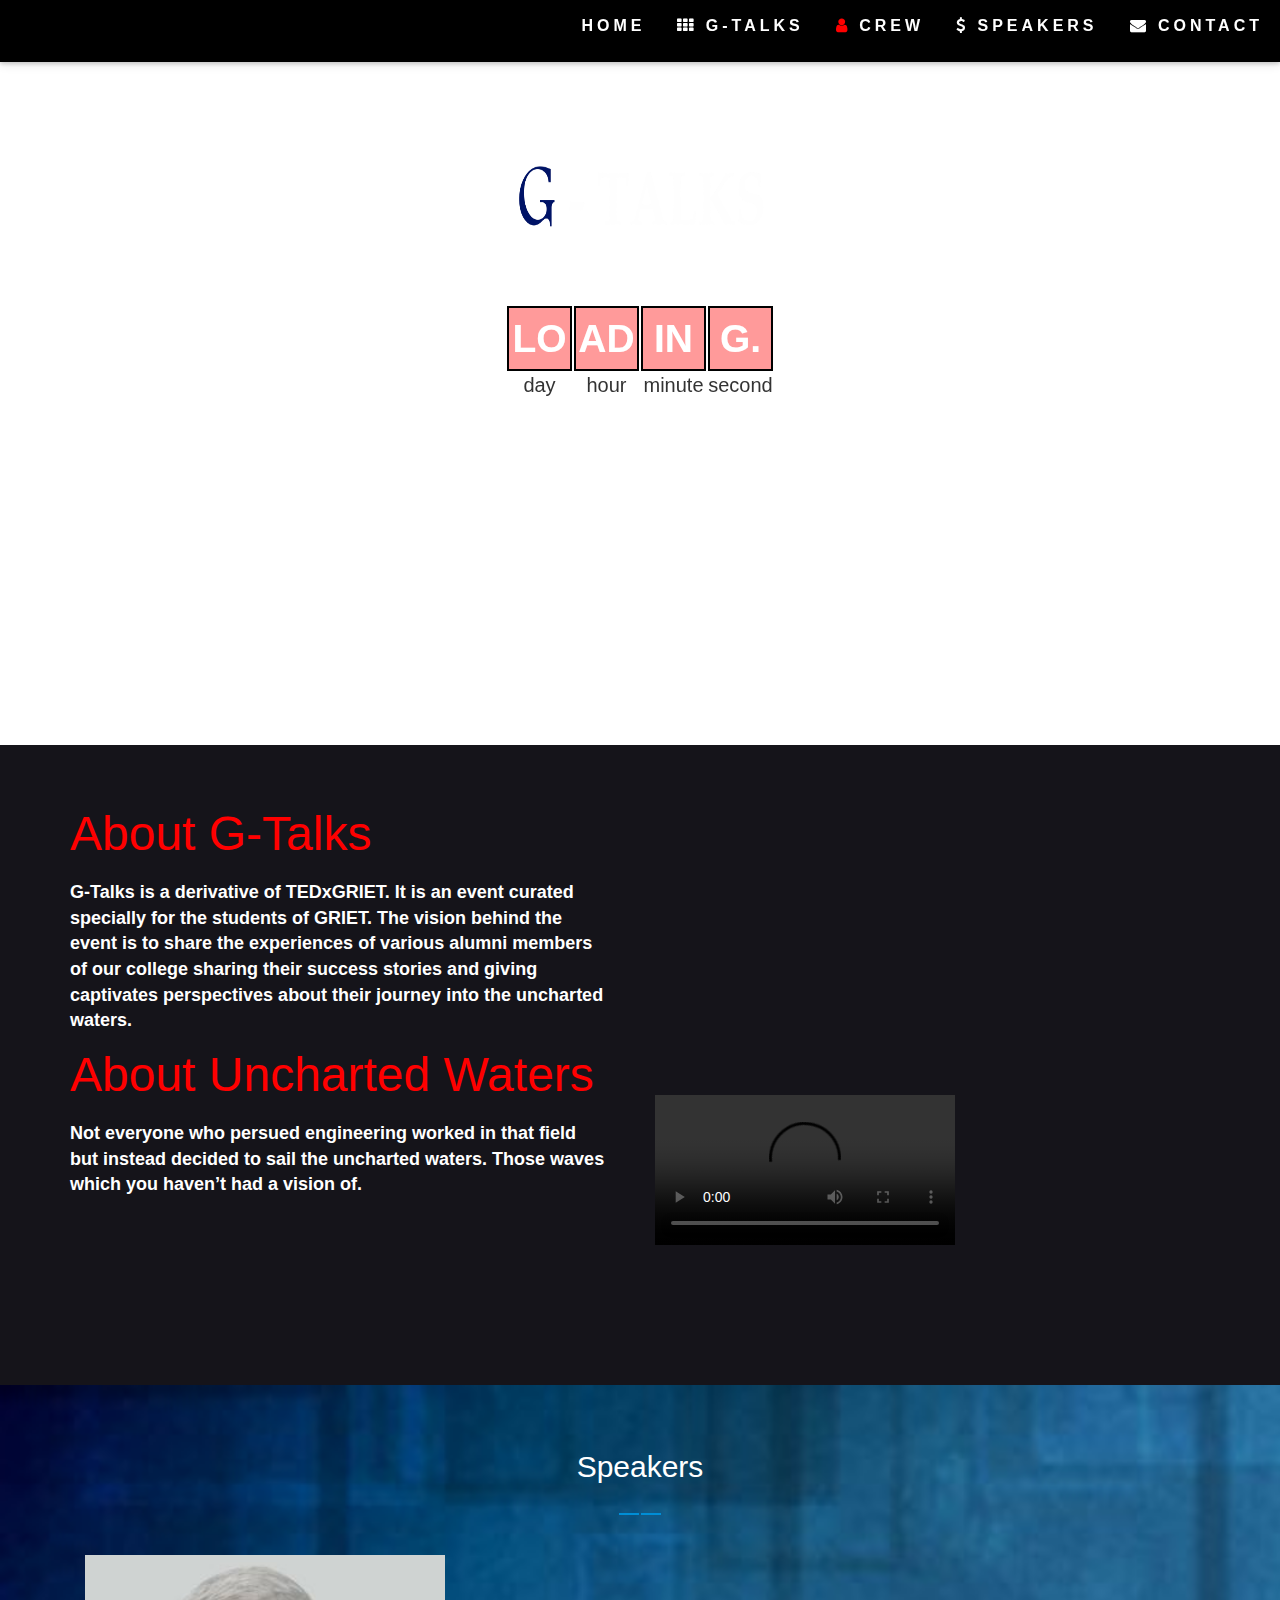
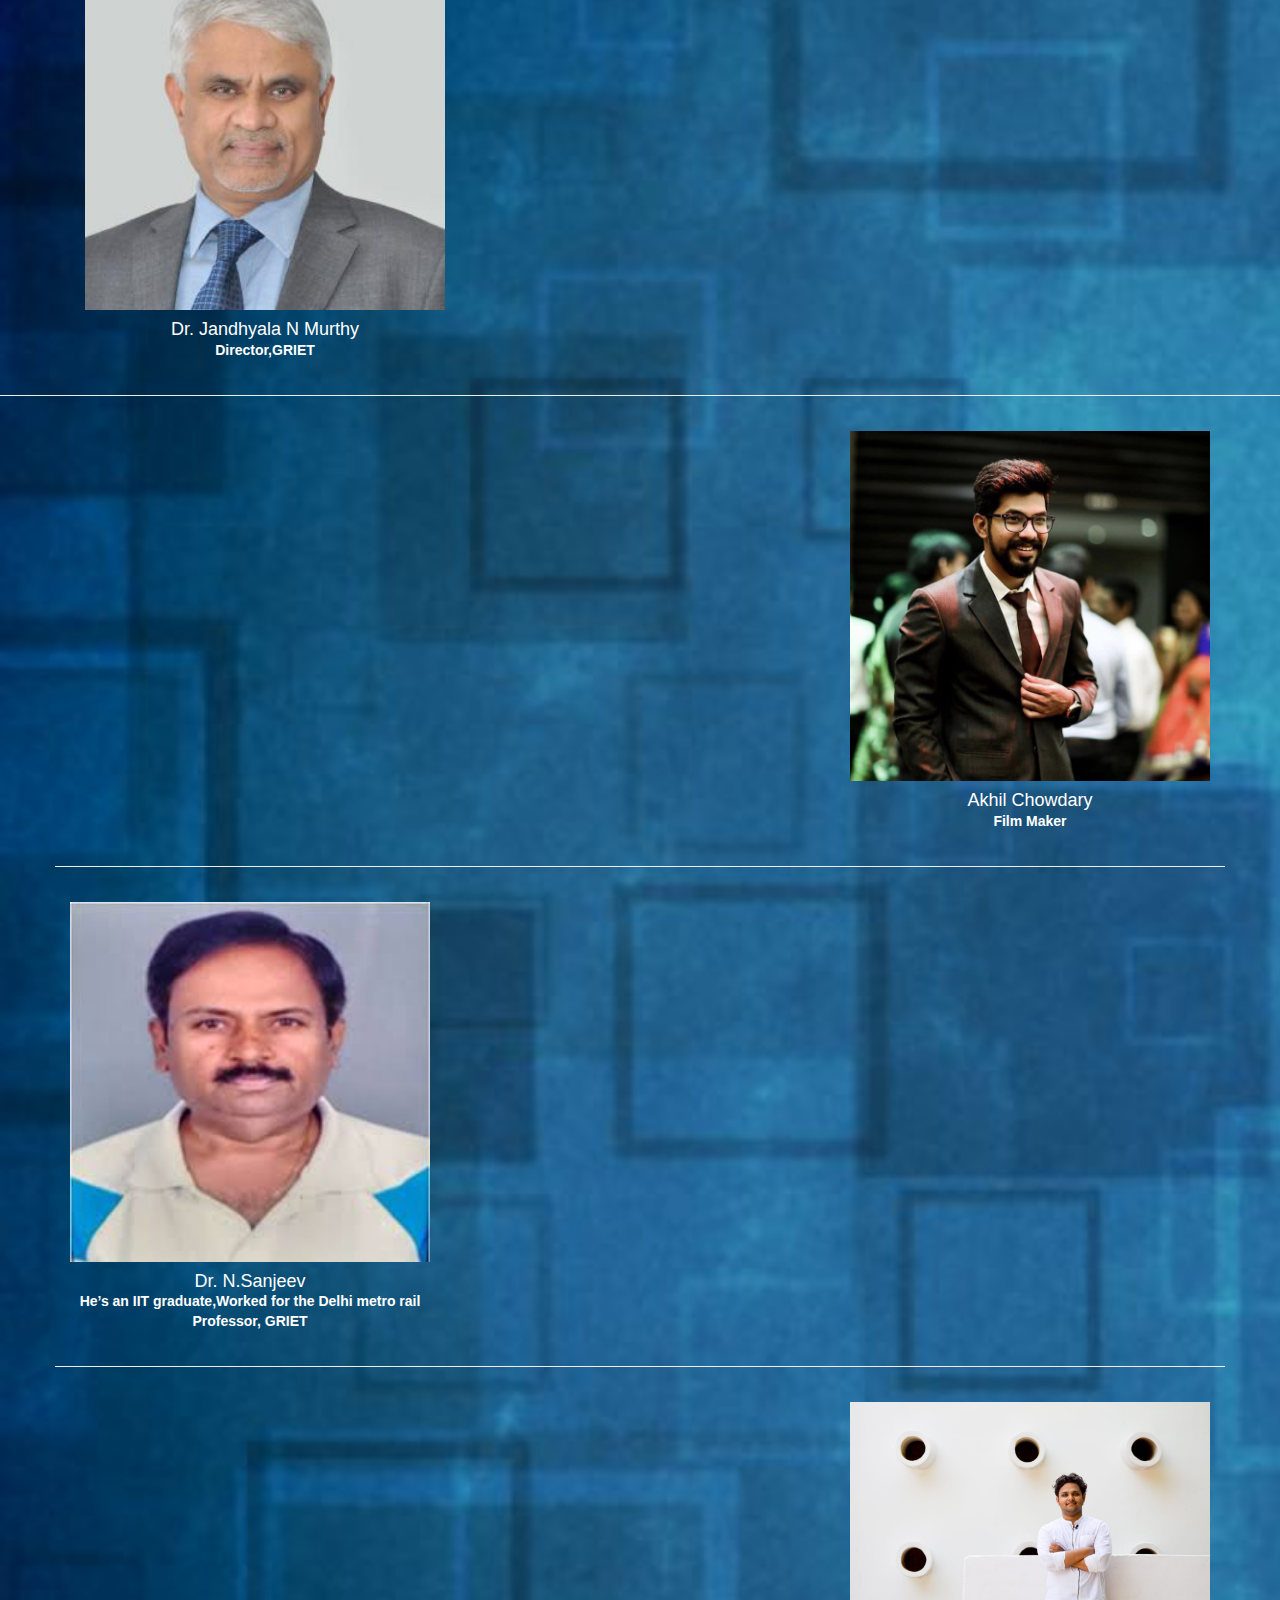
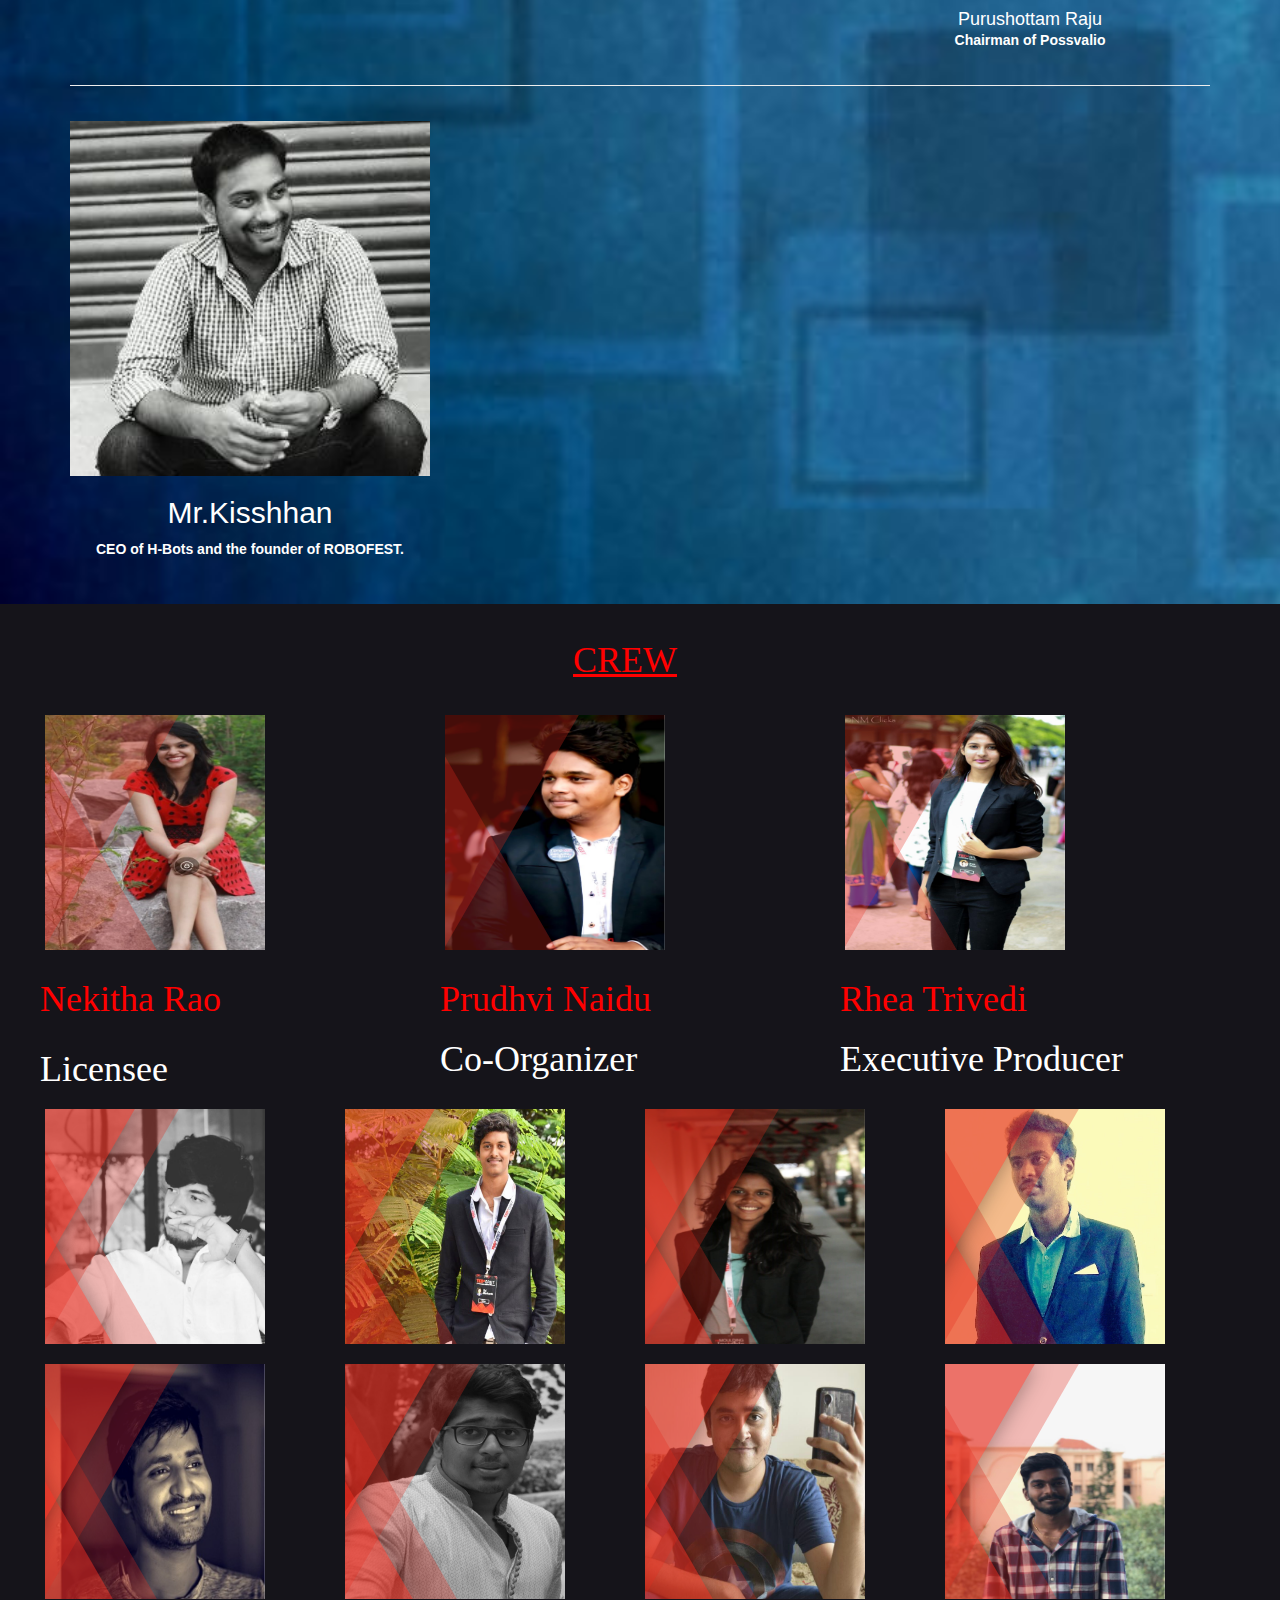
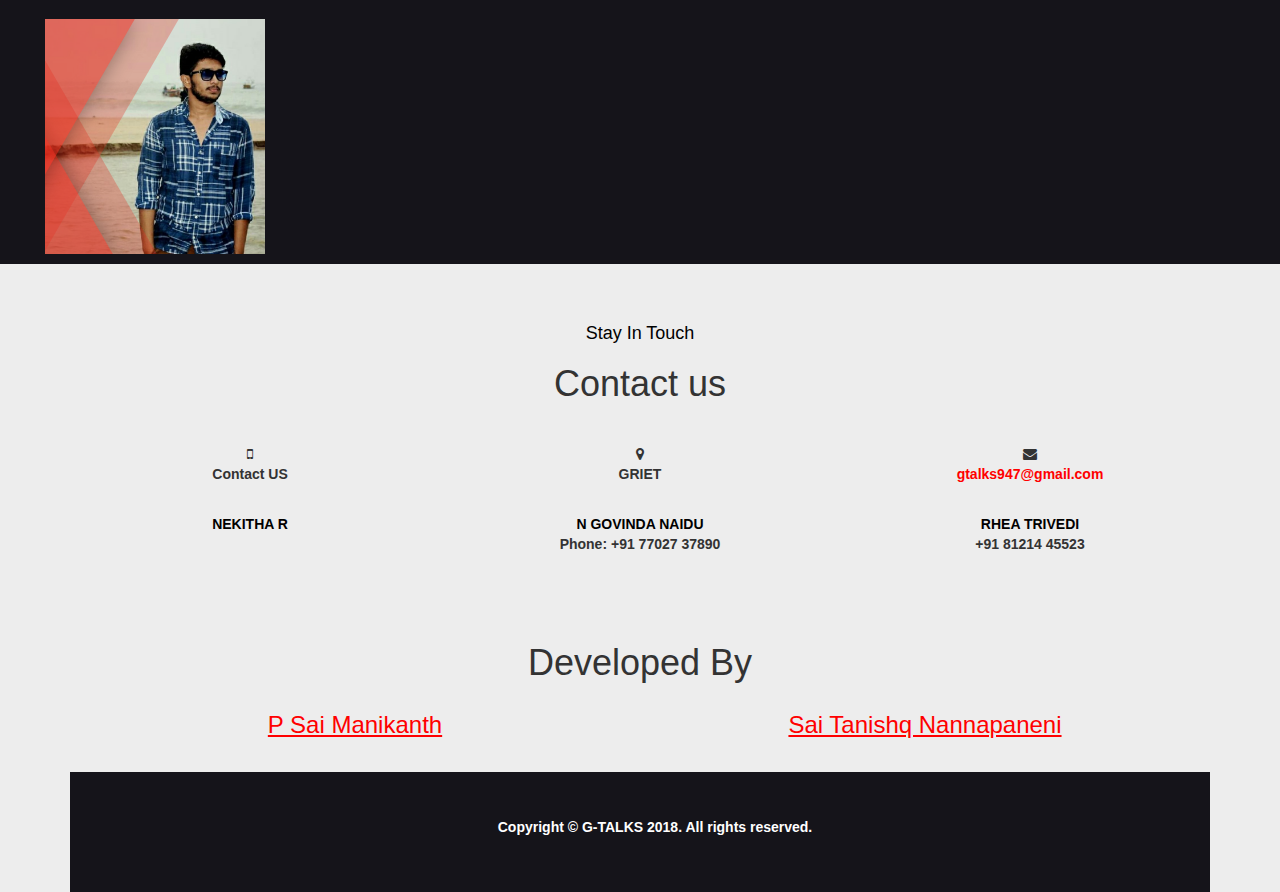
==== commit b6c98f80: "Update index1.html" ====
--- a/index1.html
+++ b/index1.html
@@ -365,7 +365,7 @@
           <div class="col-md-4">
             <div class="team-member">
               <figure>
-                <img src="images/speakers/murty.jpg" alt="" class="img-responsive" 
+                <img src="images/speakers/murty.jpg" alt="" class="img-responsive" >
                 <figcaption>
                   <p><b>Before you are a leader, success is all about growing yourself. When you become a leader, success is all about growing others.</b></p>
                 </figcaption>
@@ -895,4 +895,4 @@
 	</footer>
 <!-- </footer>-->
 </body>
-</html>+</html>
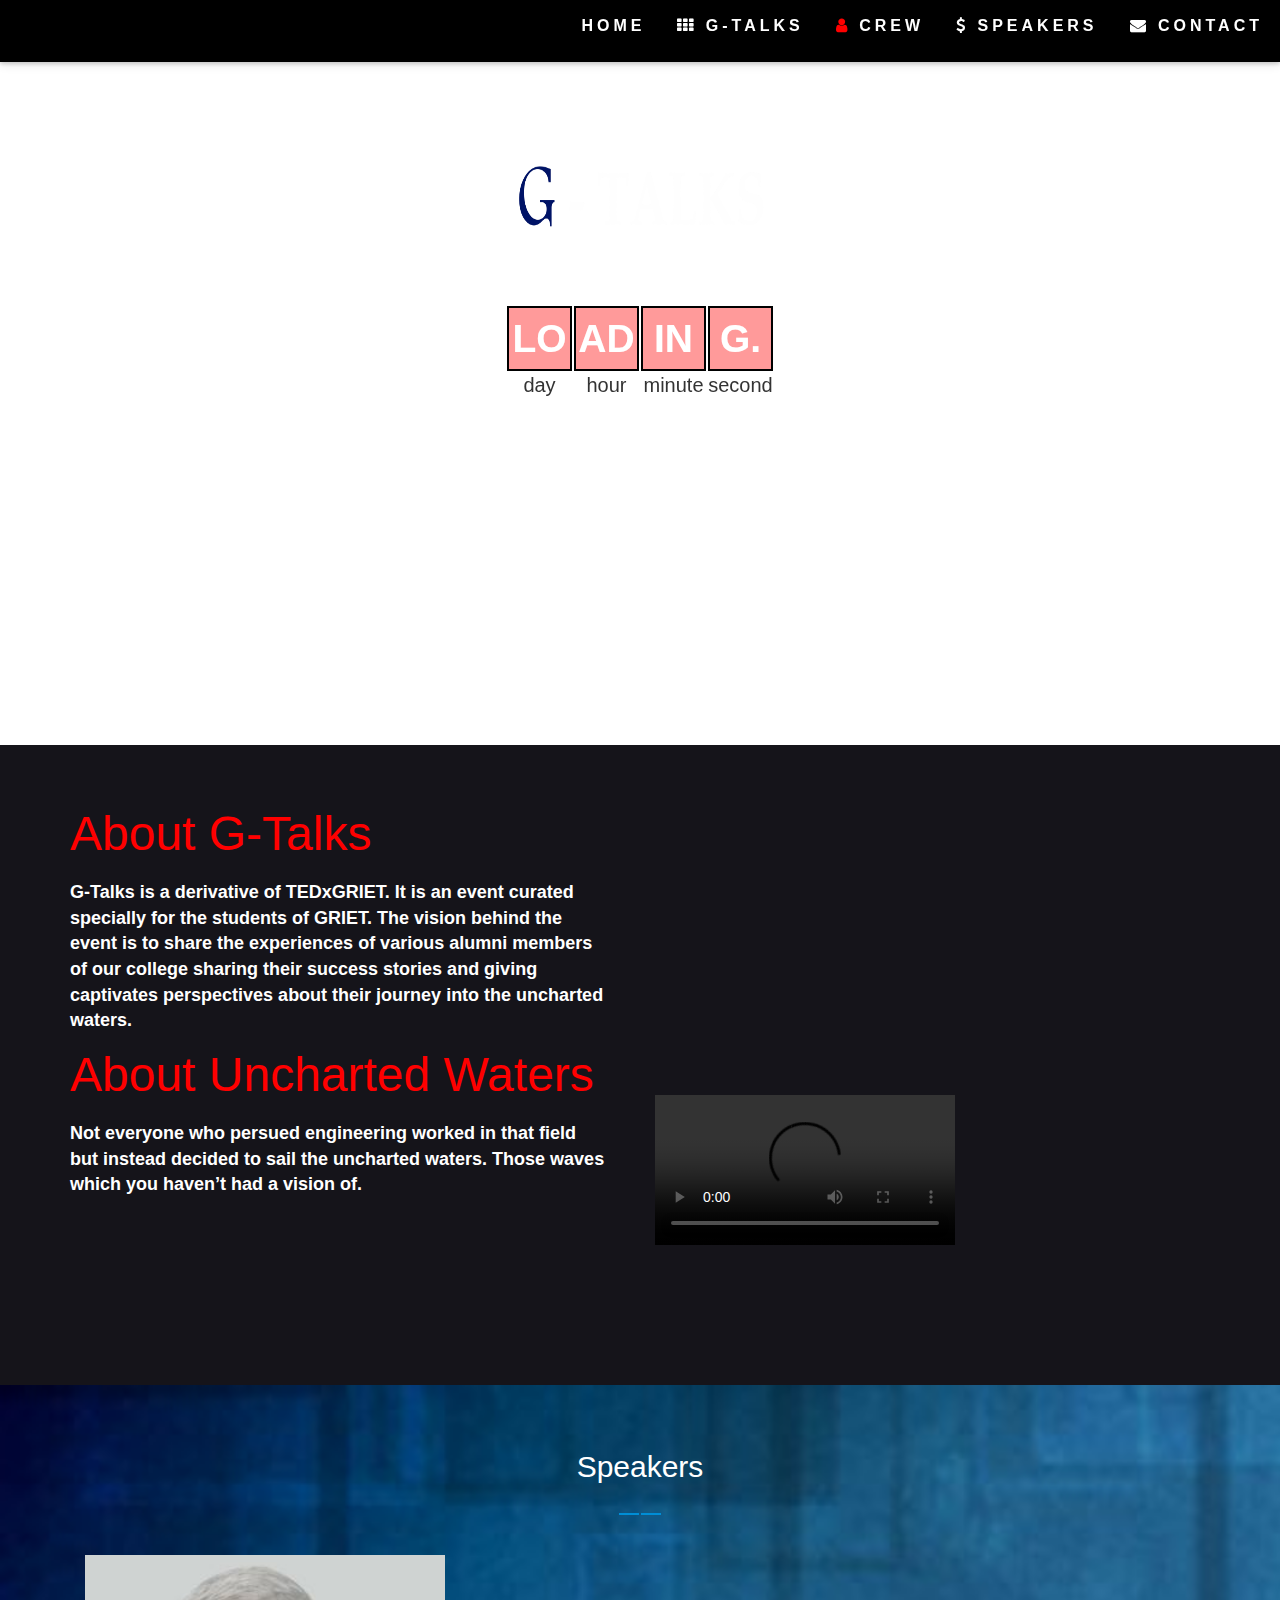
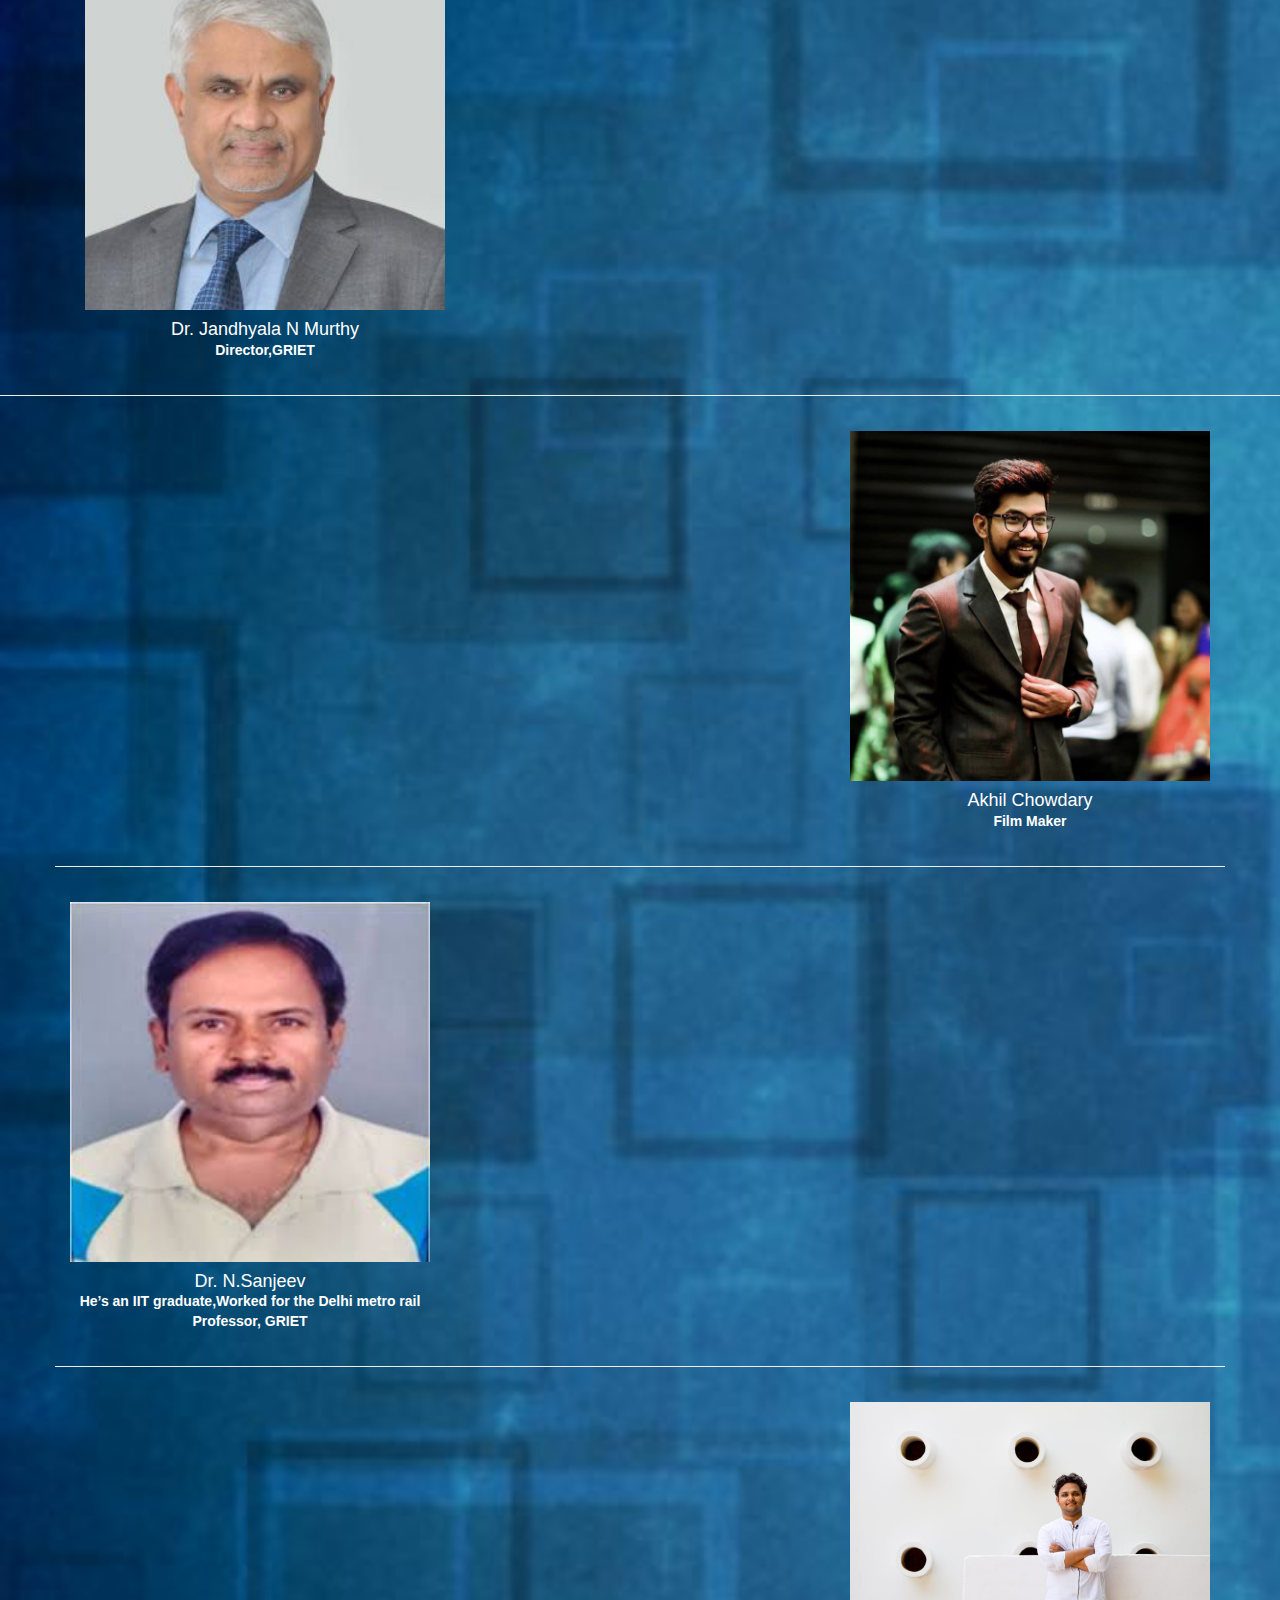
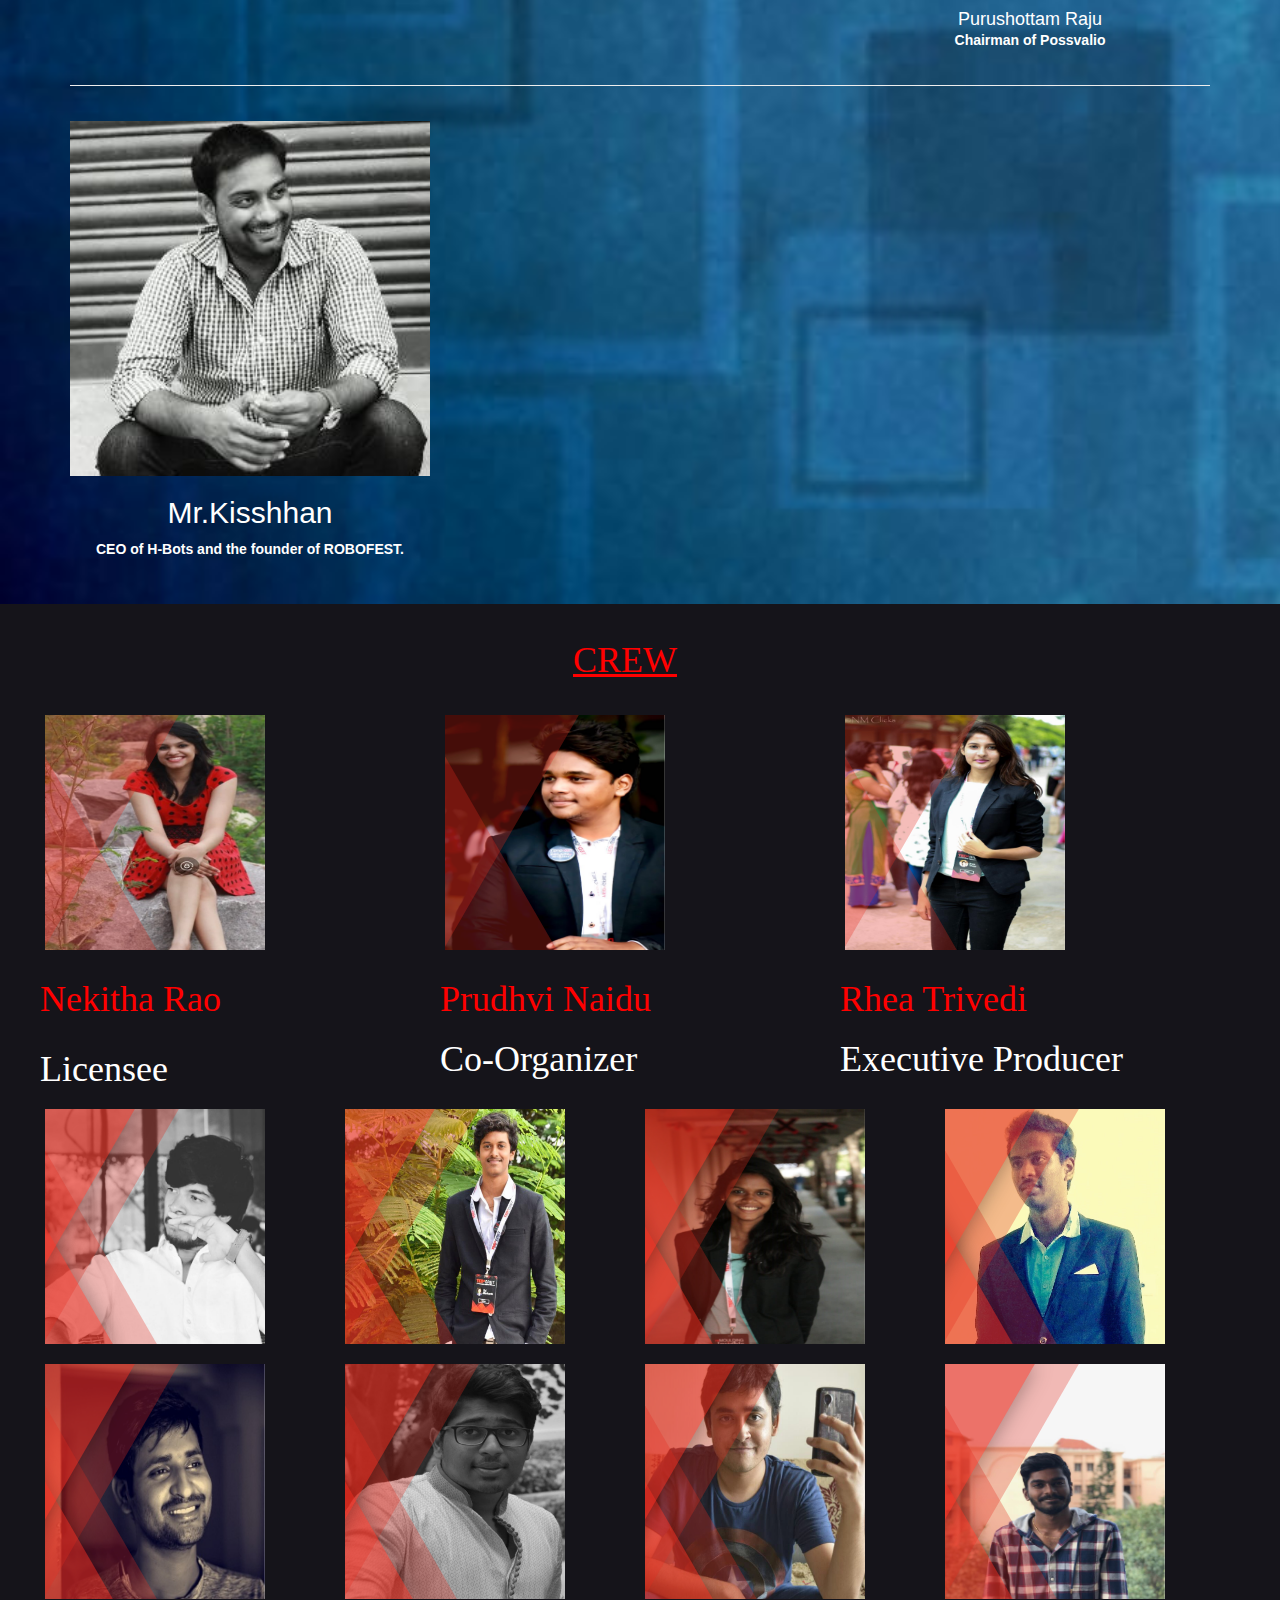
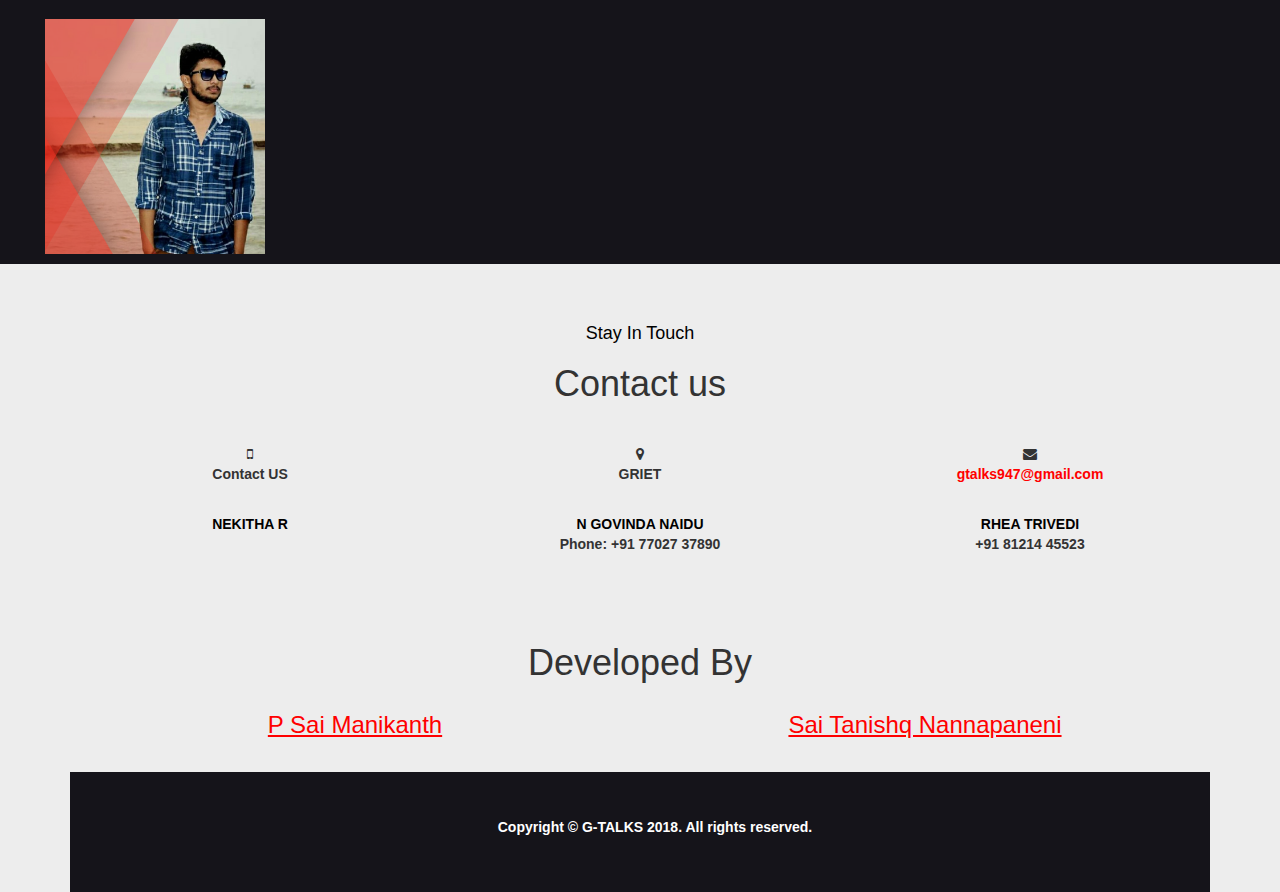
==== commit 76609b75: "Update index1.html" ====
--- a/index1.html
+++ b/index1.html
@@ -335,7 +335,7 @@
 						<div class="jumbotron-image">
 						
 				<video id="vid1" width="100%" ;height="auto" controls>
-  <source src="http://www.tedxgriet.com/gtalks.mp4" type="video/mp4">
+  <source src="images/gtalks.mp4" type="video/mp4">
   <source src="movie.ogg" type="video/ogg">
   Your browser does not support the video tag.
   <div>
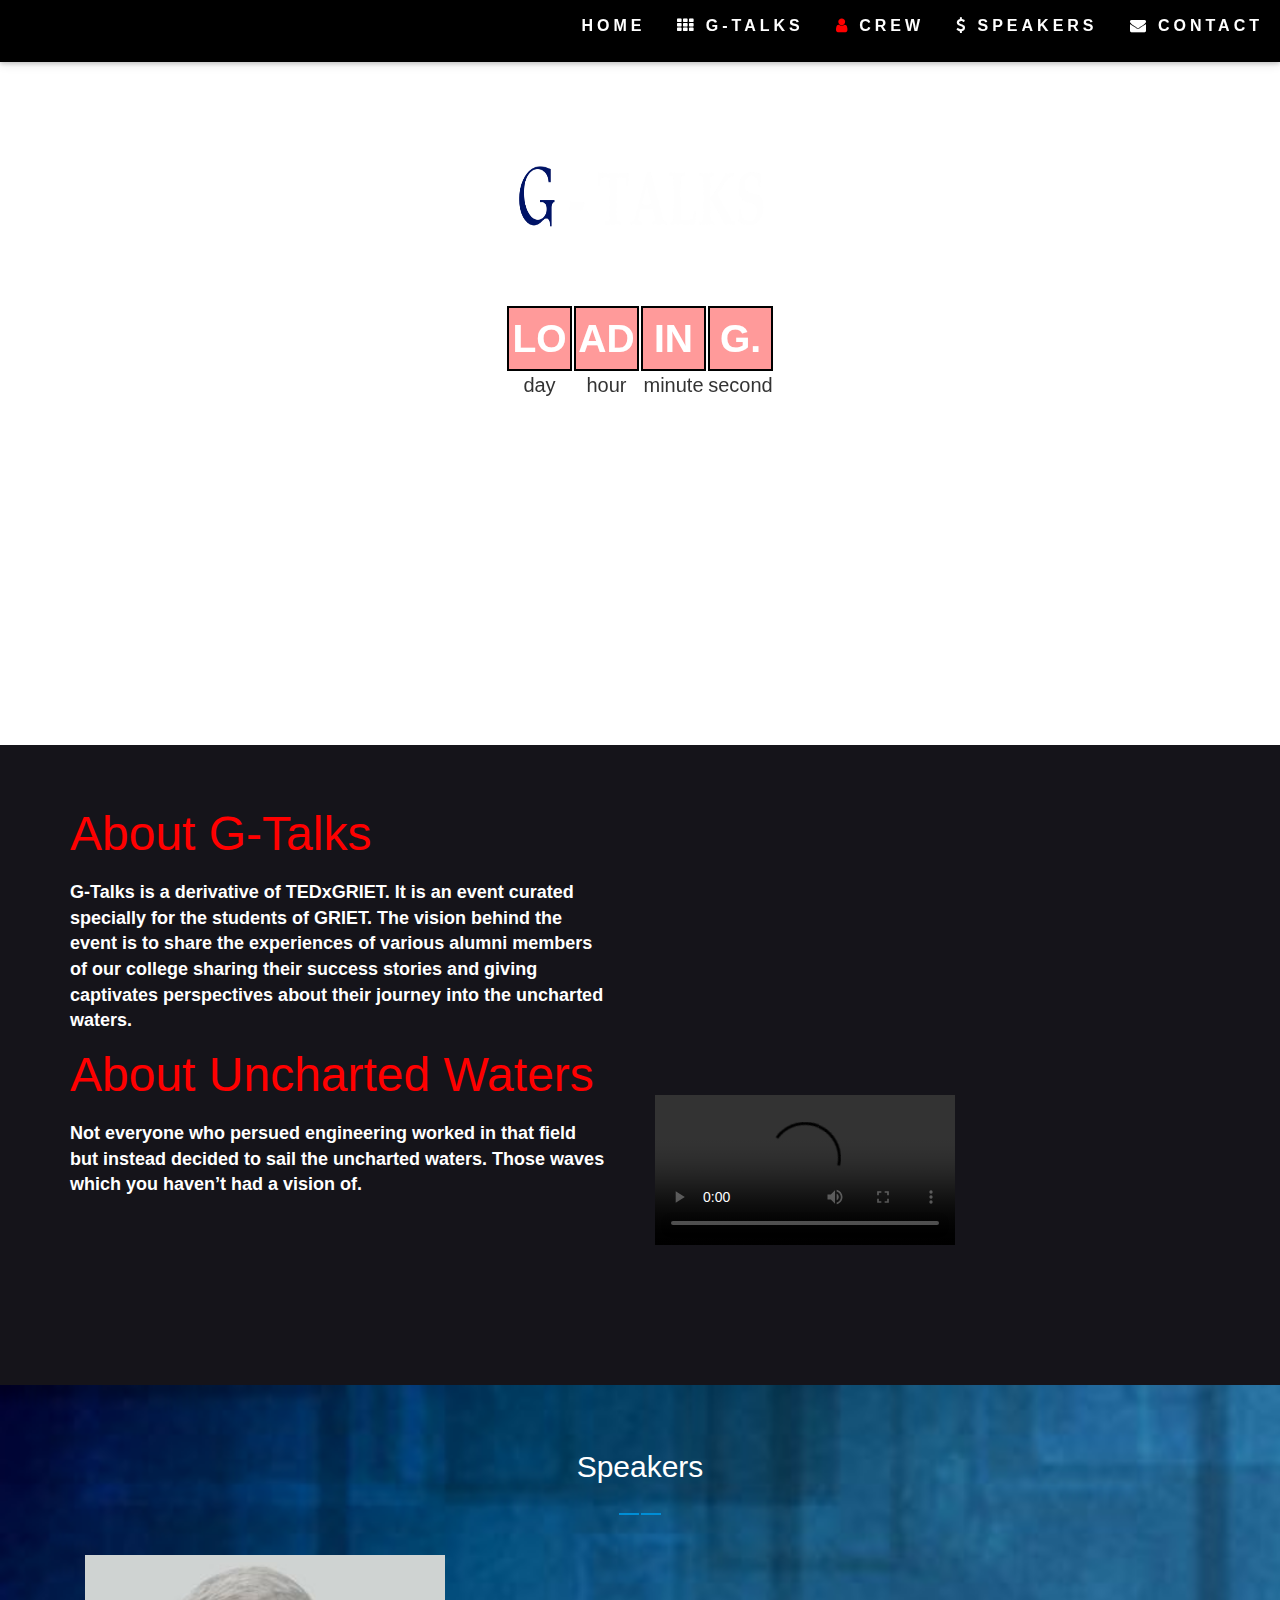
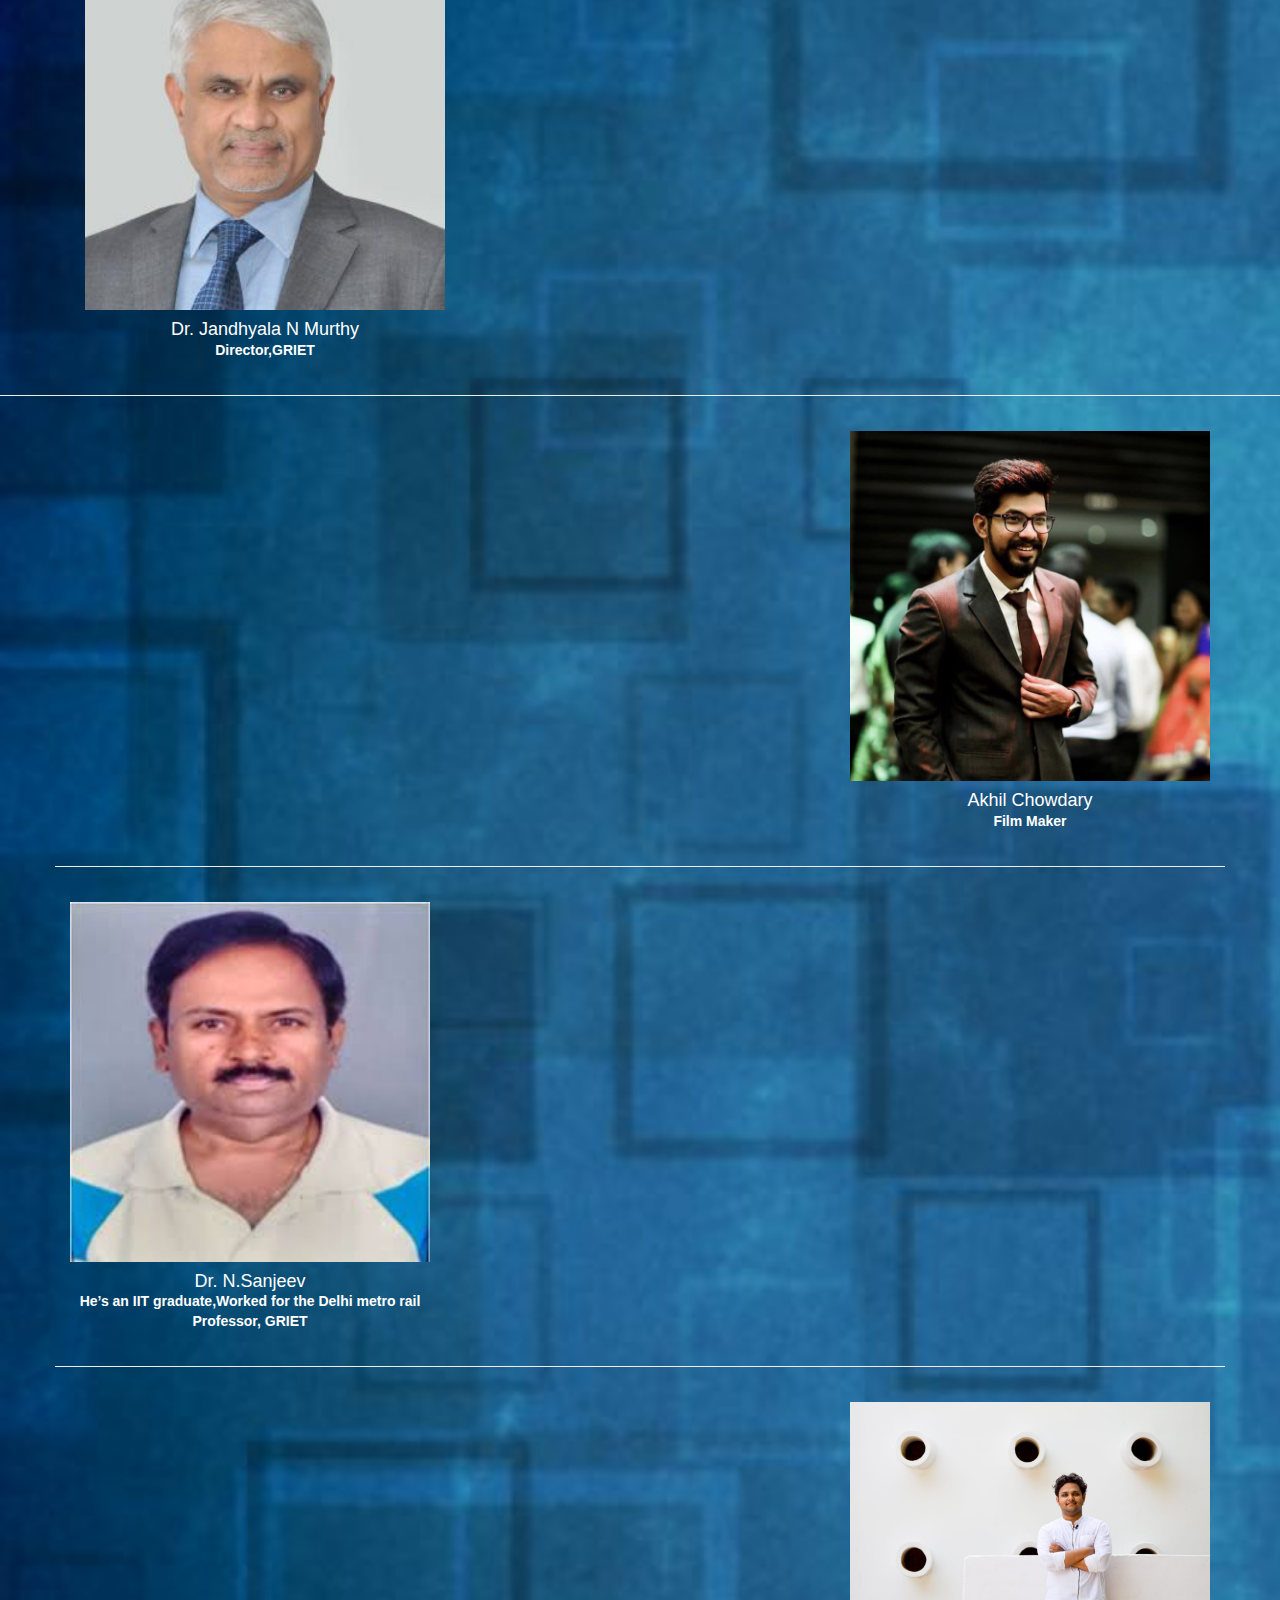
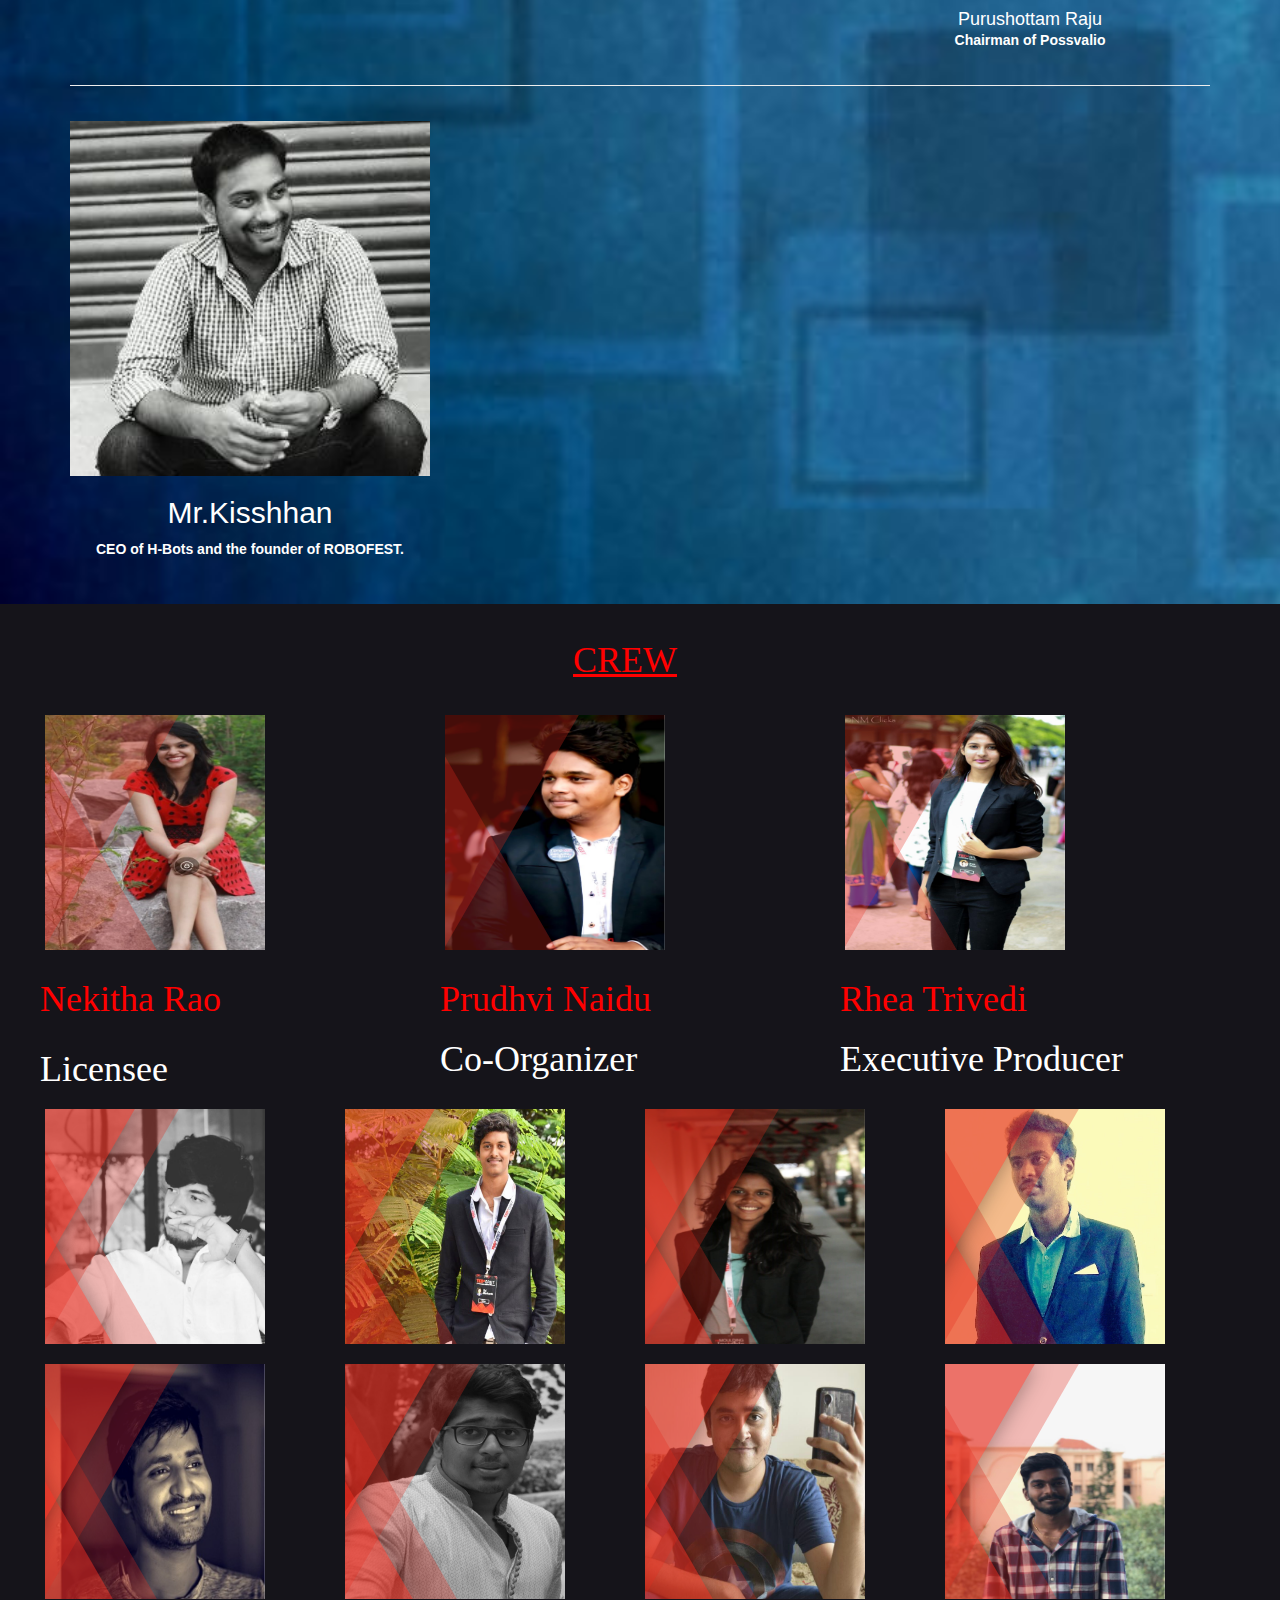
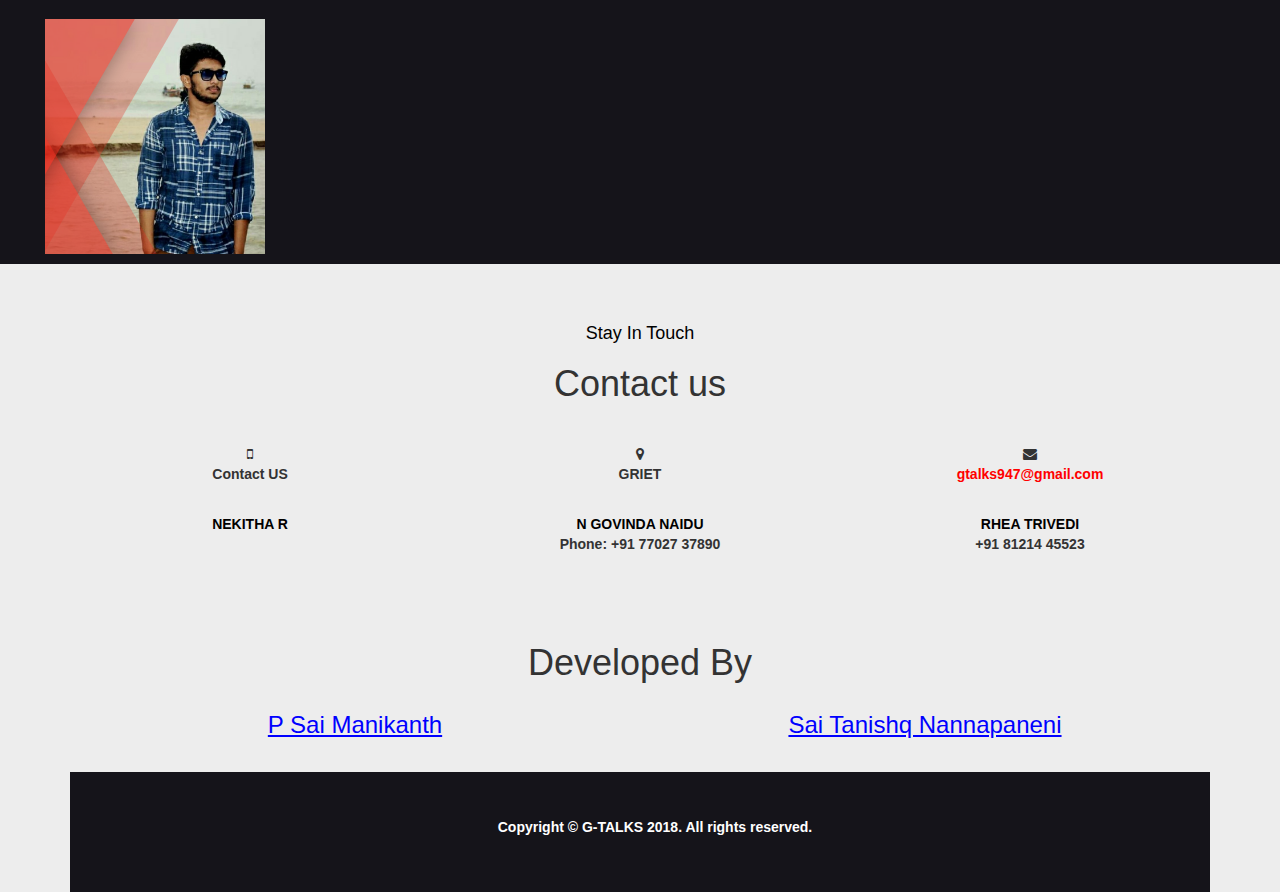
==== commit 87fb951a: "Update index1.html" ====
--- a/index1.html
+++ b/index1.html
@@ -879,10 +879,10 @@
 
 
 <div class="col-md-6">
-<h3><a style="color:red" href="http://mkdevelopers.co.in" target="_blank"> <u>P Sai Manikanth</u></a></h3>
+<h3><a style="color:blue" href="http://mkdevelopers.in" target="_blank"> <u>P Sai Manikanth</u></a></h3>
 </div>
 <div class="col-md-6">
-<h3><a style="color:red" href="https://www.facebook.com/saitanishq.nannapaneni"> <u>Sai Tanishq Nannapaneni</u></a></h3>
+<h3><a style="color:blue" href="https://www.facebook.com/saitanishq.nannapaneni"> <u>Sai Tanishq Nannapaneni</u></a></h3>
 </div><br><br><br>
 <!--div class="col-md-4">
 <h3><a style="color:red" href="https://www.twitter.com/aditya_giridhar"> <u></u></a></h3>
